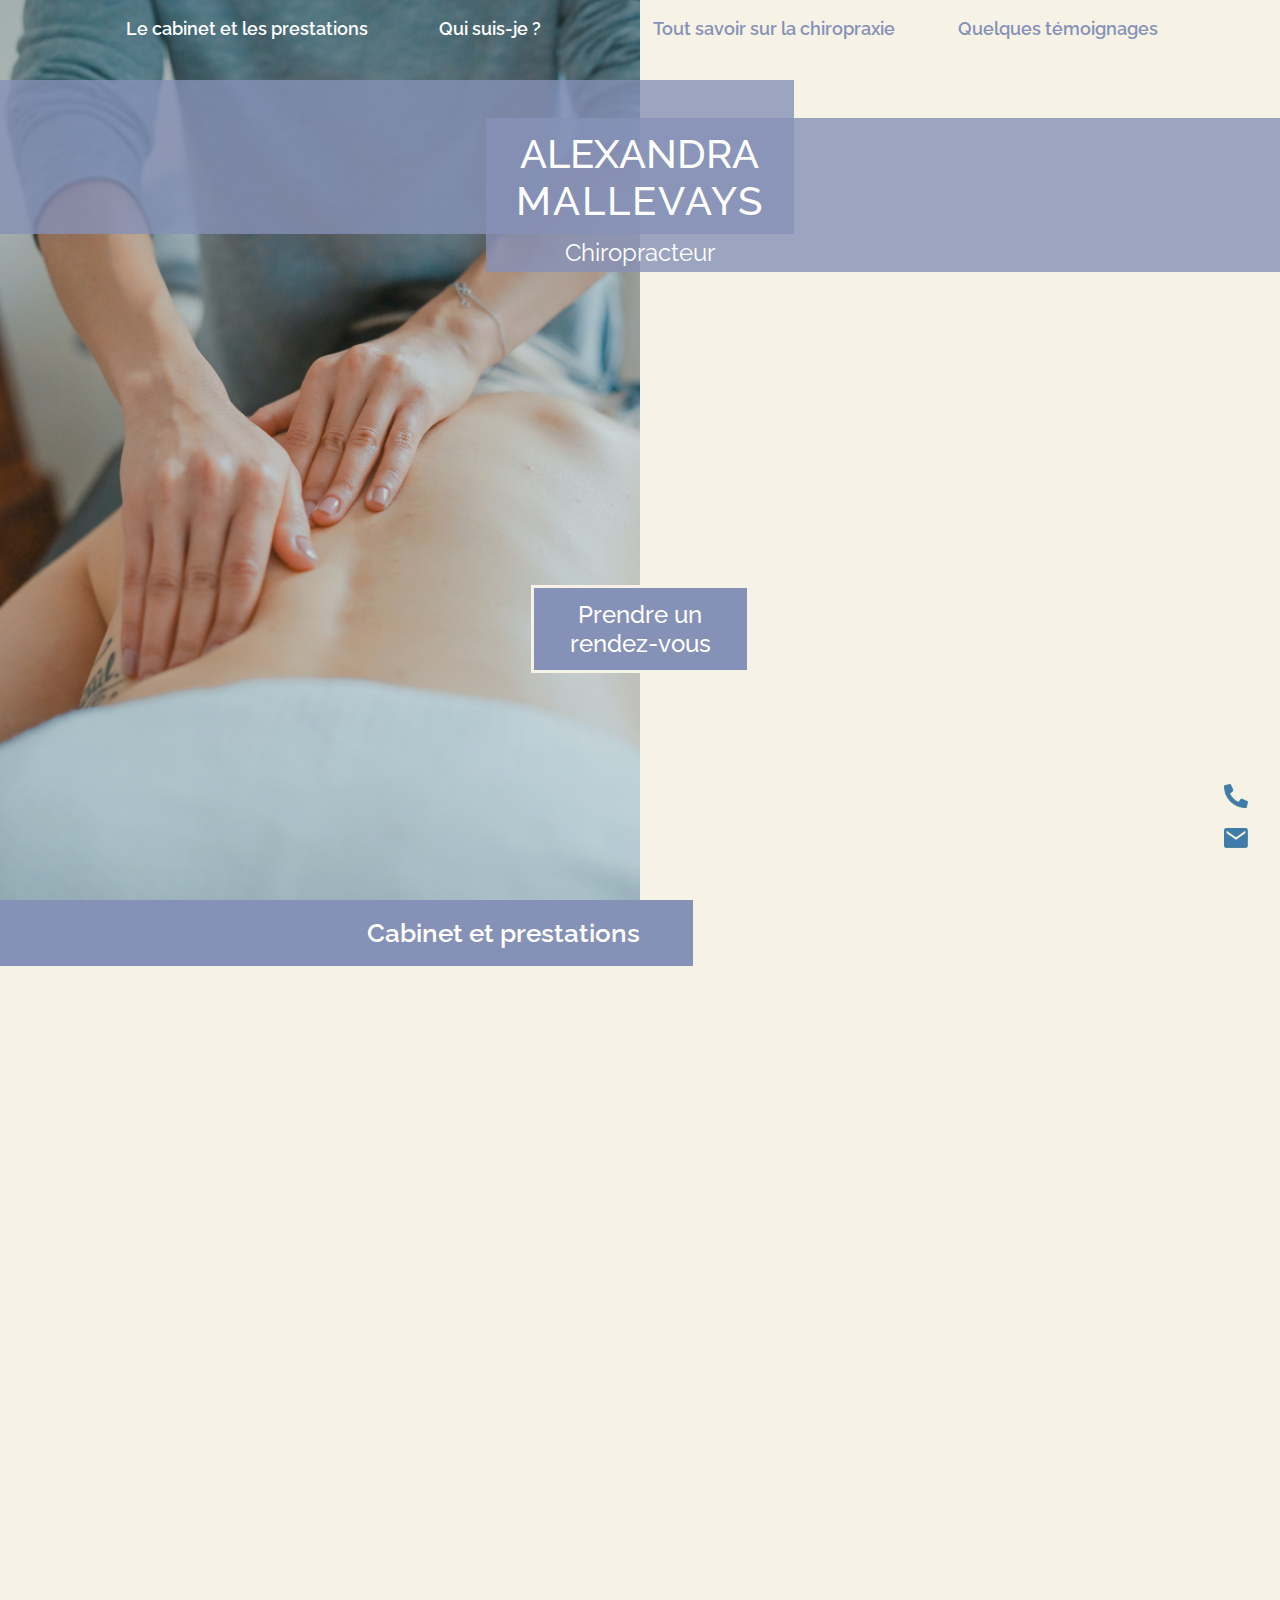
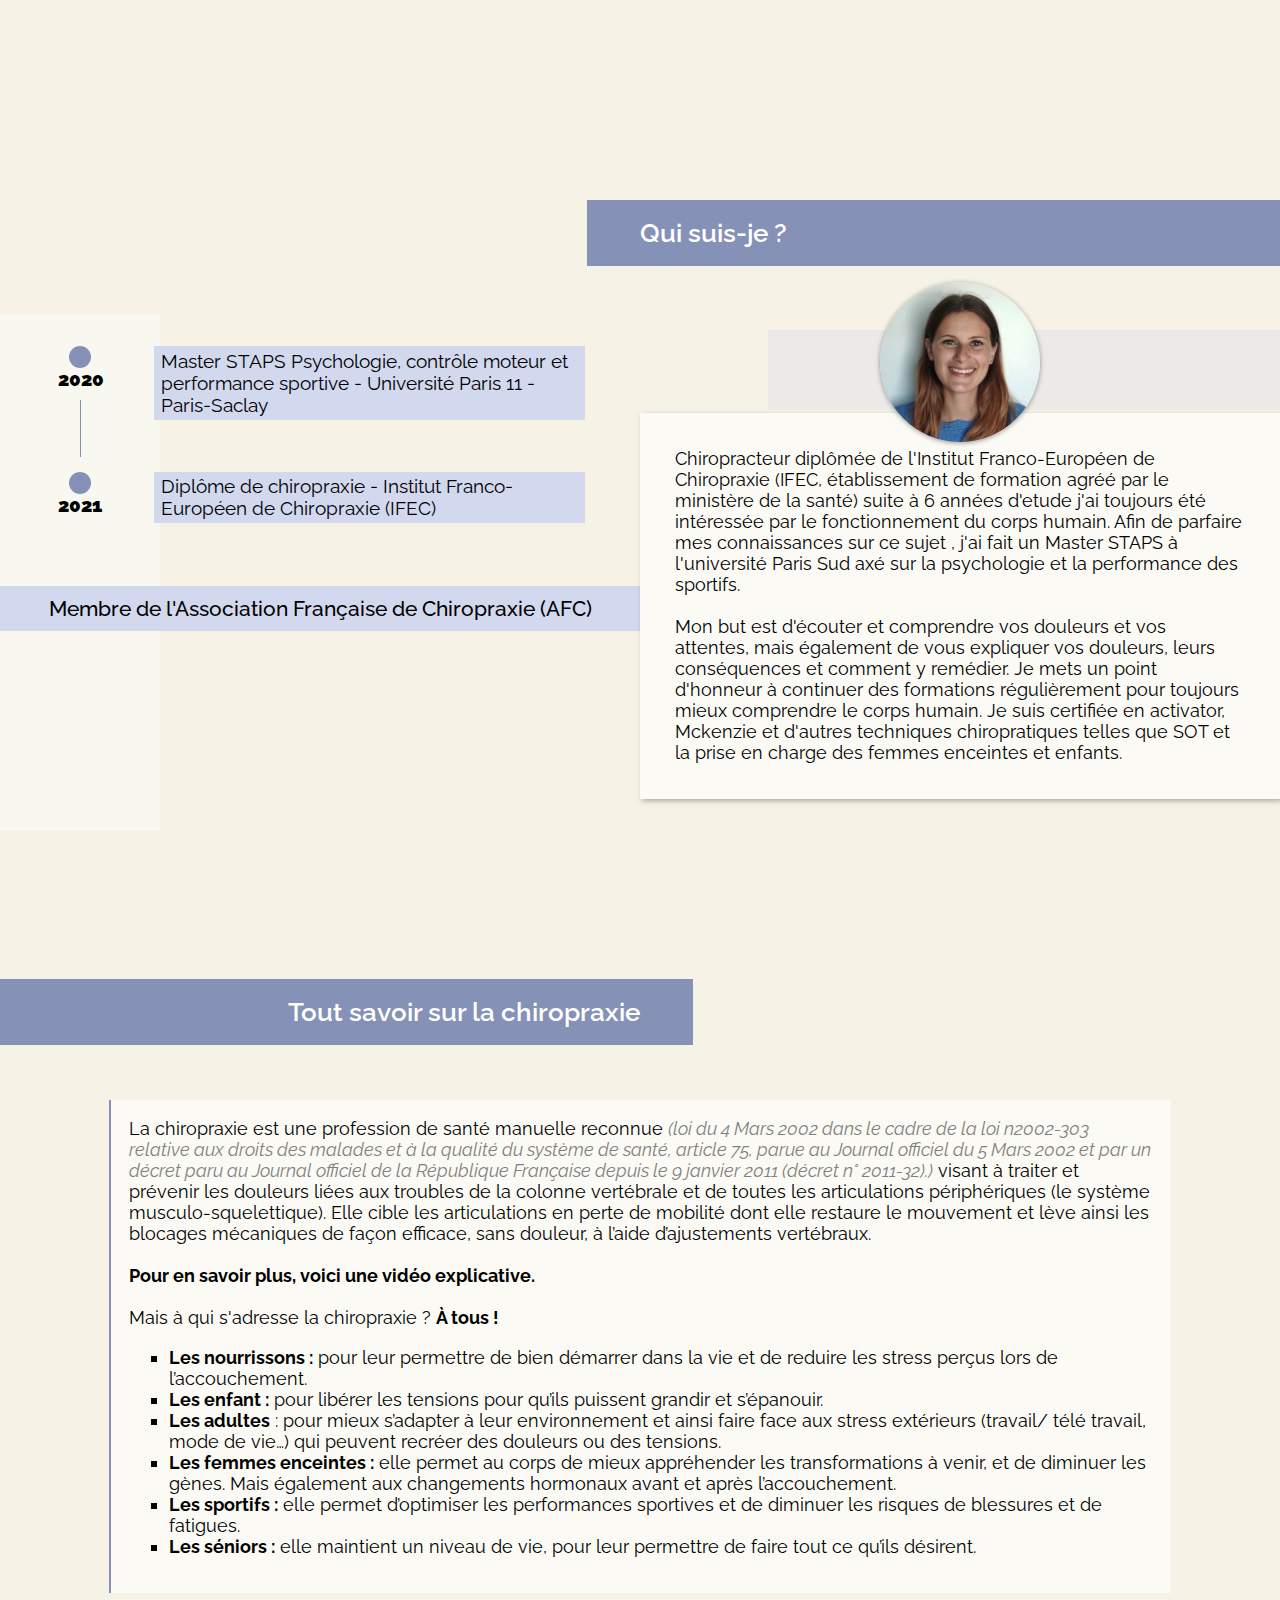
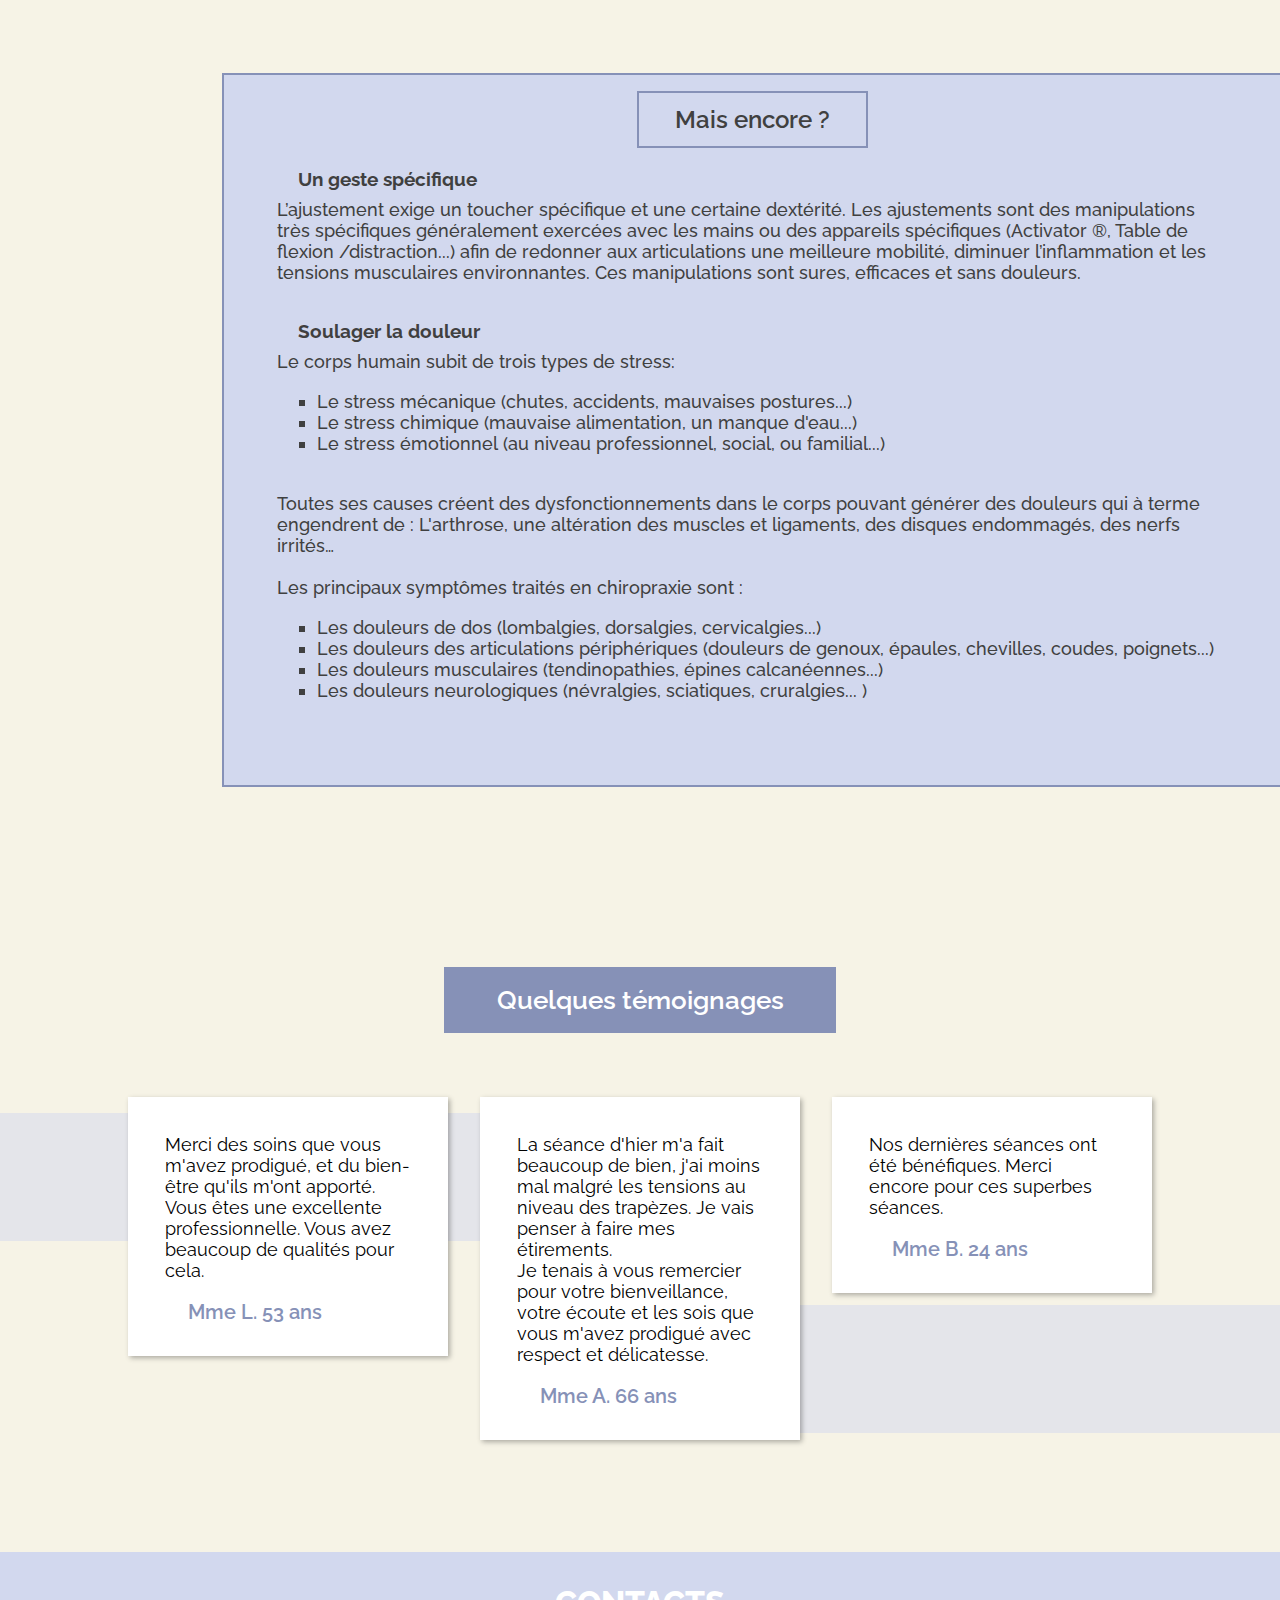
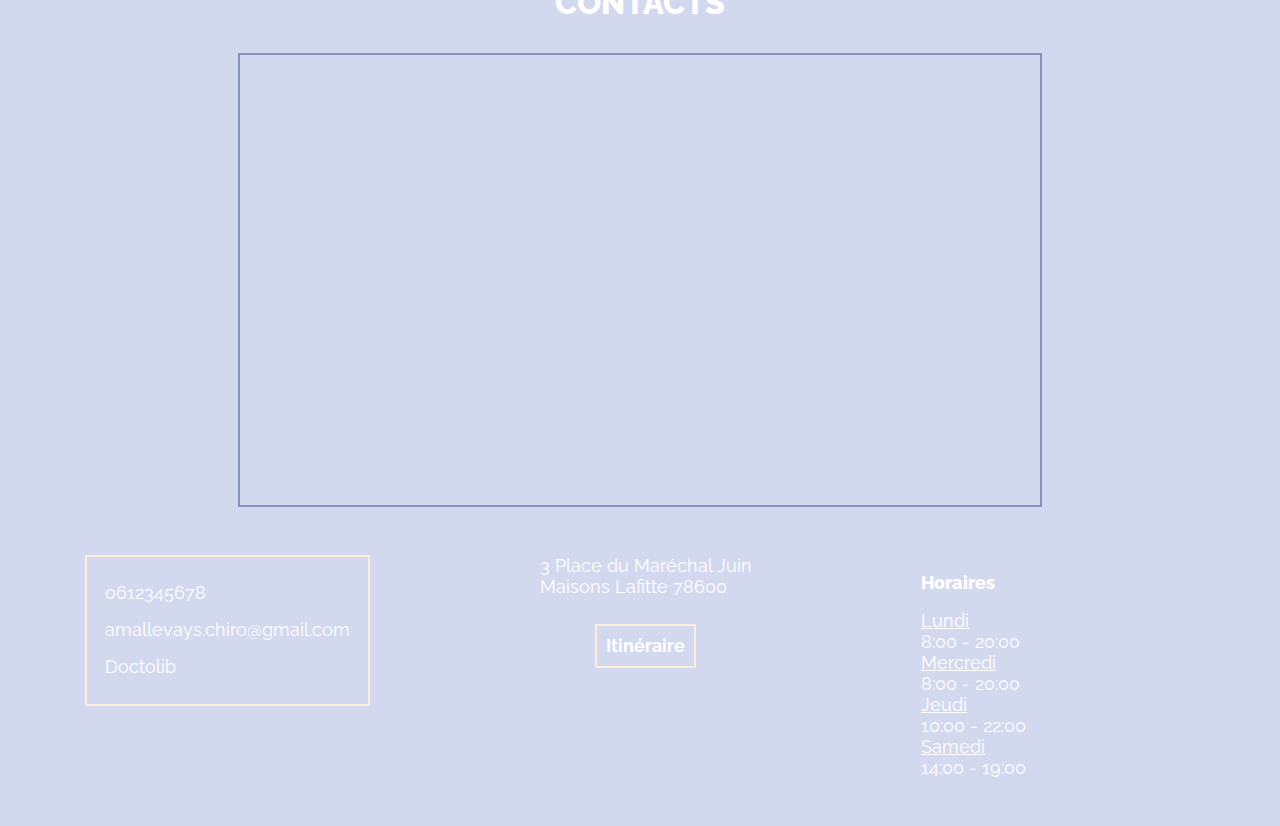
==== index.html @ d5e9457c "changed color theme and content on about and chiro page, added new section" ====
<!DOCTYPE html>
<html lang="en">
<head>
    <meta charset="UTF-8">
    <meta http-equiv="X-UA-Compatible" content="IE=edge">
    <meta name="viewport" content="width=device-width, initial-scale=1.0">
    <link rel="preconnect" href="https://fonts.googleapis.com">
    <link rel="preconnect" href="https://fonts.gstatic.com" crossorigin>
    <link href="https://fonts.googleapis.com/css2?family=Raleway:ital,wght@0,100;0,200;0,300;0,400;0,500;0,600;0,700;0,800;0,900;1,100;1,200;1,300;1,400;1,500&display=swap" rel="stylesheet">
    <link href="https://fonts.googleapis.com/css2?family=Roboto:wght@100;300&display=swap" rel="stylesheet">
    <script src="https://ajax.googleapis.com/ajax/libs/jquery/3.5.1/jquery.min.js"></script>
    <link rel="stylesheet" href="css/main.css">
    <title>Alexandra Mallevays</title>
    <script>
    if (screen.width <= 600) {
        document.location = "mobile.html";
    }
    </script>
</head>
<body>
    <div class="main-frame">
    <div class="homepage section">
        <!-- <div class="blue-rect-2"></div> -->
        <div class="bg-image"></div>
        <div class="title-box">
            <div class="__title-div-left"></div>
            <div class="__title-div-right"></div>
            <div class="__title-text">
                <div class="__row">Alexandra</div>
                <div class="__row __row-2">Mallevays</div>
                <div class="__subtitle">
                    Chiropracteur
                </div>
            </div>
        </div>

        <div class="rdv-btn" onclick="document.location = 'https://www.doctolib.fr/chiropracteur/maisons-laffitte/alexandra-mallevays?utm_campaign=google-maps&utm_content=maisons-laffitte&utm_medium=organic&utm_source=google&utm_term=chiropracteur'">
            Prendre un</br>rendez-vous
        </div>

        <div class="contact-icons">
            <div class="__phone-icon" onclick='
            var data = [new ClipboardItem({ "text/plain": new Blob(["0612345678"], { type: "text/plain" }) })];
            navigator.clipboard.write(data).then(function() {
            console.log("Copied to clipboard successfully!");
            }, function() {
            console.error("Unable to write to clipboard. :-(");
            });
            '>
                <img src="assets/icons/phonex2.png" alt="">
            </div>
            <a href="mailto:amallevays.chiro@gmail.com">
            <div class="__mail-icon">
                <img src="assets/icons/mailx2.png" alt="">
            </div>
        </a>
        </div>

        <div class="upper-menu">
            <div class="__spacer"></div>
            <div class="__spacer"></div>
            <div class="__cabinet-btn __menu-btn"><a href="#cabinet-page">&nbspLe cabinet et les prestations&nbsp</a></div>
            <div class="__me-btn __menu-btn"><a href="#about-page">&nbspQui suis-je ?&nbsp</a></div>
            <div class="spacer"></div>
            <div class="__chiro-btn __menu-btn"><a href="#chiro-page">Tout savoir sur la chiropraxie
            </a></div>
            <div class="__testimonies-btn __menu-btn"><a href="#testimonies-page">Quelques témoignages</a></div>
            <div class="__spacer"></div>
            <div class="__spacer"></div>
        </div>
    </div>

    <div class="cabinet-page section" id="cabinet-page">

        <div class="title-bar title-bar-left">
            Cabinet et prestations
        </div>

    </div>

    <div class="about-page section" id="about-page">

        <div class="title-bar title-bar-right">
            Qui suis-je ?
        </div>

        <div class="__content">
            <div class="white-rect-1"></div>
            <div class="__career">
                
                <div class="timeline">
                    <div class="__event">
                        <span class="__date">2020</span>
                        <div class="__event-text">Master STAPS Psychologie, contrôle moteur et performance sportive - Université Paris 11 - Paris-Saclay </div>
                    </div>
                    <div class="__event">
                        <span class="__date __last-date">2021</span> 
                        <div class="__event-text">Diplôme de chiropraxie - Institut Franco-Européen de Chiropraxie (IFEC)</div>
                    </div>

                </div>

                <div class="associations">Membre de l'Association Française de Chiropraxie (AFC) </div>
            </div>
            <div class="__abouttext-container">
                <div class="blue-rect-1"></div>
                <image src="assets/profile_pic.png" class="__profile-pic"></image>
                <div class="__abouttext">
                    Chiropracteur diplômée de l'Institut Franco-Européen de Chiropraxie (IFEC, établissement de formation agréé par le ministère de la santé) suite à  6 années d'etude j'ai toujours été intéressée par le fonctionnement du corps humain.
                    Afin de parfaire mes connaissances sur ce sujet , j'ai fait un Master STAPS à l'université Paris Sud axé sur la psychologie et la performance des sportifs.
                    </br></br>
                    Mon but est d'écouter et comprendre vos douleurs et vos attentes, mais également de vous expliquer vos douleurs, leurs conséquences et comment y remédier. Je mets un point d'honneur à continuer des formations régulièrement pour toujours mieux comprendre le corps humain.
                    Je suis certifiée en activator, Mckenzie et d'autres techniques chiropratiques telles que SOT et la prise en charge des femmes enceintes et enfants.
                    
                </div>
            </div>
            
        </div>

    </div>
    <div class="chiro-page section" id="chiro-page">

        <div class="title-bar title-bar-left">
            Tout savoir sur la chiropraxie
        </div>

        <div class="__content">
            <div class="__introduction">La chiropraxie est une profession de santé manuelle reconnue <i style="color: #808080">(loi du 4 Mars 2002 dans le cadre de la loi n2002-303 relative aux droits des malades et à la qualité du système de santé, article 75, parue au Journal officiel du 5 Mars 2002 et par un décret paru au Journal officiel de la République Française depuis le 9 janvier 2011 (décret n° 2011-32).)</i> visant à traiter et prévenir les douleurs liées aux troubles de la colonne vertébrale et de toutes les articulations périphériques (le système musculo-squelettique). Elle cible les articulations en perte de mobilité dont elle restaure le mouvement et lève ainsi les blocages mécaniques de façon efficace, sans douleur, à l’aide d’ajustements vertébraux.
            </br></br><b><a href="https://vimeo.com/82379771" style="cursor: pointer">Pour en savoir plus, voici une vidéo explicative.</a></b>
        

        </br></br>Mais à qui s'adresse la chiropraxie ? <b>À tous !</b> 
        <ul>
            <li><b>Les nourrissons :</b> pour leur permettre de bien démarrer dans la vie et de reduire les stress perçus lors de l’accouchement.</li>
            <li><b>Les enfant :</b> pour libérer les tensions pour qu’ils puissent grandir et s’épanouir.</li>
            <li><b>Les adultes</b> : pour mieux s’adapter à leur environnement et ainsi faire face aux stress extérieurs (travail/ télé travail, mode de vie…) qui peuvent recréer des douleurs ou des tensions.</li>
            <li><b>Les femmes enceintes :</b> elle permet au corps de mieux appréhender les transformations à venir, et de diminuer les gènes. Mais également aux changements hormonaux avant et après l’accouchement.</li>
            <li><b>Les sportifs :</b> elle permet d’optimiser les performances sportives et de diminuer les risques de blessures et de fatigues.</li>
            <li><b>Les séniors :</b> elle maintient un niveau de vie, pour leur permettre de faire tout ce qu’ils désirent.</li>
        </ul>

        
    </div>
            
            
            <div class="upsides-div">
                <div class="__header">Mais encore ?</div>
                <div class="upside">
                    <div class="__header2">Un geste spécifique</div>
                    <div class="__text">
                        L’ajustement exige un toucher spécifique et une certaine dextérité. Les ajustements sont des manipulations très spécifiques généralement exercées avec les mains ou des appareils spécifiques (Activator ®, Table de flexion /distraction...) afin de redonner aux articulations une meilleure mobilité, diminuer l’inflammation et les tensions musculaires environnantes. Ces manipulations sont sures, efficaces et sans douleurs.</div>
                </div>
                <div class="upside">
                    <div class="__header2">Soulager la douleur</div>
                    <div class="__text">Le corps humain subit de trois types de stress:
                        <ul>
                            <li>Le stress mécanique (chutes, accidents, mauvaises postures...)</li>
                            <li>Le stress chimique (mauvaise alimentation, un manque d'eau...)</li>
                            <li>Le stress émotionnel (au niveau professionnel, social, ou familial...)</li>

                        </ul>
                    </br>
                        Toutes ses causes créent des dysfonctionnements dans le corps pouvant générer des douleurs qui à terme engendrent de : L'arthrose, une altération des muscles et ligaments, des disques endommagés, des nerfs irrités…
                    </br></br>
                    Les principaux symptômes traités en chiropraxie sont :
                    <ul>
                        <li>Les douleurs de dos (lombalgies, dorsalgies, cervicalgies...)</li>
                        <li>Les douleurs des articulations périphériques (douleurs de genoux, épaules, chevilles, coudes, poignets...)</li>
                        <li>Les douleurs musculaires (tendinopathies, épines calcanéennes...)</li>
                        <li>Les douleurs neurologiques (névralgies, sciatiques, cruralgies... )</li>
                    </ul>       
                    </div>
                </div>
                
            </div>
            
        </div>

    </div>

    <div class="testimonies-page section" id="testimonies-page">

        <div class="title-bar title-bar-center">
            Quelques témoignages
        </div>

        <div class="__testimonies">

            <div class="white-rect-2"></div>
            <div class="white-rect-3"></div>

            
            <div class="testimony">
                <div class="__text">Merci des soins que vous m'avez prodigué, et du bien-être qu'ils m'ont apporté. </br>Vous êtes une excellente professionnelle. Vous avez beaucoup de qualités pour cela.</div>
                <div class="__author">Mme L. 53 ans</div>
            </div>

            <div class="testimony">
                <div class="__text">La séance d'hier m'a fait beaucoup de bien, j'ai moins mal malgré les tensions au niveau des trapèzes. Je vais penser à faire mes étirements.</br> Je tenais à vous remercier pour votre bienveillance, votre écoute et les sois que vous m'avez prodigué avec respect et délicatesse.</div>
                <div class="__author">Mme A. 66 ans</div>
            </div>

            <div class="testimony">
                <div class="__text">Nos dernières séances ont été bénéfiques. Merci encore pour ces superbes séances.</div>
                <div class="__author">Mme B. 24 ans</div>
            </div>
            
        </div>
    </div>

    <div class="contacts-page section" id="contacts-page">

        <div class="__title">CONTACTS</div>
        <iframe class="maps" src="https://www.google.com/maps/embed?pb=!1m18!1m12!1m3!1d2620.429758199022!2d2.1437367150682656!3d48.94530220253824!2m3!1f0!2f0!3f0!3m2!1i1024!2i768!4f13.1!3m3!1m2!1s0x47e661817bcd5d53%3A0xc0e5ba6e43e9ac90!2s3%20Pl.%20du%20Mar%C3%A9chal%20Juin%2C%2078600%20Maisons-Laffitte!5e0!3m2!1sfr!2sfr!4v1629821857149!5m2!1sfr!2sfr" allowfullscreen="" loading="lazy"></iframe>
        <div class="info-row">
            <div class="__contacts">
                0612345678</br>
                amallevays.chiro@gmail.com</br>
                Doctolib
            </div>
            <div class="__location">
                3 Place du Maréchal Juin</br>Maisons Lafitte 78600
                <div class="__route-btn" onclick="location.href='https://goo.gl/maps/s7NuypRD2UQCrzNB6';">Itinéraire</div>
            </div>
            <div class="__schedule">
                <span class="__header">Horaires</span>
                <div class="__day">Lundi</div> 8:00 - 20:00
                <div class="__day">Mercredi</div> 8:00 - 20:00 
                <div class="__day">Jeudi</div> 10:00 - 22:00
                <div class="__day">Samedi</div> 14:00 - 19:00
            </div>
            <div class="__spacer"></div>
        </div>

    </div>

</div>
    
    <script src="index.js"></script>
</body>
</html>
---- css/main.css ----
.homepage {
  height: 100vh;
}

.bg-image {
  position: absolute;
  height: 100vh;
  width: 50vw;
  z-index: -1;
  background: center/cover url("/assets/banner.jpg");
}

.title-box {
  position: absolute;
  width: 100%;
  height: 12em;
  margin-top: 5em;
}

.title-box .__title-div-left {
  position: absolute;
  background-color: #8691b7;
  opacity: 0.8;
  width: 62%;
  height: 80%;
}

.title-box .__title-div-right {
  position: absolute;
  right: 0;
  bottom: 0;
  background-color: #8691b7;
  opacity: 0.8;
  width: 62%;
  height: 80%;
}

.title-box .__title-text {
  position: absolute;
  display: -webkit-box;
  display: -ms-flexbox;
  display: flex;
  -webkit-box-orient: vertical;
  -webkit-box-direction: normal;
      -ms-flex-direction: column;
          flex-direction: column;
  -webkit-box-align: center;
      -ms-flex-align: center;
          align-items: center;
  left: 38%;
  top: 20%;
  width: 24%;
  height: 80%;
  padding-top: .75em;
  color: white;
}

.title-box .__title-text .__row {
  font-weight: 500;
  font-size: 2.5em;
  text-transform: uppercase;
}

.title-box .__title-text .__row-2 {
  letter-spacing: .05em;
}

.title-box .__title-text .__subtitle {
  position: absolute;
  top: 72%;
  font-size: 1.5em;
}

.rdv-btn {
  position: absolute;
  border: 0.15em solid #F6F3E6;
  background-color: #8691b7;
  left: 0;
  right: 0;
  top: 65%;
  margin: auto;
  width: -webkit-fit-content;
  width: -moz-fit-content;
  width: fit-content;
  padding: .5em 1.5em .5em 1.5em;
  text-align: center;
  font-size: 1.5em;
  font-weight: 500;
  color: #fff;
  -webkit-transition: all 0.3s;
  transition: all 0.3s;
  cursor: pointer;
}

.rdv-btn:hover {
  background-color: #d2d8ee;
}

.upper-menu {
  display: -webkit-box;
  display: -ms-flexbox;
  display: flex;
  -ms-flex-pack: distribute;
      justify-content: space-around;
}

.upper-menu .__menu-btn {
  margin-top: .5em;
  padding: .5em;
  font-size: 1.1em;
  font-weight: 600;
  -webkit-transition: all 0.5s;
  transition: all 0.5s;
  cursor: pointer;
}

.upper-menu .__me-btn {
  color: white;
}

.upper-menu .__me-btn:hover {
  background-color: rgba(255, 255, 255, 0.2);
}

.upper-menu .__chiro-btn {
  color: #8691b7;
}

.upper-menu .__chiro-btn:hover {
  background-color: rgba(210, 216, 238, 0.2);
}

.upper-menu .__testimonies-btn {
  color: #8691b7;
}

.upper-menu .__testimonies-btn:hover {
  background-color: rgba(210, 216, 238, 0.2);
}

.upper-menu .__cabinet-btn {
  color: white;
}

.upper-menu .__cabinet-btn:hover {
  background-color: rgba(255, 255, 255, 0.2);
}

.contact-icons {
  position: absolute;
  right: 2em;
  bottom: 3em;
}

.contact-icons .__phone-icon {
  cursor: pointer;
}

.contact-icons .__phone-icon::before {
  position: absolute;
  content: "";
  font-family: 'Roboto', sans-serif;
  color: #8691b7;
  font-weight: 1000;
  font-size: 1.15em;
  letter-spacing: 1px;
  right: -1em;
  opacity: 0;
  -webkit-transition: 0.5s all;
  transition: 0.5s all;
}

.contact-icons .__phone-icon:hover::before {
  right: 2em;
  top: 0.15em;
  content: "0612345678";
  opacity: 1;
}

.contact-icons .__phone-icon img {
  width: 1.5em;
  height: 1.5em;
}

.contact-icons .__mail-icon {
  margin-top: 1em;
  cursor: pointer;
}

.contact-icons .__mail-icon::before {
  position: absolute;
  content: "";
  font-family: 'Roboto', sans-serif;
  color: #8691b7;
  font-weight: 1000;
  font-size: 1.15em;
  letter-spacing: 1px;
  right: -1em;
  opacity: 0;
  -webkit-transition: 0.5s all;
  transition: 0.5s all;
}

.contact-icons .__mail-icon:hover::before {
  right: 2em;
  bottom: 0.175em;
  content: "amallevays.chiro@gmail.com";
  opacity: 1;
}

.contact-icons .__mail-icon img {
  width: 1.5em;
  height: 1.25em;
}

@media (min-width: 700px) and (max-width: 850px) {
  .title-box .__title-div-left {
    width: 65%;
  }
  .title-box .__title-div-right {
    width: 65%;
  }
}

@media (min-width: 600px) and (max-width: 700px) {
  .title-box .__title-div-left {
    width: 67%;
  }
  .title-box .__title-div-right {
    width: 67%;
  }
}

@media (min-width: 500px) and (max-width: 600px) {
  .title-box .__title-div-left {
    width: 70%;
  }
  .title-box .__title-div-right {
    width: 70%;
  }
}

@media (min-width: 0px) and (max-width: 600px) {
  .homepage {
    height: 95vh;
  }
  .bg-image {
    position: absolute;
    height: 100vh;
    width: 100vw;
    background: center/cover url("/assets/banner.jpg");
  }
  .title-box .__title-div-left {
    width: 85%;
  }
  .title-box .__title-div-right {
    width: 85%;
  }
}

.upper-menu-btn {
  position: absolute;
  right: 1em;
  width: 2.15em;
  height: 1.75em;
  top: 1em;
  z-index: 5;
}

.upper-menu-btn .__bar {
  width: 100%;
  height: .2em;
  background-color: #F6F3E6;
  border-radius: 4px;
  position: absolute;
  -webkit-transition: 0.4s;
  transition: 0.4s;
}

.upper-menu-btn .__bar1 {
  top: 1px;
}

.upper-menu-btn .__bar2 {
  top: .775em;
}

.upper-menu-btn .__bar3 {
  bottom: 1px;
}

.upper-menu-btn.toggle .__bar1 {
  -webkit-transform: rotate(-45deg) translate(-9px, 6px);
  transform: rotate(-45deg) translate(-9px, 6px);
  background-color: white;
}

.upper-menu-btn.toggle .__bar2 {
  opacity: 0;
}

.upper-menu-btn.toggle .__bar3 {
  -webkit-transform: rotate(45deg) translate(-7px, -6px);
  transform: rotate(45deg) translate(-7px, -6px);
  background-color: white;
}

.blue-rect-2 {
  position: absolute;
  height: 6em;
  width: 28%;
  background-color: rgba(210, 216, 238, 0.3);
  right: 0;
  bottom: 6%;
}

.upper-menu-mobile {
  display: block;
  position: absolute;
  width: 100%;
  height: -webkit-fit-content;
  height: -moz-fit-content;
  height: fit-content;
  padding-bottom: 2em;
  right: -100%;
  top: 0;
  background-color: #d2d8ee;
  -webkit-transition: 0.5s;
  transition: 0.5s;
}

.upper-menu-mobile .__header {
  font-size: 1.35em;
  color: white;
  font-weight: 700;
  text-align: center;
  margin: 1em;
  margin-bottom: 2em;
}

.upper-menu-mobile .__menu-btn-mobile {
  width: 85%;
  margin-left: 5%;
  border-top: 1px solid #8691b7;
  font-size: 1.25em;
  padding: 1em .5em 1em .5em;
  color: white;
  font-weight: 600;
}

.upper-menu-mobile .__contacts-btn {
  border-bottom: 1px solid #8691b7;
}

.menu-toggle {
  right: 0px;
}

.about-page {
  height: -webkit-fit-content;
  height: -moz-fit-content;
  height: fit-content;
  padding-bottom: 3em;
}

.about-page .__content {
  display: -webkit-box;
  display: -ms-flexbox;
  display: flex;
  height: 70%;
}

.about-page .__content .__career {
  width: 50%;
  height: 100%;
}

.about-page .__content .__abouttext-container {
  width: 50%;
  height: 100%;
  margin-top: 7em;
}

.about-page .__content .__abouttext-container .__profile-pic {
  width: 10em;
  height: 10em;
  position: absolute;
  left: calc(75% - 5em);
  margin-top: -6em;
  border-radius: 50%;
  -webkit-box-shadow: 0px 1px 5px rgba(0, 0, 0, 0.4);
          box-shadow: 0px 1px 5px rgba(0, 0, 0, 0.4);
}

.about-page .__content .__abouttext-container .blue-rect-1 {
  position: absolute;
  width: 40%;
  height: 5em;
  margin-top: -3em;
  margin-left: 10%;
  background-color: rgba(210, 216, 238, 0.3);
  z-index: -10;
}

.about-page .__abouttext {
  padding: 2em;
  margin-top: 2em;
  font-size: 1.1em;
  background-color: rgba(255, 255, 255, 0.6);
  -webkit-box-shadow: 2px 2px 5px rgba(0, 0, 0, 0.3);
          box-shadow: 2px 2px 5px rgba(0, 0, 0, 0.3);
}

.timeline:first-child {
  margin-top: 5em;
}

.timeline .__event {
  display: -webkit-box;
  display: -ms-flexbox;
  display: flex;
  margin-top: 0.75em;
  font-size: 1.2em;
}

.timeline .__event-text {
  height: -webkit-fit-content;
  height: -moz-fit-content;
  height: fit-content;
  max-width: 65%;
  background-color: #d2d8ee;
  padding: 0.2em 0.4em 0.2em 0.4em;
  color: black;
}

.timeline .__date {
  width: 3em;
  margin-left: 3em;
  margin-right: 2em;
  font-weight: 900;
}

.timeline .__date::before {
  content: "";
  height: 1.15em;
  width: 1.15em;
  display: block;
  margin-left: 0.6em;
  background-color: #8691b7;
  border-radius: 50%;
}

.timeline .__date::after {
  content: "";
  height: 3em;
  width: 0.05em;
  display: block;
  margin-top: .5em;
  margin-left: 1.15em;
  background-color: #8691b7;
}

.timeline .__last-date::after {
  display: none;
}

.associations {
  font-size: 1.3em;
  font-weight: 500;
  width: 100%;
  text-align: center;
  background-color: #d2d8ee;
  color: black;
  padding-top: .5em;
  padding-bottom: .5em;
  margin-top: 3em;
}

.white-rect-1 {
  position: absolute;
  background-color: rgba(255, 255, 255, 0.4);
  width: 10em;
  height: 80%;
  z-index: -10;
  margin-top: 3em;
}

@media (min-width: 600px) and (max-width: 1000px) {
  .about-page .__content {
    -webkit-box-orient: vertical;
    -webkit-box-direction: reverse;
        -ms-flex-direction: column-reverse;
            flex-direction: column-reverse;
  }
  .about-page .__content .__career {
    width: 60%;
    margin-left: auto;
    margin-right: auto;
    height: -webkit-fit-content;
    height: -moz-fit-content;
    height: fit-content;
    margin-bottom: 7em;
  }
  .about-page .__content .__abouttext-container {
    width: 70%;
    height: -webkit-fit-content;
    height: -moz-fit-content;
    height: fit-content;
    margin-top: 7em;
    margin-bottom: 0em;
    margin-left: auto;
    margin-right: auto;
  }
  .blue-rect-1 {
    margin-left: 45% !important;
  }
  .white-rect-1 {
    left: 20%;
  }
}

@media (min-width: 100px) and (max-width: 600px) {
  .about-page .title-bar {
    margin-bottom: 0em;
  }
  .about-page .__content {
    -webkit-box-orient: vertical;
    -webkit-box-direction: reverse;
        -ms-flex-direction: column-reverse;
            flex-direction: column-reverse;
  }
  .about-page .__content .__abouttext-container {
    width: 100%;
  }
  .about-page .__content .__career {
    width: 100%;
  }
  .about-page .blue-rect-1 {
    width: 50% !important;
    margin-left: 50% !important;
  }
  .timeline:first-child {
    margin-top: 5em;
  }
  .timeline .__event {
    display: -webkit-box;
    display: -ms-flexbox;
    display: flex;
    margin-top: 0.75em;
    font-size: 1.2em;
  }
  .timeline .__event-text {
    height: -webkit-fit-content;
    height: -moz-fit-content;
    height: fit-content;
    max-width: 70%;
    background-color: #d2d8ee;
    padding: 0.2em 0.4em 0.2em 0.4em;
  }
  .timeline .__date {
    margin-left: 1em;
    margin-right: 1em;
  }
  .timeline .__date::before {
    margin-left: 0.6em;
  }
  .timeline .__date::after {
    margin-left: 1.15em;
  }
  .white-rect-1 {
    height: 60%;
    margin-top: 6em;
  }
}

.chiro-page {
  height: -webkit-fit-content;
  height: -moz-fit-content;
  height: fit-content;
  padding-bottom: 3em;
}

.chiro-page .title-bar {
  margin-top: 5em;
}

.chiro-page .__content {
  display: block;
  height: 70%;
}

.chiro-page .__content .__introduction {
  width: 80%;
  margin-top: 3em;
  margin-left: auto;
  margin-right: auto;
  font-size: 1.15em;
  padding: 1em;
  border-left: 2px solid #8691b7;
  background-color: rgba(255, 255, 255, 0.6);
}

.upsides-div {
  width: 80%;
  background-color: #d2d8ee;
  height: -webkit-fit-content;
  height: -moz-fit-content;
  height: fit-content;
  margin-top: 5em;
  margin-right: 0;
  margin-left: auto;
  display: -webkit-box;
  display: -ms-flexbox;
  display: flex;
  -webkit-box-orient: vertical;
  -webkit-box-direction: normal;
      -ms-flex-direction: column;
          flex-direction: column;
  padding: 1em;
  padding-bottom: 3em;
  border-left: 2px solid #8691b7;
  border-top: 2px solid #8691b7;
  border-bottom: 2px solid #8691b7;
}

.upsides-div .__header {
  width: -webkit-fit-content;
  width: -moz-fit-content;
  width: fit-content;
  margin-left: auto;
  margin-right: auto;
  text-align: center;
  font-size: 1.5em;
  font-weight: 600;
  padding: .5em 1.5em .5em 1.5em;
  color: #404040;
  border: 2px solid #8691b7;
}

.upside {
  display: -webkit-box;
  display: -ms-flexbox;
  display: flex;
  -webkit-box-orient: vertical;
  -webkit-box-direction: normal;
      -ms-flex-direction: column;
          flex-direction: column;
}

.upside .__icon {
  margin-left: 3em;
  margin-right: 3em;
}

.upside .__header2 {
  color: #404040;
  font-weight: 700;
  font-size: 1.2em;
  margin-left: 3em;
  margin-top: 1em;
}

.upside .__text {
  height: -webkit-fit-content;
  height: -moz-fit-content;
  height: fit-content;
  margin-top: auto;
  margin-bottom: auto;
  font-size: 1.15em;
  color: #404040;
  padding: .5em 2em 1em 2em;
  font-weight: 500;
}

#injured-icon {
  width: 8em;
}

#sleep-icon {
  width: 20em;
}

#sport-icon {
  width: 18em;
}

@media (min-width: 0px) and (max-width: 600px) {
  .chiro-page .__content .__introduction {
    width: 80%;
    margin-top: 0;
  }
  .upsides-div {
    width: calc(100% - 2em);
    border-left: none;
    margin-right: auto;
    margin-left: auto;
  }
  .upsides-div .__header {
    width: 50%;
    margin-left: auto;
    margin-right: auto;
  }
  .upside {
    -webkit-box-orient: vertical;
    -webkit-box-direction: normal;
        -ms-flex-direction: column;
            flex-direction: column;
  }
  .upside .__icon {
    margin-top: 3em;
    margin-left: auto;
    margin-right: auto;
  }
}

.testimonies-page {
  height: -webkit-fit-content;
  height: -moz-fit-content;
  height: fit-content;
}

.testimonies-page .title-bar {
  margin-top: 5em;
}

.testimonies-page .__testimonies {
  display: -webkit-box;
  display: -ms-flexbox;
  display: flex;
  -ms-flex-wrap: wrap;
      flex-wrap: wrap;
  -webkit-box-pack: center;
      -ms-flex-pack: center;
          justify-content: center;
  height: 80%;
  width: 100%;
  padding-top: 3em;
}

.testimony {
  width: 25%;
  margin: 1em;
  height: -webkit-fit-content;
  height: -moz-fit-content;
  height: fit-content;
  padding-bottom: 2em;
  background-color: white;
  -webkit-box-shadow: 2px 2px 5px rgba(0, 0, 0, 0.3);
          box-shadow: 2px 2px 5px rgba(0, 0, 0, 0.3);
}

.testimony .__text {
  font-size: 1.15em;
  margin: 1em 1em 0em 1em;
  padding: 1em;
}

.testimony .__author {
  font-size: 1.25em;
  margin-left: 3em;
  font-weight: 600;
  color: #8691b7;
}

.white-rect-2 {
  position: absolute;
  width: 50%;
  height: 8em;
  left: 0;
  margin-top: 2em;
  z-index: -10;
  background-color: rgba(210, 216, 238, 0.5);
}

.white-rect-3 {
  position: absolute;
  width: 50%;
  height: 8em;
  right: 0;
  margin-top: 14em;
  z-index: -10;
  background-color: rgba(210, 216, 238, 0.5);
}

@media (min-width: 0px) and (max-width: 600px) {
  .testimonies-page .__title-bar-center {
    width: 100%;
    text-align: center;
    padding-left: 0;
  }
  .testimonies-page .__testimonies {
    display: -webkit-box;
    display: -ms-flexbox;
    display: flex;
    -webkit-box-orient: vertical;
    -webkit-box-direction: normal;
        -ms-flex-direction: column;
            flex-direction: column;
  }
  .testimony {
    width: 95%;
    margin-left: auto;
    margin-right: auto;
  }
  .white-rect-2 {
    width: 8em;
    height: 35%;
    left: 2em;
    margin-top: 0em;
  }
  .white-rect-3 {
    width: 8em;
    height: 30%;
    right: 2em;
    margin-top: 15em;
  }
}

.contacts-page {
  display: -webkit-box;
  display: -ms-flexbox;
  display: flex;
  -webkit-box-orient: vertical;
  -webkit-box-direction: normal;
      -ms-flex-direction: column;
          flex-direction: column;
  padding-bottom: 3em;
  margin-top: 6em;
  padding-top: 2em;
  background-color: #d2d8ee;
}

.contacts-page .__title {
  font-size: 2em;
  color: white;
  font-weight: 800;
  margin-bottom: 1em;
  margin-left: auto;
  margin-right: auto;
}

.maps {
  width: 800px;
  height: 450px;
  margin-left: auto;
  margin-right: auto;
  border: 2px solid #8691b7;
}

.info-row {
  display: -webkit-box;
  display: -ms-flexbox;
  display: flex;
  margin-top: 3em;
  -webkit-box-orient: horizontal;
  -webkit-box-direction: normal;
      -ms-flex-direction: row;
          flex-direction: row;
  -ms-flex-pack: distribute;
      justify-content: space-around;
  color: white;
}

.info-row .__contacts {
  font-size: 1.15em;
  line-height: 2em;
  height: -webkit-fit-content;
  height: -moz-fit-content;
  height: fit-content;
  padding: 1em;
  border: 2px solid #faeed9;
}

.info-row .__location {
  font-size: 1.15em;
  display: -webkit-box;
  display: -ms-flexbox;
  display: flex;
  -webkit-box-orient: vertical;
  -webkit-box-direction: normal;
      -ms-flex-direction: column;
          flex-direction: column;
}

.info-row .__location .__route-btn {
  padding: .5em;
  margin-left: auto;
  margin-right: auto;
  font-weight: 700;
  border: 2px solid #faeed9;
  cursor: pointer;
  -webkit-transition: 0.4s;
  transition: 0.4s;
  margin-top: 1.5em;
}

.info-row .__location .__route-btn:hover {
  background-color: rgba(255, 255, 255, 0.2);
}

.info-row .__schedule {
  font-size: 1.15em;
}

.info-row .__schedule .__header {
  font-weight: 800;
  line-height: 3em;
}

.info-row .__schedule .__day {
  text-decoration: underline;
}

@media (min-width: 0px) and (max-width: 600px) {
  .maps {
    width: 100%;
    border: none;
  }
  .info-row {
    -webkit-box-orient: vertical;
    -webkit-box-direction: normal;
        -ms-flex-direction: column;
            flex-direction: column;
    -webkit-box-align: center;
        -ms-flex-align: center;
            align-items: center;
  }
  .info-row .__location {
    width: 50%;
    margin-top: 2em;
    padding-top: 2em;
    border-top: 1px solid #8691b7;
  }
  .info-row .__schedule {
    width: 50%;
    margin-top: 2em;
    padding-top: 2em;
    border-top: 1px solid #8691b7;
  }
}

.cabinet-page {
  height: 100vh;
}

.cabinet-page .title-bar {
  margin-top: 0em;
  margin-bottom: 3em;
}

body {
  padding: 0;
  margin: 0;
  background-color: #F6F3E6;
  font-size: 100%;
  font-family: "Raleway", sans-serif;
}

a:link {
  text-decoration: inherit;
  color: inherit;
  cursor: pointer;
}

a:visited {
  text-decoration: inherit;
  color: inherit;
  cursor: pointer;
}

.main-frame {
  overflow-x: hidden;
  position: relative;
  width: 100%;
}

.section {
  position: relative;
}

@media (min-width: 1150px) and (max-width: 1250px) {
  body {
    font-size: 90%;
  }
}

@media (min-width: 1024px) and (max-width: 1150px) {
  body {
    font-size: 80%;
  }
}

@media (min-width: 768px) and (max-width: 1024px) {
  body {
    font-size: 80%;
  }
}

@media (min-width: 450px) and (max-width: 768px) {
  body {
    font-size: 80%;
  }
}

@media (min-width: 0px) and (max-width: 450px) {
  body {
    font-size: 90%;
  }
}

.title-bar {
  opacity: 1;
  background-color: #8691b7;
  color: white;
  line-height: 2.5em;
  vertical-align: center;
  font-size: 1.65em;
  font-weight: 600;
}

.title-bar-left {
  width: 50%;
  padding-right: 2em;
  text-align: right;
}

.title-bar-right {
  padding-left: 2em;
  text-align: left;
  margin-left: calc(50% - 2em);
}

.title-bar-center {
  width: -webkit-fit-content;
  width: -moz-fit-content;
  width: fit-content;
  padding-left: 2em;
  padding-right: 2em;
  margin-left: auto;
  margin-right: auto;
  text-align: left;
}

ul {
  list-style: square;
}

@media (min-width: 100px) and (max-width: 600) {
  .title-bar {
    width: 100%;
    padding-left: 0;
    padding-right: 0;
    text-align: center;
  }
}
/*# sourceMappingURL=main.css.map */
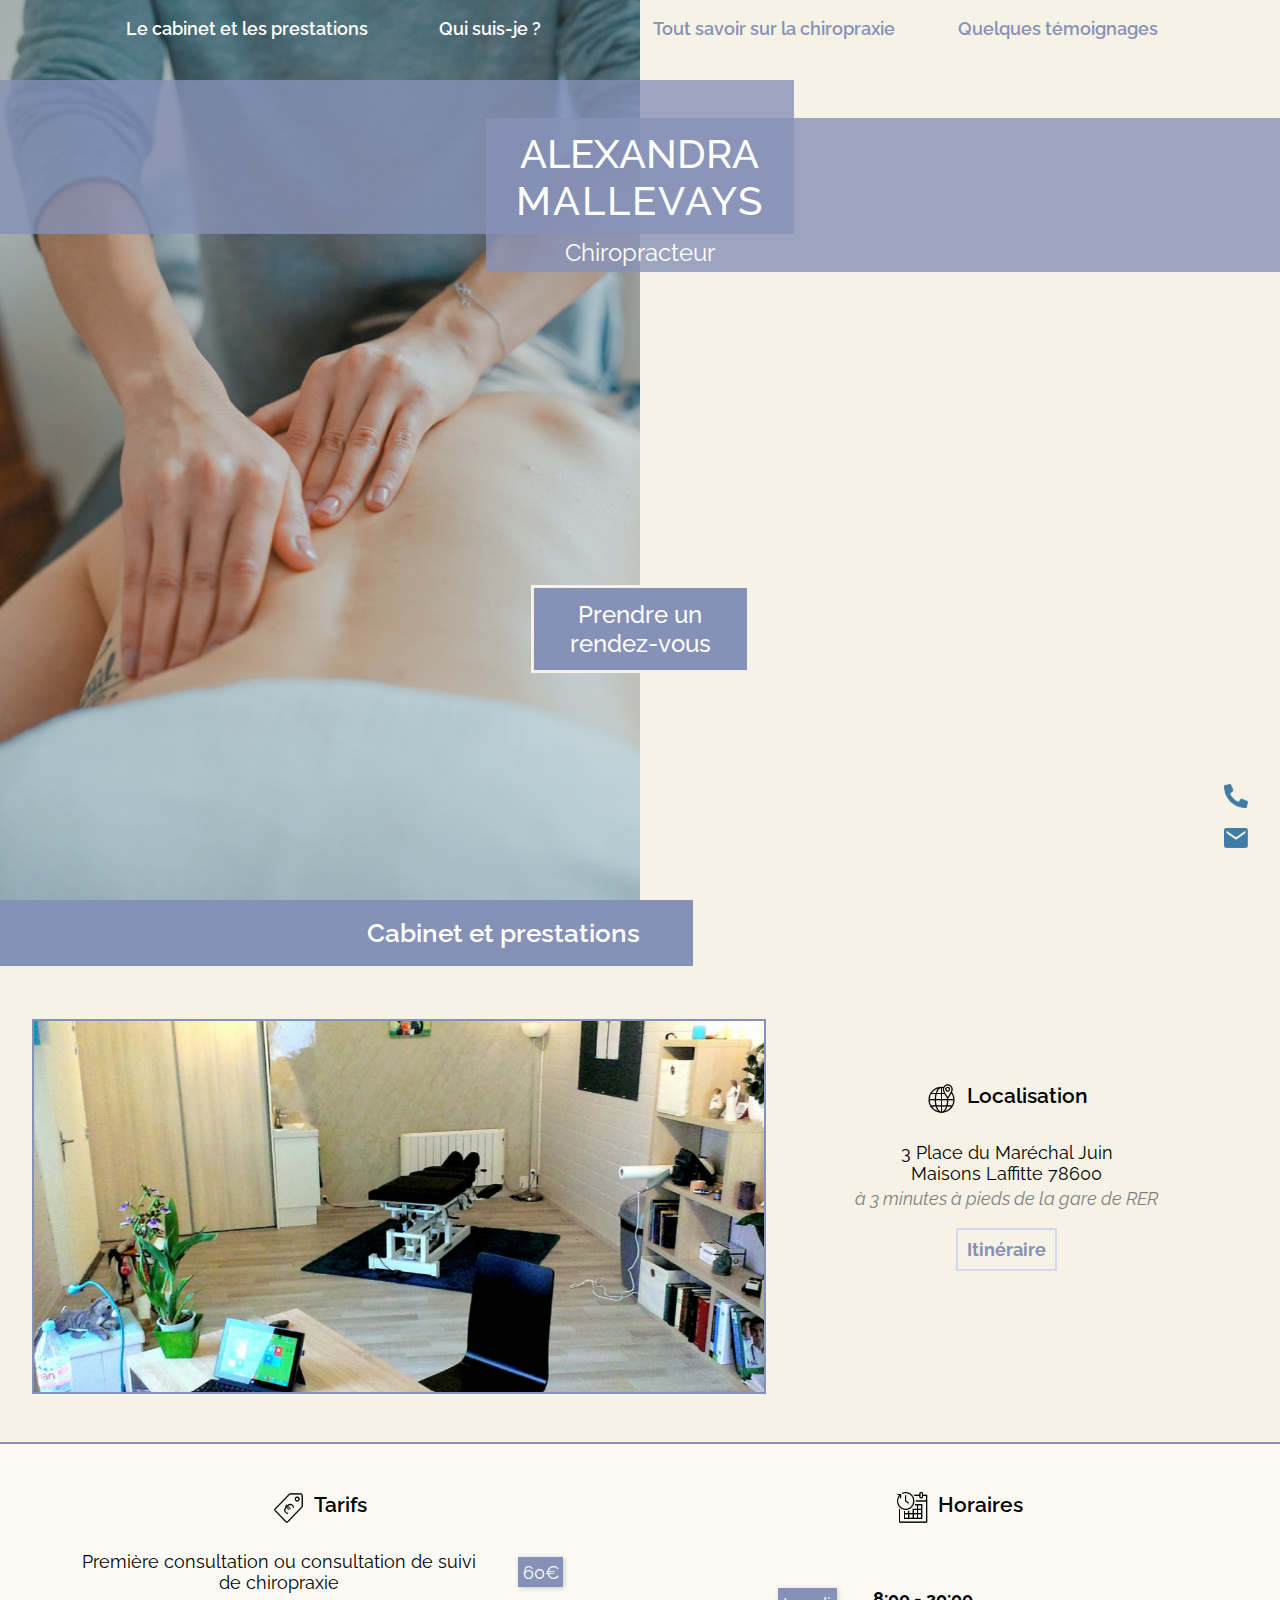
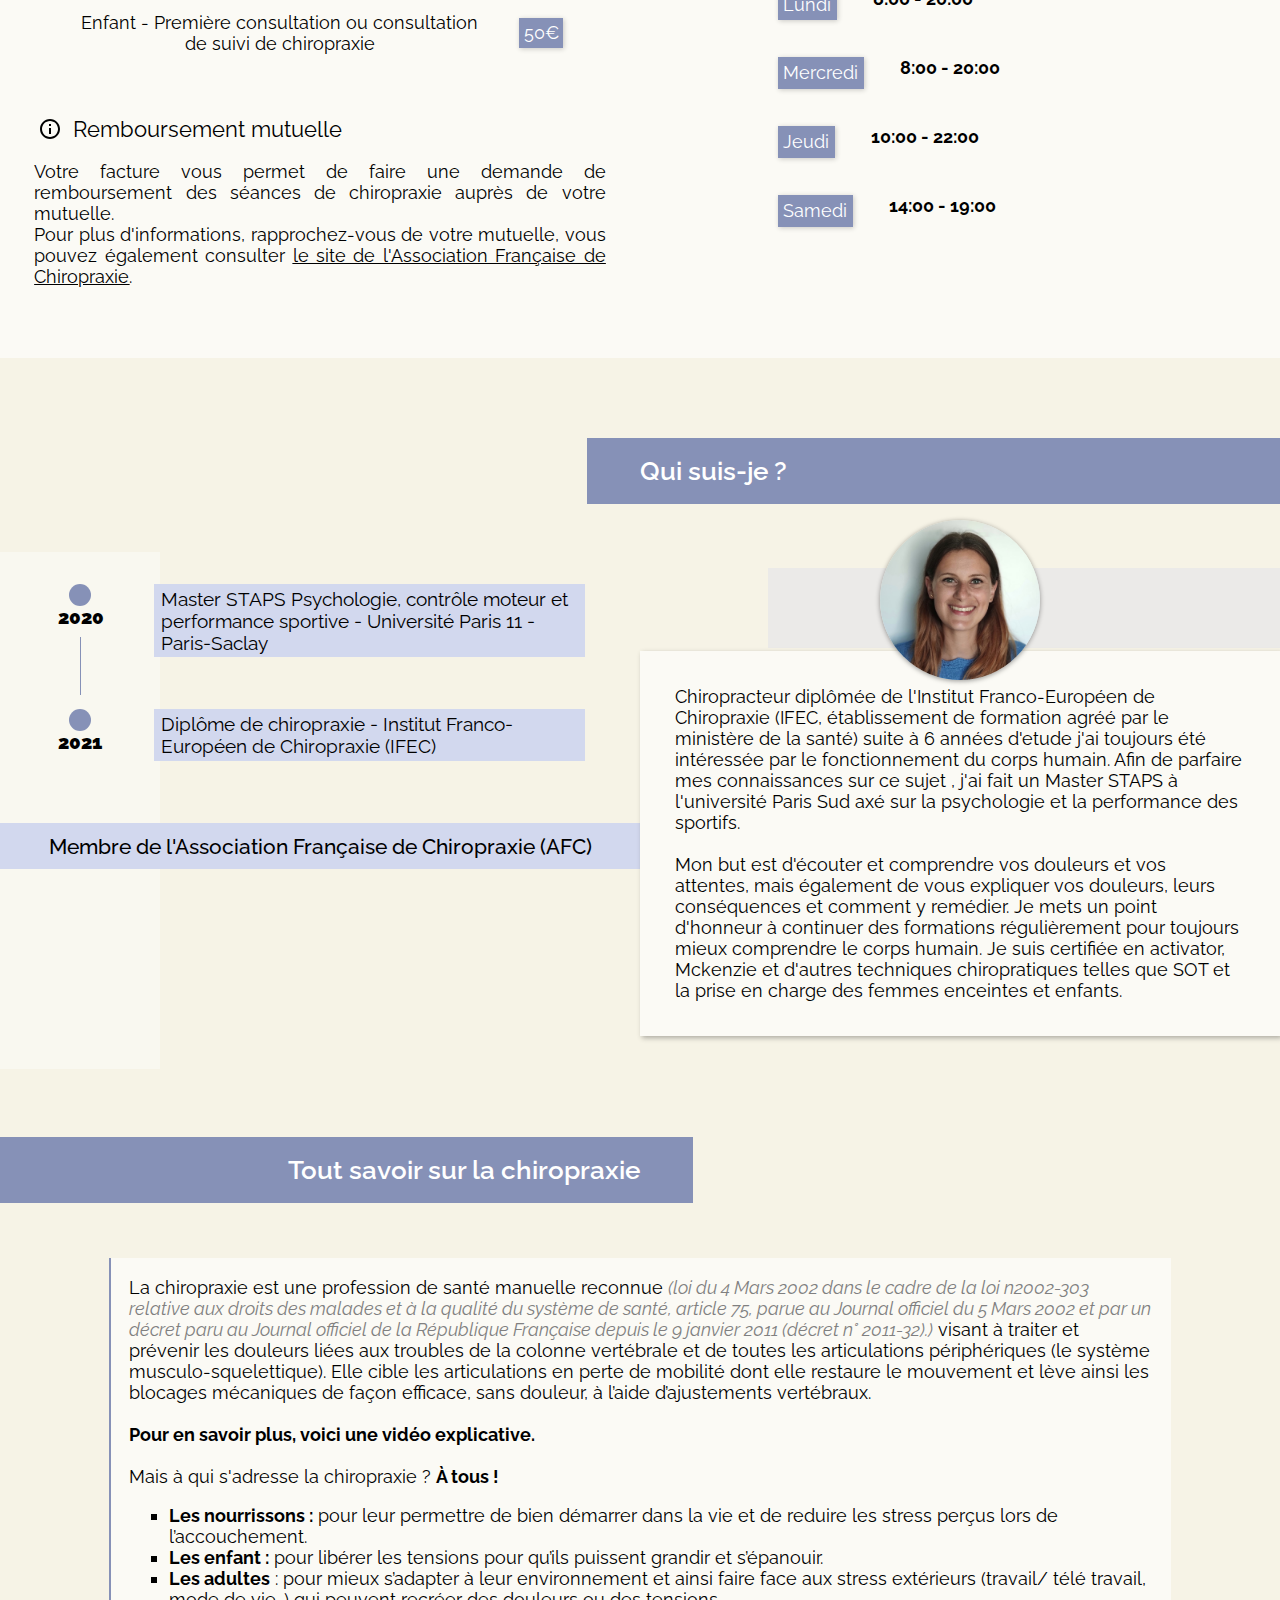
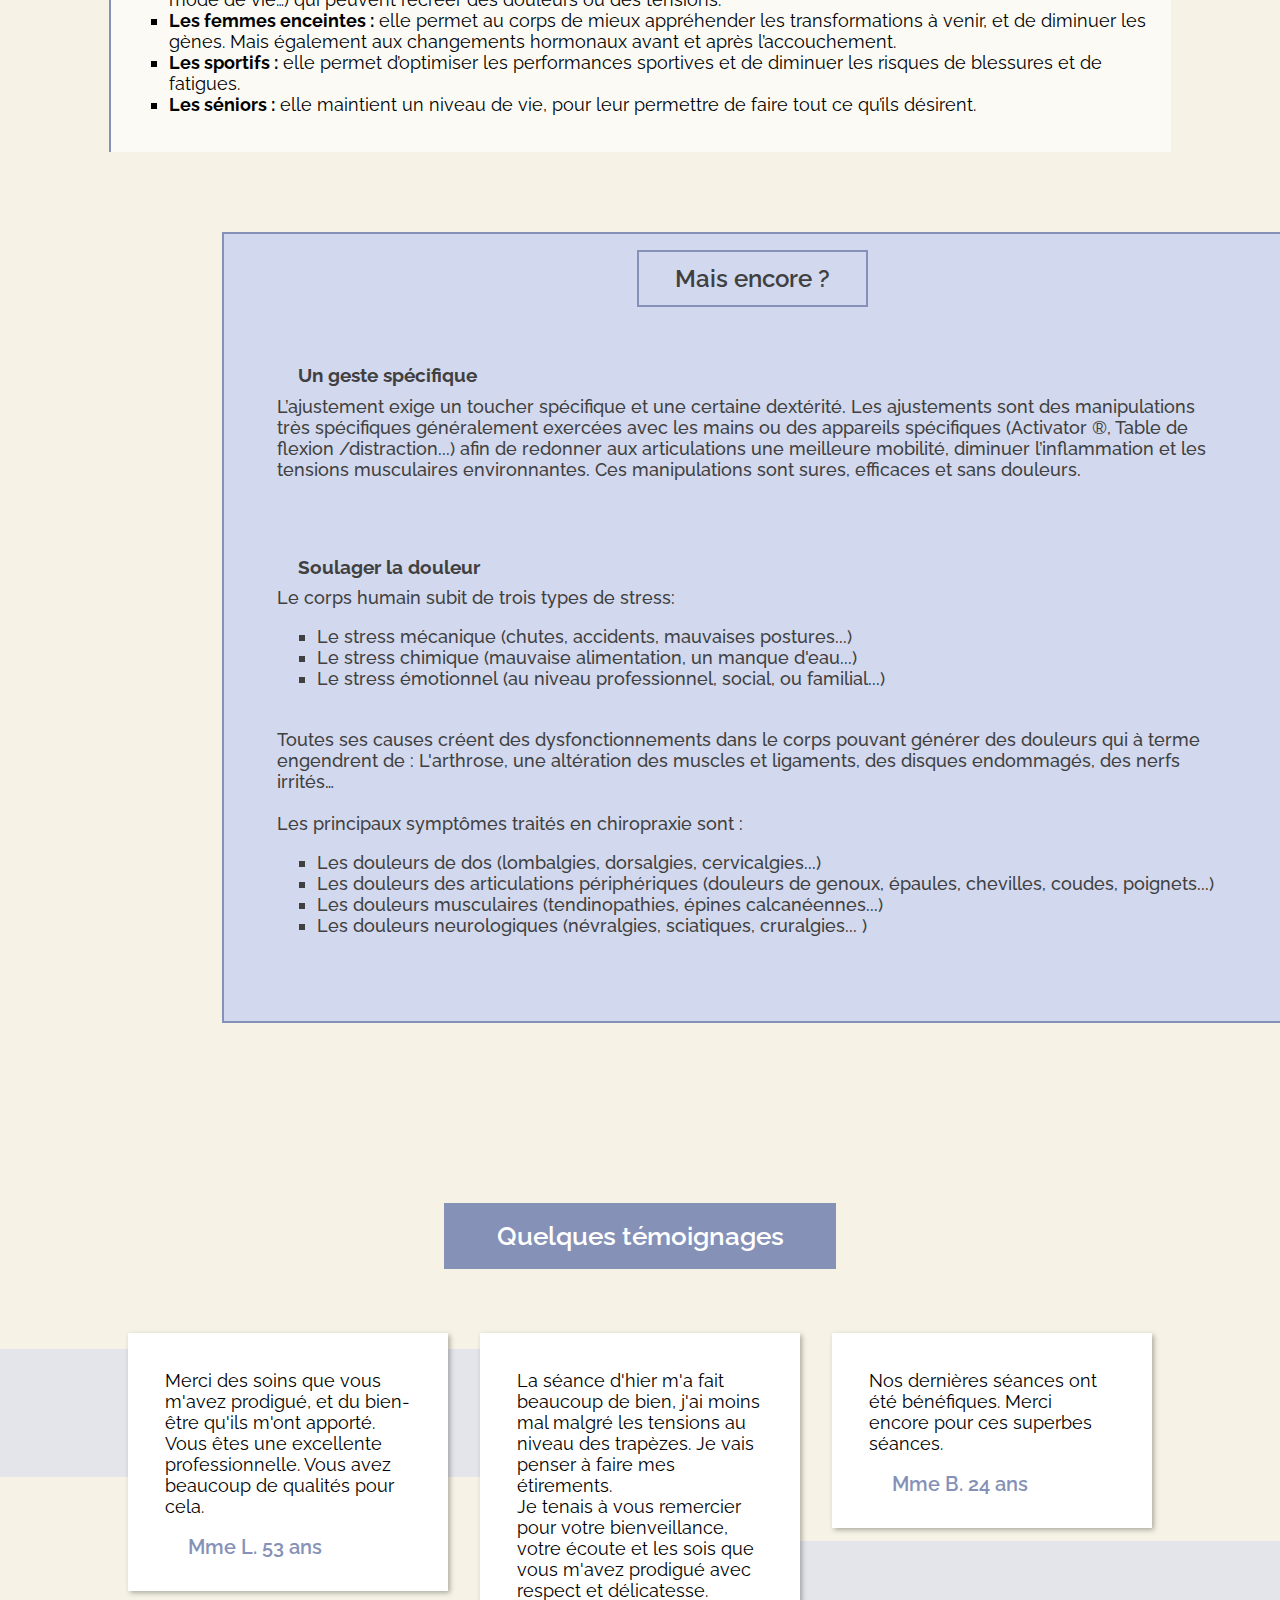
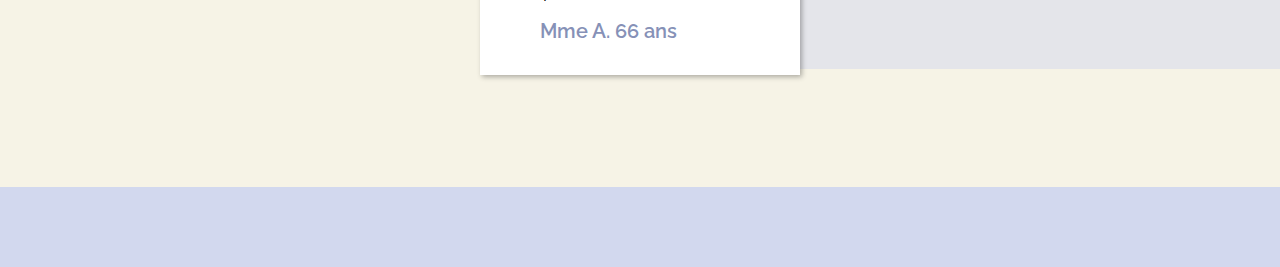
==== commit 8c0a3ba9: "added new category and fixed media queries" ====
--- a/index.html
+++ b/index.html
@@ -11,11 +11,6 @@
     <script src="https://ajax.googleapis.com/ajax/libs/jquery/3.5.1/jquery.min.js"></script>
     <link rel="stylesheet" href="css/main.css">
     <title>Alexandra Mallevays</title>
-    <script>
-    if (screen.width <= 600) {
-        document.location = "mobile.html";
-    }
-    </script>
 </head>
 <body>
     <div class="main-frame">
@@ -40,18 +35,18 @@
 
         <div class="contact-icons">
             <div class="__phone-icon" onclick='
-            var data = [new ClipboardItem({ "text/plain": new Blob(["0612345678"], { type: "text/plain" }) })];
+            var data = [new ClipboardItem({ "text/plain": new Blob(["0650796913"], { type: "text/plain" }) })];
             navigator.clipboard.write(data).then(function() {
             console.log("Copied to clipboard successfully!");
             }, function() {
             console.error("Unable to write to clipboard. :-(");
             });
             '>
-                <img src="assets/icons/phonex2.png" alt="">
+                <img src="assets/icons/phonex2.png" alt="Téléphone">
             </div>
             <a href="mailto:amallevays.chiro@gmail.com">
             <div class="__mail-icon">
-                <img src="assets/icons/mailx2.png" alt="">
+                <img src="assets/icons/mailx2.png" alt="Mail">
             </div>
         </a>
         </div>
@@ -68,12 +63,89 @@
             <div class="__spacer"></div>
             <div class="__spacer"></div>
         </div>
+
+
+        <div class="upper-menu-btn" onclick="toggleBtn(this)">
+            <div class="__bar1 __bar"></div>
+            <div class="__bar2 __bar"></div>
+            <div class="__bar3 __bar"></div>
+        </div>
+
+        <div class="upper-menu-mobile">
+            <div class="__header">MENU</div>
+            <a href="#cabinet-page"> <div class="__menu-btn-mobile">Cabinet et Prestations</div></a>
+            <a href="#about-page"><div class="__menu-btn-mobile __contacts-btn">Qui suis-je ?</div></a>
+            <a href="#chiro-page"><div class="__menu-btn-mobile">Tout sur la chiropraxie</div></a>
+            <a href="#testimonies-page"><div class="__menu-btn-mobile">Quelques témoignages</div></a>
+        </div>
+
+
+
     </div>
 
     <div class="cabinet-page section" id="cabinet-page">
 
         <div class="title-bar title-bar-left">
             Cabinet et prestations
+        </div>
+
+        <div class="__image-row">
+            <img src="assets/cabinet.png" class="cabinet-img" alt="Photo Cabinet">
+            <div class="__location __element">
+                <div class="__header">
+                    <img src="assets/icons/location.png" alt="" class="__icon">
+                    Localisation
+                </div>
+                <div class="__body">
+                    3 Place du Maréchal Juin</br>Maisons Laffitte 78600
+                    <i style="margin-top: 0.25em; color: #808080">à 3 minutes à pieds de la gare de RER</i>
+                    <a class="__route-btn" href="https://goo.gl/maps/s7NuypRD2UQCrzNB6">Itinéraire</a>
+                    
+                </div>
+
+            </div>
+        </div>
+        
+
+        <div class="__content">
+            
+            <div class="__prices __element">
+                <div class="__header">
+                    <img src="assets/icons/prices.png" alt="" class="__icon">
+                    Tarifs
+                </div>
+                <div class="__body">
+                    <div class="__price-cat">
+                        <div class="__cat">Première consultation ou consultation de suivi de chiropraxie</div>
+                        <div class="__price">60€</div>
+                    </div>
+                    <div class="__price-cat">
+                        <div class="__cat">Enfant - Première consultation ou consultation de suivi de chiropraxie</div>
+                        <div class="__price">50€</div>
+                    </div>
+                    <div class="__infos-header">
+                        <img src="assets/icons/infos.svg" alt="">
+                        Remboursement mutuelle
+                    </div>
+                    <div class="__infos">
+                        Votre facture vous permet de faire une demande de remboursement des séances de chiropraxie auprès de votre mutuelle.</br> Pour plus d'informations, rapprochez-vous de votre mutuelle, vous pouvez également consulter <u><a href="http://www.chiropraxie.com/mutuelles/">le site de l'Association Française de Chiropraxie</a></u>.
+                    </div>
+                </div>
+
+            </div>
+            <div class="__schedule __element">
+                <div class="__header">
+                    <img src="assets/icons/schedule.png" alt="" class="__icon">
+                    Horaires
+                </div>
+                <div class="__body">
+                    <div class="__day"><div class="__label">Lundi</div> 8:00 - 20:00</div>
+                    <div class="__day"><div class="__label">Mercredi</div> 8:00 - 20:00 </div>
+                    <div class="__day"><div class="__label">Jeudi</div> 10:00 - 22:00</div>
+                    <div class="__day"><div class="__label">Samedi</div> 14:00 - 19:00</div>
+                       
+                </div>
+            </div>
         </div>
 
     </div>
@@ -209,7 +281,7 @@
     </div>
 
     <div class="contacts-page section" id="contacts-page">
-
+<!-- 
         <div class="__title">CONTACTS</div>
         <iframe class="maps" src="https://www.google.com/maps/embed?pb=!1m18!1m12!1m3!1d2620.429758199022!2d2.1437367150682656!3d48.94530220253824!2m3!1f0!2f0!3f0!3m2!1i1024!2i768!4f13.1!3m3!1m2!1s0x47e661817bcd5d53%3A0xc0e5ba6e43e9ac90!2s3%20Pl.%20du%20Mar%C3%A9chal%20Juin%2C%2078600%20Maisons-Laffitte!5e0!3m2!1sfr!2sfr!4v1629821857149!5m2!1sfr!2sfr" allowfullscreen="" loading="lazy"></iframe>
         <div class="info-row">
@@ -230,12 +302,17 @@
                 <div class="__day">Samedi</div> 14:00 - 19:00
             </div>
             <div class="__spacer"></div>
-        </div>
+        </div> -->
 
     </div>
 
 </div>
     
-    <script src="index.js"></script>
+<script>
+let toggleBtn = (elt) => {
+        elt.classList.toggle("toggle");
+        $(".upper-menu-mobile")[0].classList.toggle("menu-toggle");
+    }
+</script>
 </body>
 </html>--- a/css/main.css
+++ b/css/main.css
@@ -173,7 +173,7 @@
 .contact-icons .__phone-icon:hover::before {
   right: 2em;
   top: 0.15em;
-  content: "0612345678";
+  content: "0650796913";
   opacity: 1;
 }
 
@@ -265,6 +265,7 @@
   height: 1.75em;
   top: 1em;
   z-index: 5;
+  display: none;
 }
 
 .upper-menu-btn .__bar {
@@ -315,18 +316,19 @@
 }
 
 .upper-menu-mobile {
-  display: block;
+  display: none;
   position: absolute;
   width: 100%;
   height: -webkit-fit-content;
   height: -moz-fit-content;
   height: fit-content;
-  padding-bottom: 2em;
+  padding-bottom: 4em;
   right: -100%;
   top: 0;
-  background-color: #d2d8ee;
+  background-color: #8691b7;
   -webkit-transition: 0.5s;
   transition: 0.5s;
+  border-bottom: 2px solid #d2d8ee;
 }
 
 .upper-menu-mobile .__header {
@@ -341,7 +343,7 @@
 .upper-menu-mobile .__menu-btn-mobile {
   width: 85%;
   margin-left: 5%;
-  border-top: 1px solid #8691b7;
+  border-top: 1px solid #d2d8ee;
   font-size: 1.25em;
   padding: 1em .5em 1em .5em;
   color: white;
@@ -349,11 +351,37 @@
 }
 
 .upper-menu-mobile .__contacts-btn {
-  border-bottom: 1px solid #8691b7;
+  border-bottom: 1px solid #d2d8ee;
 }
 
 .menu-toggle {
   right: 0px;
+}
+
+@media (min-width: 0px) and (max-width: 1000px) {
+  .upper-menu-mobile {
+    display: block;
+  }
+  .upper-menu-btn {
+    display: block;
+  }
+  .upper-menu-btn .__bar {
+    background-color: #8691b7;
+  }
+  .upper-menu {
+    display: none;
+  }
+}
+
+@media (min-width: 450px) and (max-width: 1000px) {
+  .upper-menu-btn.toggle .__bar1 {
+    -webkit-transform: rotate(-45deg) translate(-9px, 6px);
+    transform: rotate(-45deg) translate(-7px, 6px);
+  }
+  .upper-menu-btn.toggle .__bar3 {
+    -webkit-transform: rotate(45deg) translate(-7px, -6px);
+    transform: rotate(45deg) translate(-6px, -6px);
+  }
 }
 
 .about-page {
@@ -581,7 +609,7 @@
 }
 
 .chiro-page .title-bar {
-  margin-top: 5em;
+  margin-top: 2em;
 }
 
 .chiro-page .__content {
@@ -657,7 +685,7 @@
   font-weight: 700;
   font-size: 1.2em;
   margin-left: 3em;
-  margin-top: 1em;
+  margin-top: 3em;
 }
 
 .upside .__text {
@@ -940,12 +968,206 @@
 }
 
 .cabinet-page {
-  height: 100vh;
+  height: -webkit-fit-content;
+  height: -moz-fit-content;
+  height: fit-content;
 }
 
 .cabinet-page .title-bar {
   margin-top: 0em;
+  margin-bottom: 2em;
+}
+
+.cabinet-page .cabinet-img {
+  width: 60%;
+  border: 2px solid #8691b7;
   margin-bottom: 3em;
+}
+
+.cabinet-page .__image-row {
+  display: -webkit-box;
+  display: -ms-flexbox;
+  display: flex;
+  -webkit-box-orient: horizontal;
+  -webkit-box-direction: normal;
+      -ms-flex-direction: row;
+          flex-direction: row;
+  -ms-flex-pack: distribute;
+      justify-content: space-around;
+  padding: 0 2em 0 2em;
+}
+
+.cabinet-page .__content {
+  width: 100%;
+  display: -webkit-box;
+  display: -ms-flexbox;
+  display: flex;
+  -webkit-box-orient: horizontal;
+  -webkit-box-direction: normal;
+      -ms-flex-direction: row;
+          flex-direction: row;
+  -ms-flex-pack: distribute;
+      justify-content: space-around;
+  background-color: rgba(255, 255, 255, 0.6);
+  padding-top: 2em;
+  margin-bottom: 5em;
+  border-top: 2px solid #8691b7;
+}
+
+.cabinet-page .__header {
+  display: -webkit-box;
+  display: -ms-flexbox;
+  display: flex;
+  -webkit-box-orient: horizontal;
+  -webkit-box-direction: normal;
+      -ms-flex-direction: row;
+          flex-direction: row;
+  font-size: 1.3em;
+  font-weight: 600;
+  -webkit-box-pack: center;
+      -ms-flex-pack: center;
+          justify-content: center;
+}
+
+.cabinet-page .__header .__icon {
+  width: 1.5em;
+  height: 1.5em;
+  margin-right: .5em;
+}
+
+.cabinet-page .__element {
+  -webkit-box-flex: 1;
+      -ms-flex: 1;
+          flex: 1;
+  padding: 1em;
+}
+
+.cabinet-page .__location {
+  margin-top: 3em;
+}
+
+.cabinet-page .__body {
+  font-size: 1.15em;
+  display: -webkit-box;
+  display: -ms-flexbox;
+  display: flex;
+  -webkit-box-orient: vertical;
+  -webkit-box-direction: normal;
+      -ms-flex-direction: column;
+          flex-direction: column;
+  text-align: center;
+  padding-top: 1.5em;
+}
+
+.cabinet-page .__body .__route-btn {
+  color: #8691b7;
+  padding: .5em;
+  width: -webkit-fit-content;
+  width: -moz-fit-content;
+  width: fit-content;
+  margin: 1em auto 3em auto;
+  font-weight: 700;
+  border: 2px solid #d2d8ee;
+  -webkit-transition: 0.4s;
+  transition: 0.4s;
+}
+
+.cabinet-page .__body .__route-btn:hover {
+  background-color: #8691b7;
+  color: white;
+}
+
+.cabinet-page .__price-cat {
+  display: -webkit-box;
+  display: -ms-flexbox;
+  display: flex;
+  -webkit-box-orient: horizontal;
+  -webkit-box-direction: normal;
+      -ms-flex-direction: row;
+          flex-direction: row;
+  width: 80%;
+  margin-left: auto;
+  margin-right: auto;
+  margin-bottom: 1em;
+}
+
+.cabinet-page .__price-cat .__price {
+  height: -webkit-fit-content;
+  height: -moz-fit-content;
+  height: fit-content;
+  margin-top: auto;
+  margin-bottom: auto;
+  margin-left: 2em;
+  padding: 0.25em;
+  background-color: #8691b7;
+  color: white;
+  -webkit-box-shadow: 1px 1px 5px rgba(0, 0, 0, 0.2);
+          box-shadow: 1px 1px 5px rgba(0, 0, 0, 0.2);
+}
+
+.cabinet-page .__infos-header {
+  font-size: 1.2em;
+  display: -webkit-box;
+  display: -ms-flexbox;
+  display: flex;
+  margin-top: 2em;
+}
+
+.cabinet-page .__infos-header img {
+  margin-right: .5em;
+  margin-left: 1em;
+}
+
+.cabinet-page .__infos {
+  text-align: justify;
+  padding: 1em;
+  margin-bottom: 2em;
+}
+
+.cabinet-page .__day {
+  display: -webkit-box;
+  display: -ms-flexbox;
+  display: flex;
+  margin-top: 2em;
+  margin-left: 20%;
+  font-weight: 700;
+}
+
+.cabinet-page .__day .__label {
+  padding: 0.3em;
+  background-color: #8691b7;
+  color: white;
+  -webkit-box-shadow: 1px 1px 5px rgba(0, 0, 0, 0.2);
+          box-shadow: 1px 1px 5px rgba(0, 0, 0, 0.2);
+  margin-right: 2em;
+  font-weight: 400;
+}
+
+@media (min-width: 0px) and (max-width: 600px) {
+  .cabinet-page .__image-row {
+    -webkit-box-orient: vertical;
+    -webkit-box-direction: normal;
+        -ms-flex-direction: column;
+            flex-direction: column;
+    padding: 0;
+  }
+  .cabinet-page .cabinet-img {
+    width: 100%;
+    margin-bottom: 1em;
+  }
+  .cabinet-page .__content {
+    -webkit-box-orient: vertical;
+    -webkit-box-direction: normal;
+        -ms-flex-direction: column;
+            flex-direction: column;
+  }
+  .cabinet-page .__infos {
+    text-align: left;
+  }
+  .cabinet-page .__day {
+    margin-left: auto;
+    margin-right: auto;
+  }
 }
 
 body {
@@ -1045,11 +1267,12 @@
   list-style: square;
 }
 
-@media (min-width: 100px) and (max-width: 600) {
+@media (min-width: 100px) and (max-width: 600px) {
   .title-bar {
     width: 100%;
     padding-left: 0;
     padding-right: 0;
+    margin-left: 0;
     text-align: center;
   }
 }
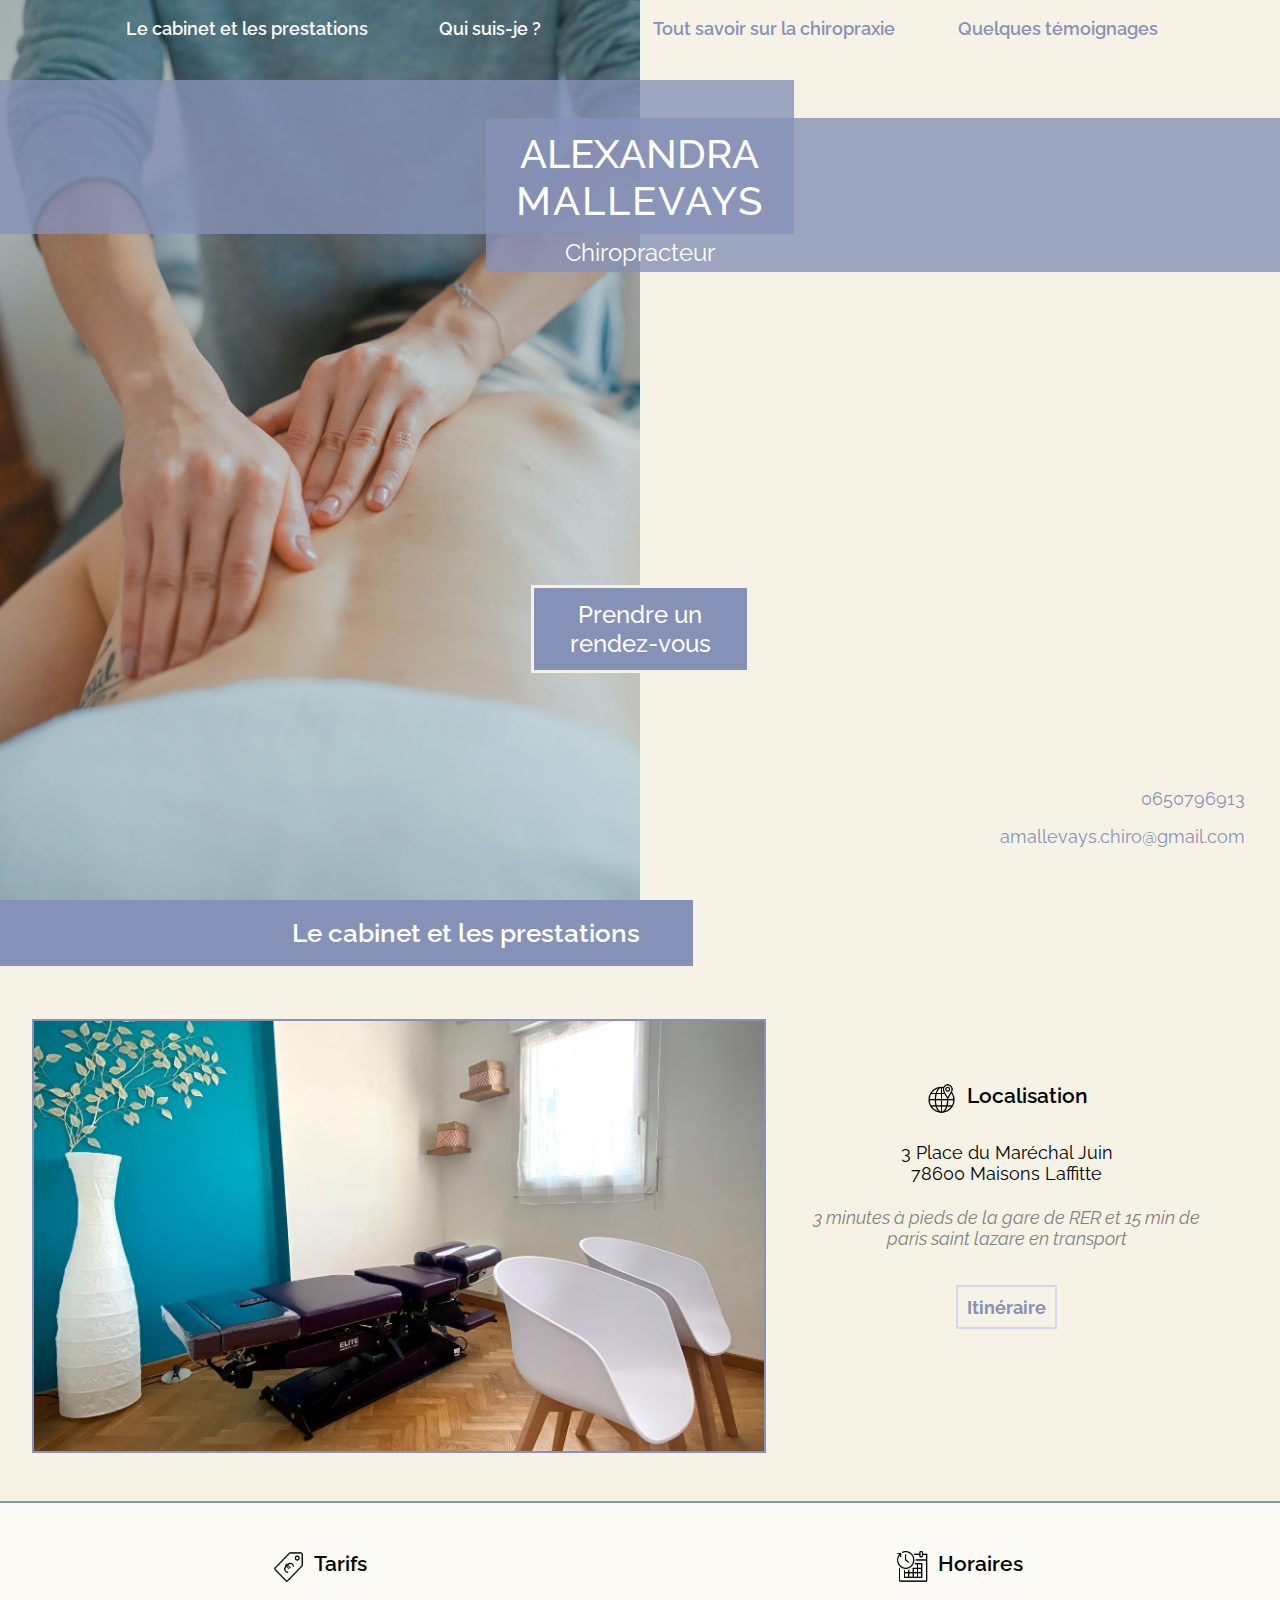
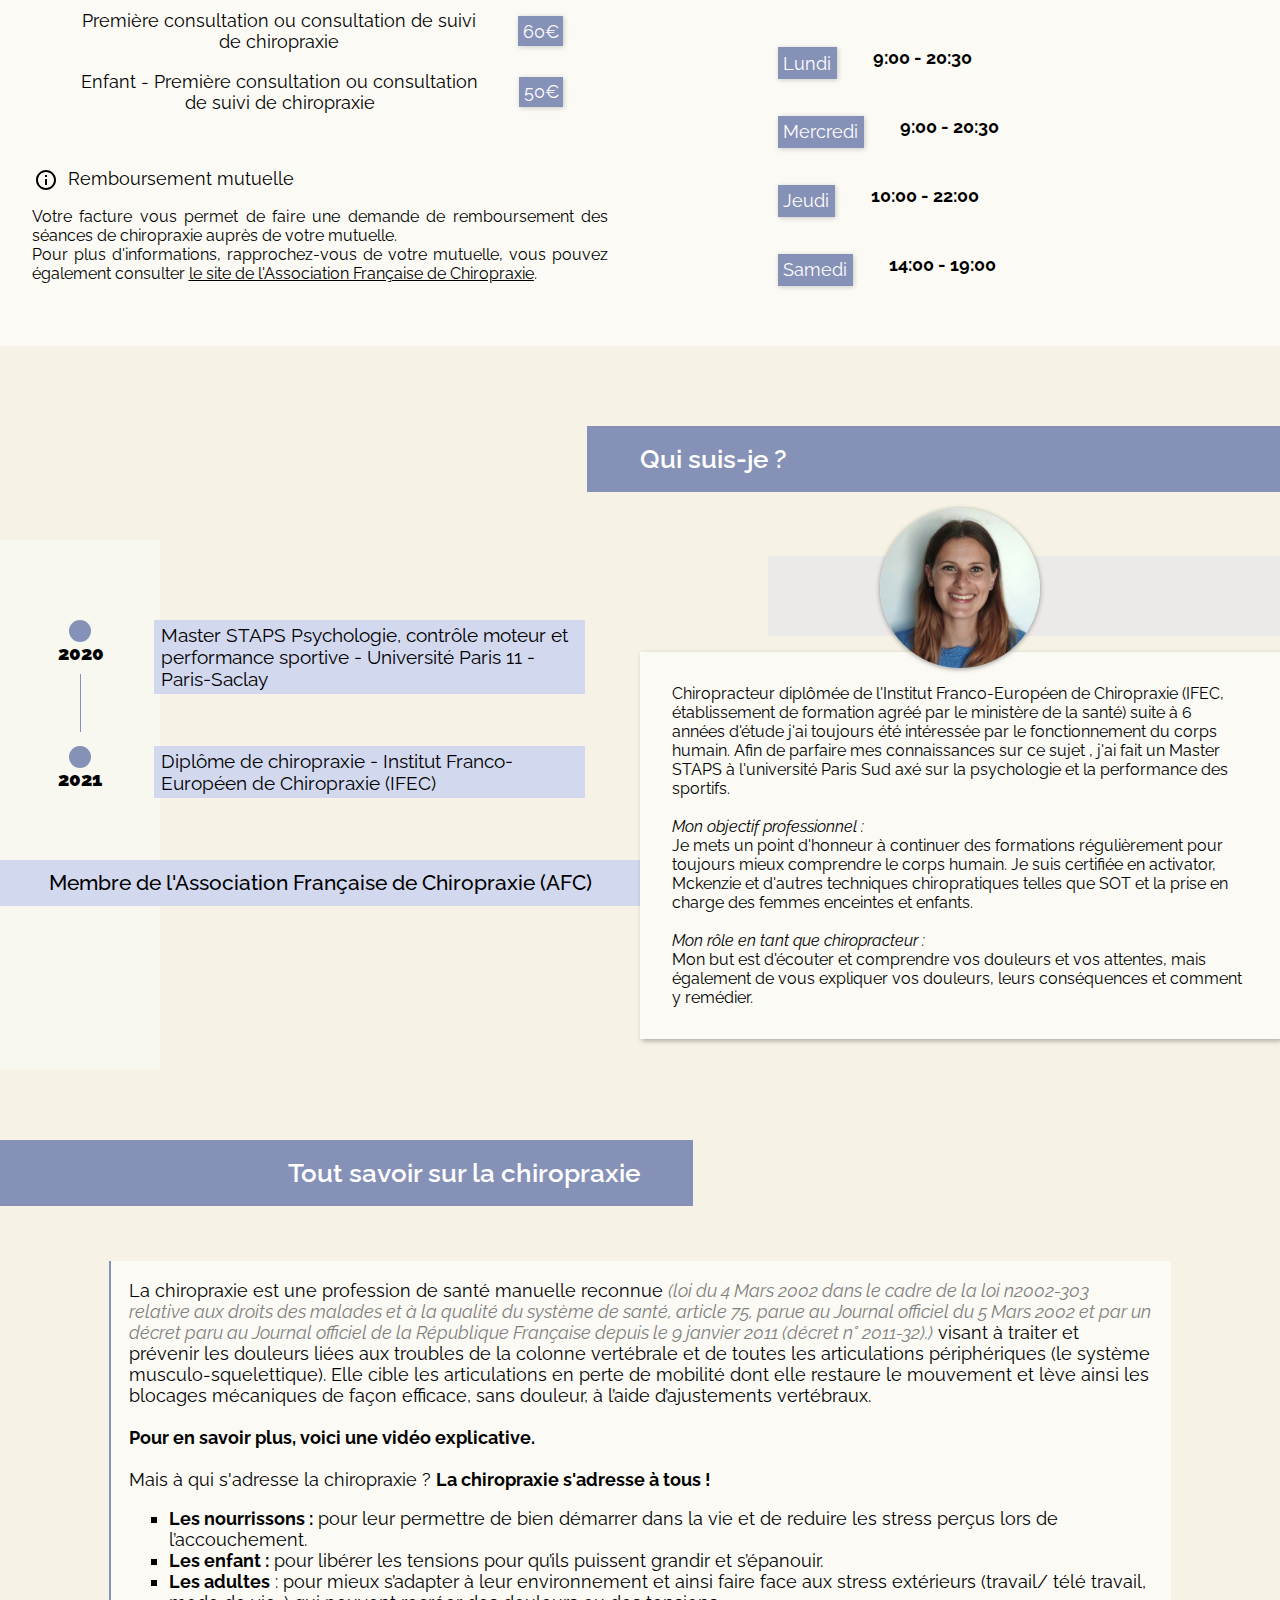
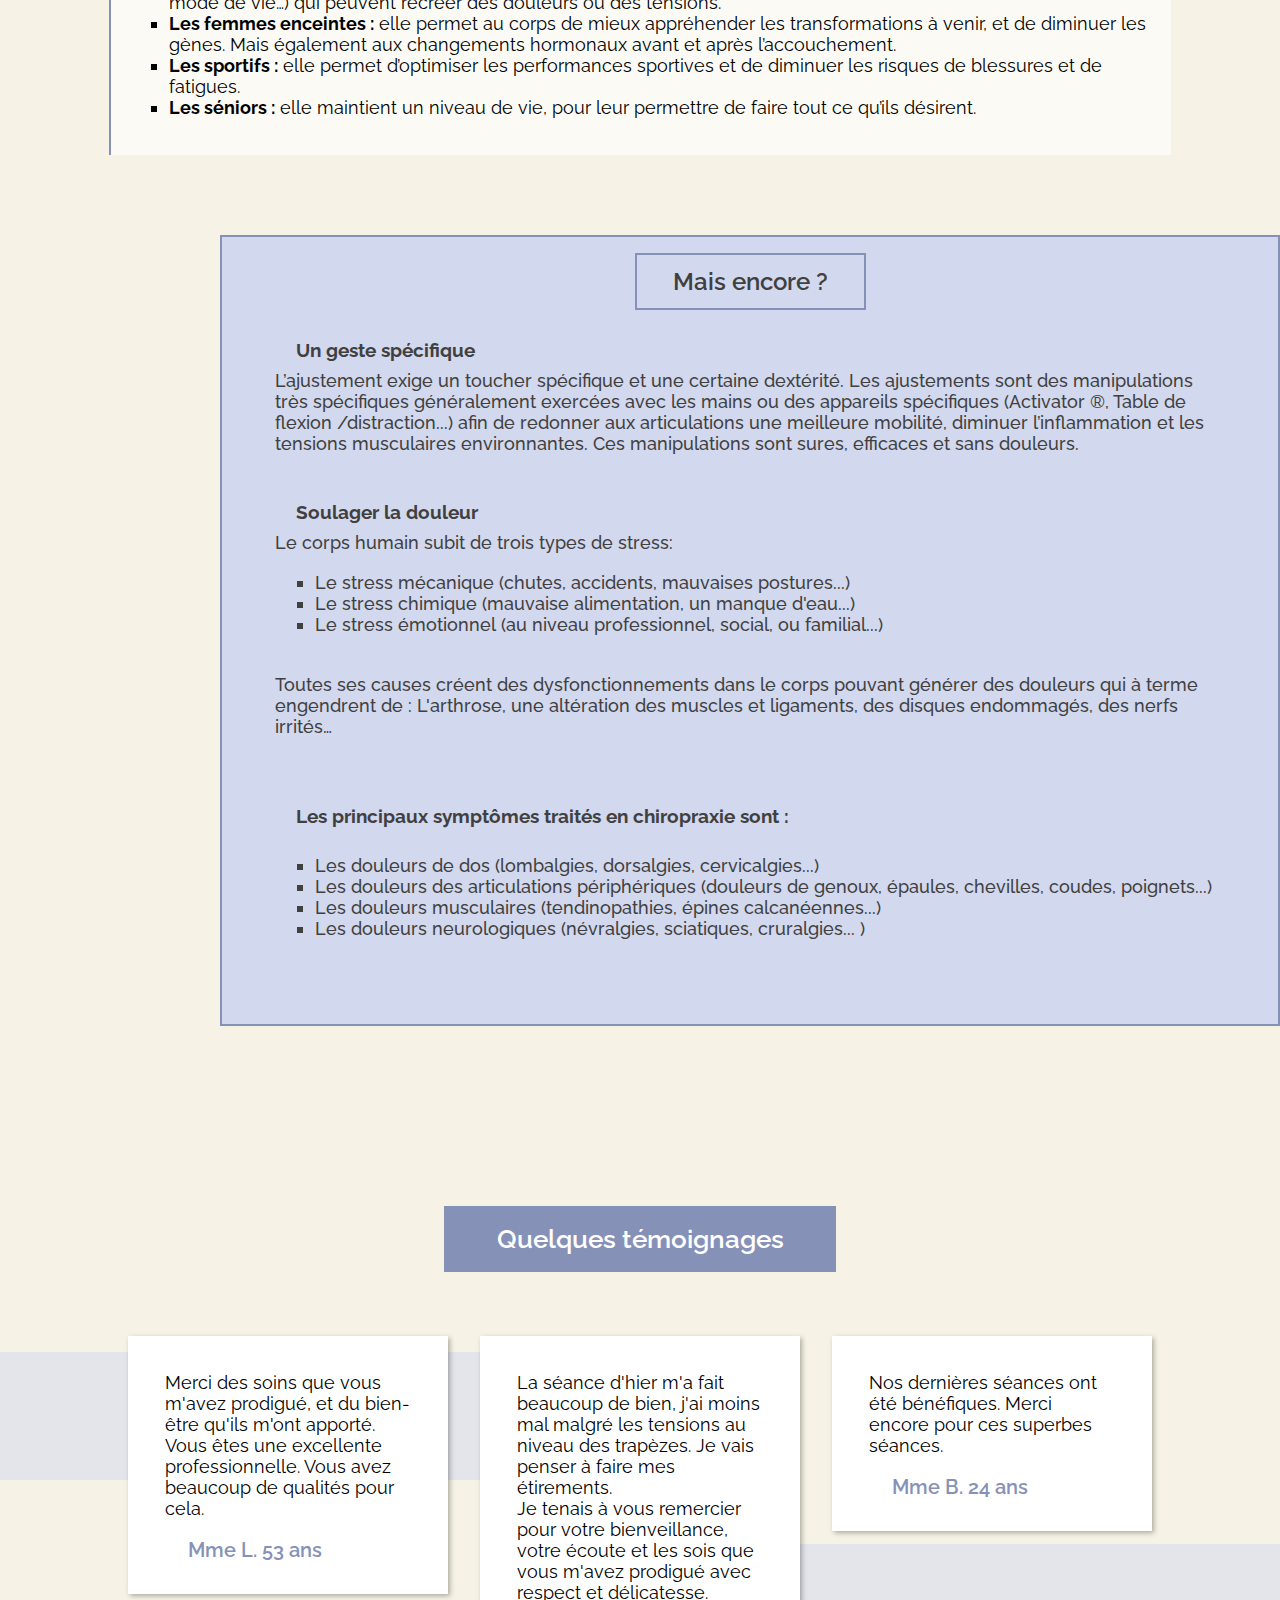
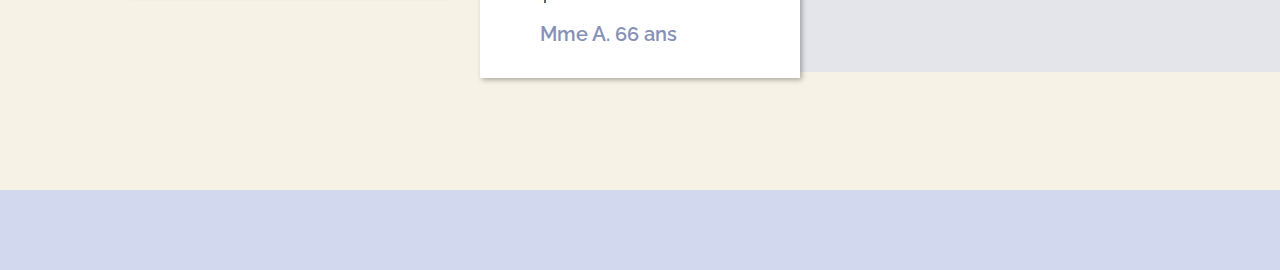
==== commit 819b4d9e: "made small changes to text" ====
--- a/index.html
+++ b/index.html
@@ -34,7 +34,8 @@
         </div>
 
         <div class="contact-icons">
-            <div class="__phone-icon" onclick='
+            <div class="__phone-icon __contact-icon" 
+            onclick='
             var data = [new ClipboardItem({ "text/plain": new Blob(["0650796913"], { type: "text/plain" }) })];
             navigator.clipboard.write(data).then(function() {
             console.log("Copied to clipboard successfully!");
@@ -42,11 +43,13 @@
             console.error("Unable to write to clipboard. :-(");
             });
             '>
-                <img src="assets/icons/phonex2.png" alt="Téléphone">
+                0650796913 
+                <!-- <img src="assets/icons/phonex2.png" alt="Téléphone"> -->
             </div>
             <a href="mailto:amallevays.chiro@gmail.com">
-            <div class="__mail-icon">
-                <img src="assets/icons/mailx2.png" alt="Mail">
+            <div class="__mail-icon __contact-icon">
+                amallevays.chiro@gmail.com
+                <!-- <img src="assets/icons/mailx2.png" alt="Mail"> -->
             </div>
         </a>
         </div>
@@ -86,19 +89,19 @@
     <div class="cabinet-page section" id="cabinet-page">
 
         <div class="title-bar title-bar-left">
-            Cabinet et prestations
+            Le cabinet et les prestations
         </div>
 
         <div class="__image-row">
-            <img src="assets/cabinet.png" class="cabinet-img" alt="Photo Cabinet">
+            <img src="assets/cabinet.jpg" class="cabinet-img" alt="Photo Cabinet">
             <div class="__location __element">
                 <div class="__header">
                     <img src="assets/icons/location.png" alt="" class="__icon">
                     Localisation
                 </div>
                 <div class="__body">
-                    3 Place du Maréchal Juin</br>Maisons Laffitte 78600
-                    <i style="margin-top: 0.25em; color: #808080">à 3 minutes à pieds de la gare de RER</i>
+                    3 Place du Maréchal Juin</br>78600 Maisons Laffitte 
+                    <i style="margin-top: 0.25em; color: #808080; padding: 1em;">3 minutes à pieds de la gare de RER et 15 min de paris saint lazare en transport</i>
                     <a class="__route-btn" href="https://goo.gl/maps/s7NuypRD2UQCrzNB6">Itinéraire</a>
                     
                 </div>
@@ -139,8 +142,8 @@
                     Horaires
                 </div>
                 <div class="__body">
-                    <div class="__day"><div class="__label">Lundi</div> 8:00 - 20:00</div>
-                    <div class="__day"><div class="__label">Mercredi</div> 8:00 - 20:00 </div>
+                    <div class="__day"><div class="__label">Lundi</div> 9:00 - 20:30</div>
+                    <div class="__day"><div class="__label">Mercredi</div> 9:00 - 20:30</div>
                     <div class="__day"><div class="__label">Jeudi</div> 10:00 - 22:00</div>
                     <div class="__day"><div class="__label">Samedi</div> 14:00 - 19:00</div>
                        
@@ -178,12 +181,14 @@
                 <div class="blue-rect-1"></div>
                 <image src="assets/profile_pic.png" class="__profile-pic"></image>
                 <div class="__abouttext">
-                    Chiropracteur diplômée de l'Institut Franco-Européen de Chiropraxie (IFEC, établissement de formation agréé par le ministère de la santé) suite à  6 années d'etude j'ai toujours été intéressée par le fonctionnement du corps humain.
-                    Afin de parfaire mes connaissances sur ce sujet , j'ai fait un Master STAPS à l'université Paris Sud axé sur la psychologie et la performance des sportifs.
-                    </br></br>
-                    Mon but est d'écouter et comprendre vos douleurs et vos attentes, mais également de vous expliquer vos douleurs, leurs conséquences et comment y remédier. Je mets un point d'honneur à continuer des formations régulièrement pour toujours mieux comprendre le corps humain.
-                    Je suis certifiée en activator, Mckenzie et d'autres techniques chiropratiques telles que SOT et la prise en charge des femmes enceintes et enfants.
-                    
+                    Chiropracteur diplômée de l'Institut Franco-Européen de Chiropraxie (IFEC, établissement de formation agréé par le ministère de la santé) suite à 6 années d'étude j'ai toujours été intéressée par le fonctionnement du corps humain. Afin de parfaire mes connaissances sur ce sujet , j'ai fait un Master STAPS à l'université Paris Sud axé sur la psychologie et la performance des sportifs.
+                </br></br>
+                <i>Mon objectif professionnel :</i> </br>
+                Je mets un point d'honneur à continuer des formations régulièrement pour toujours mieux comprendre le corps humain. Je suis certifiée en activator, Mckenzie et d'autres techniques chiropratiques telles que SOT et la prise en charge des femmes enceintes et enfants.
+            </br></br>
+                <i>Mon rôle en tant que chiropracteur :</i></br>
+                Mon but est d'écouter et comprendre vos douleurs et vos attentes, mais également de vous expliquer vos douleurs, leurs conséquences et comment y remédier. 
+                                    
                 </div>
             </div>
             
@@ -201,7 +206,7 @@
             </br></br><b><a href="https://vimeo.com/82379771" style="cursor: pointer">Pour en savoir plus, voici une vidéo explicative.</a></b>
         
 
-        </br></br>Mais à qui s'adresse la chiropraxie ? <b>À tous !</b> 
+        </br></br>Mais à qui s'adresse la chiropraxie ? <b>La chiropraxie s'adresse à tous !</b> 
         <ul>
             <li><b>Les nourrissons :</b> pour leur permettre de bien démarrer dans la vie et de reduire les stress perçus lors de l’accouchement.</li>
             <li><b>Les enfant :</b> pour libérer les tensions pour qu’ils puissent grandir et s’épanouir.</li>
@@ -234,7 +239,9 @@
                     </br>
                         Toutes ses causes créent des dysfonctionnements dans le corps pouvant générer des douleurs qui à terme engendrent de : L'arthrose, une altération des muscles et ligaments, des disques endommagés, des nerfs irrités…
                     </br></br>
-                    Les principaux symptômes traités en chiropraxie sont :
+                    </div>
+                    <div class="__header2">Les principaux symptômes traités en chiropraxie sont :</div>
+                    <div class="__text">
                     <ul>
                         <li>Les douleurs de dos (lombalgies, dorsalgies, cervicalgies...)</li>
                         <li>Les douleurs des articulations périphériques (douleurs de genoux, épaules, chevilles, coudes, poignets...)</li>
--- a/css/main.css
+++ b/css/main.css
@@ -150,31 +150,13 @@
   position: absolute;
   right: 2em;
   bottom: 3em;
+  text-align: right;
+  font-size: 1.1em;
+  color: #8691b7;
 }
 
 .contact-icons .__phone-icon {
   cursor: pointer;
-}
-
-.contact-icons .__phone-icon::before {
-  position: absolute;
-  content: "";
-  font-family: 'Roboto', sans-serif;
-  color: #8691b7;
-  font-weight: 1000;
-  font-size: 1.15em;
-  letter-spacing: 1px;
-  right: -1em;
-  opacity: 0;
-  -webkit-transition: 0.5s all;
-  transition: 0.5s all;
-}
-
-.contact-icons .__phone-icon:hover::before {
-  right: 2em;
-  top: 0.15em;
-  content: "0650796913";
-  opacity: 1;
 }
 
 .contact-icons .__phone-icon img {
@@ -185,27 +167,6 @@
 .contact-icons .__mail-icon {
   margin-top: 1em;
   cursor: pointer;
-}
-
-.contact-icons .__mail-icon::before {
-  position: absolute;
-  content: "";
-  font-family: 'Roboto', sans-serif;
-  color: #8691b7;
-  font-weight: 1000;
-  font-size: 1.15em;
-  letter-spacing: 1px;
-  right: -1em;
-  opacity: 0;
-  -webkit-transition: 0.5s all;
-  transition: 0.5s all;
-}
-
-.contact-icons .__mail-icon:hover::before {
-  right: 2em;
-  bottom: 0.175em;
-  content: "amallevays.chiro@gmail.com";
-  opacity: 1;
 }
 
 .contact-icons .__mail-icon img {
@@ -400,7 +361,8 @@
 
 .about-page .__content .__career {
   width: 50%;
-  height: 100%;
+  height: 90%;
+  margin-top: 3em;
 }
 
 .about-page .__content .__abouttext-container {
@@ -432,8 +394,8 @@
 
 .about-page .__abouttext {
   padding: 2em;
-  margin-top: 2em;
-  font-size: 1.1em;
+  margin-top: 3em;
+  font-size: 1em;
   background-color: rgba(255, 255, 255, 0.6);
   -webkit-box-shadow: 2px 2px 5px rgba(0, 0, 0, 0.3);
           box-shadow: 2px 2px 5px rgba(0, 0, 0, 0.3);
@@ -646,9 +608,7 @@
           flex-direction: column;
   padding: 1em;
   padding-bottom: 3em;
-  border-left: 2px solid #8691b7;
-  border-top: 2px solid #8691b7;
-  border-bottom: 2px solid #8691b7;
+  border: 2px solid #8691b7;
 }
 
 .upsides-div .__header {
@@ -685,7 +645,7 @@
   font-weight: 700;
   font-size: 1.2em;
   margin-left: 3em;
-  margin-top: 3em;
+  margin-top: 1.5em;
 }
 
 .upside .__text {
@@ -1106,7 +1066,7 @@
 }
 
 .cabinet-page .__infos-header {
-  font-size: 1.2em;
+  font-size: 1em;
   display: -webkit-box;
   display: -ms-flexbox;
   display: flex;
@@ -1121,6 +1081,7 @@
 .cabinet-page .__infos {
   text-align: justify;
   padding: 1em;
+  font-size: 0.85em;
   margin-bottom: 2em;
 }
 
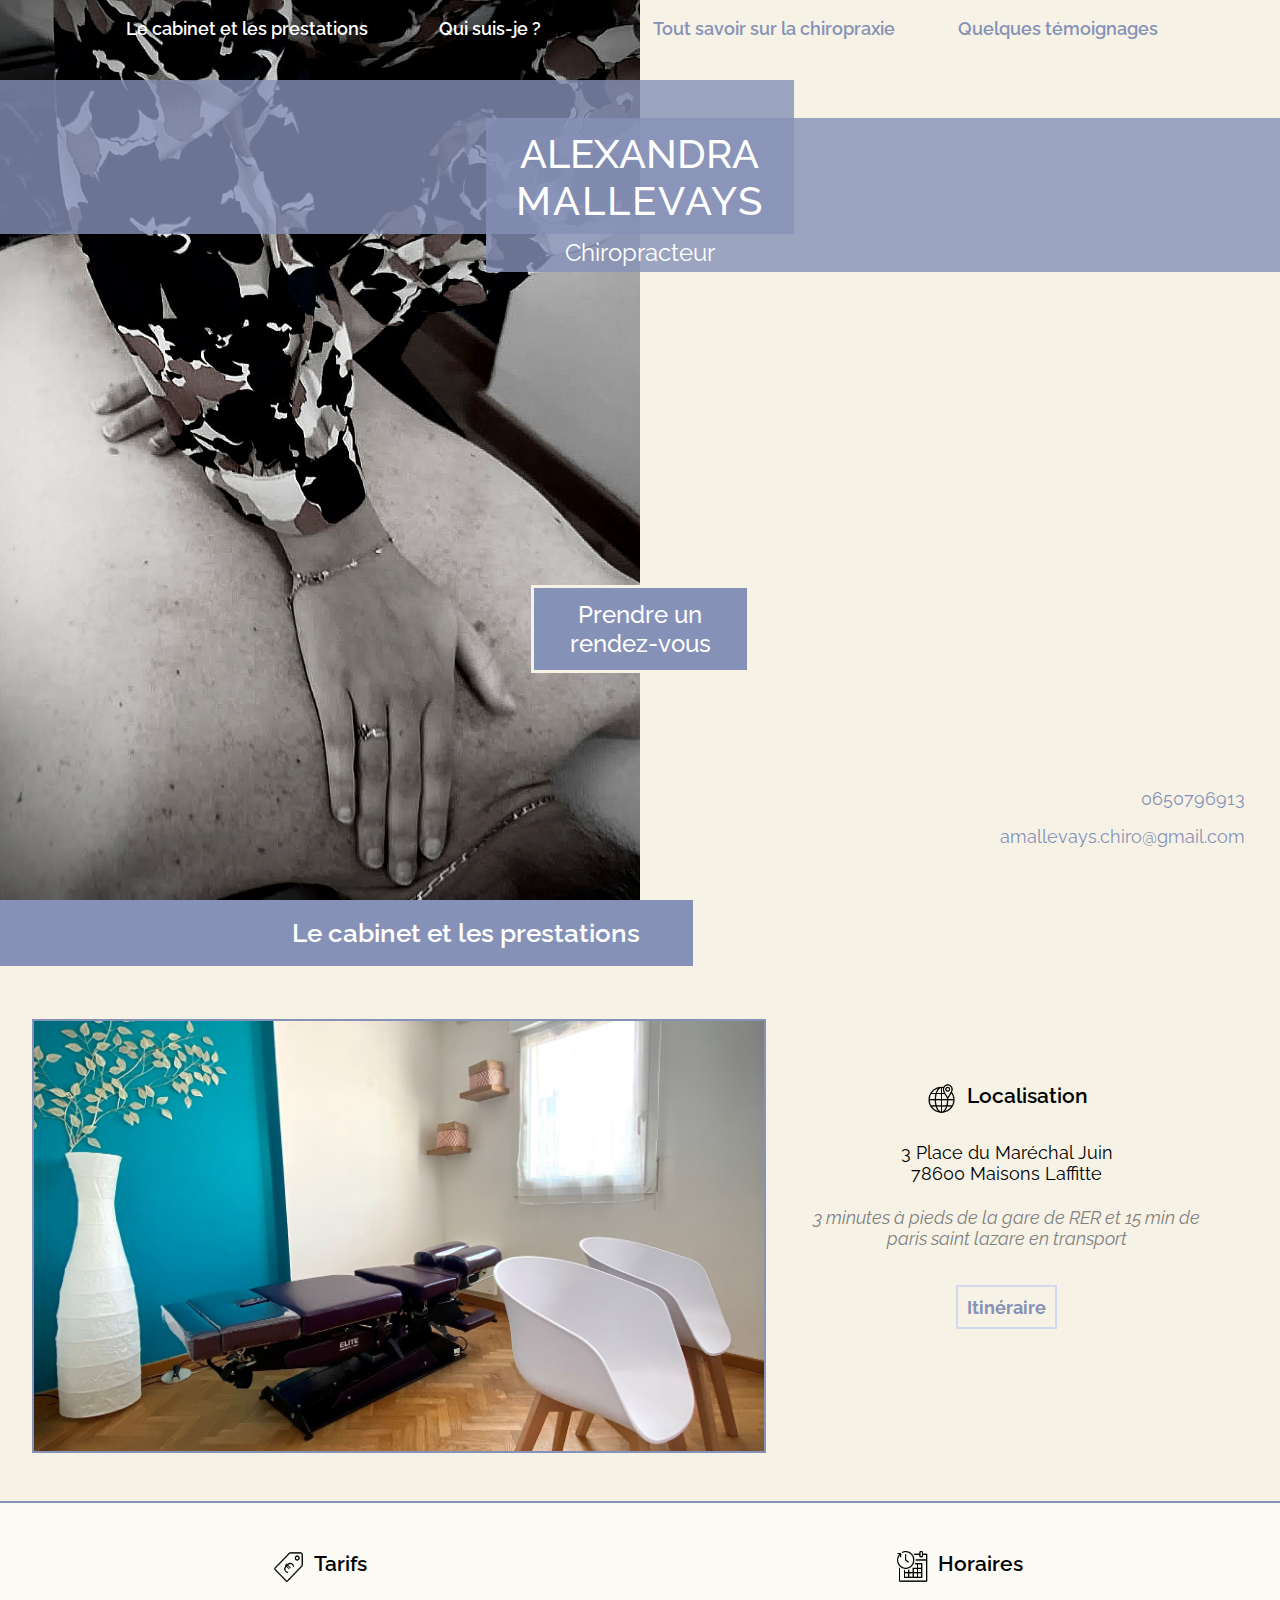
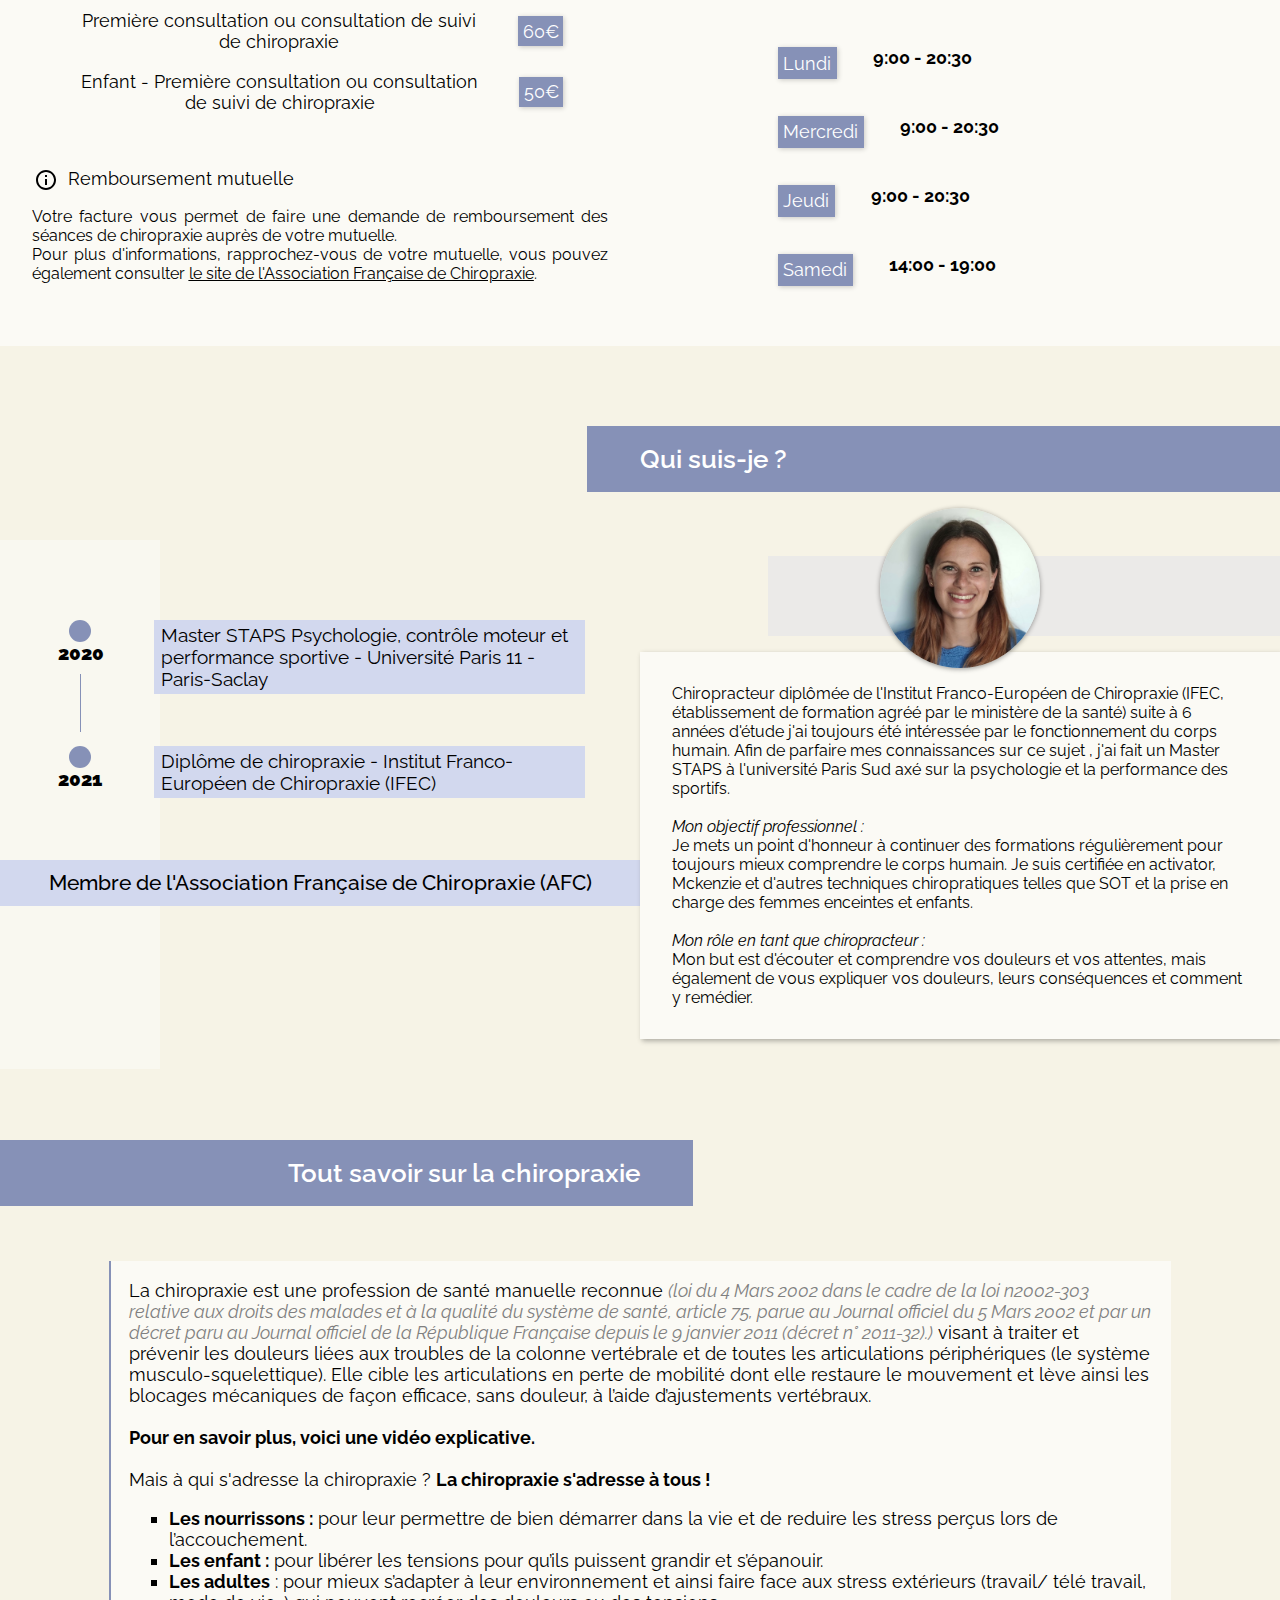
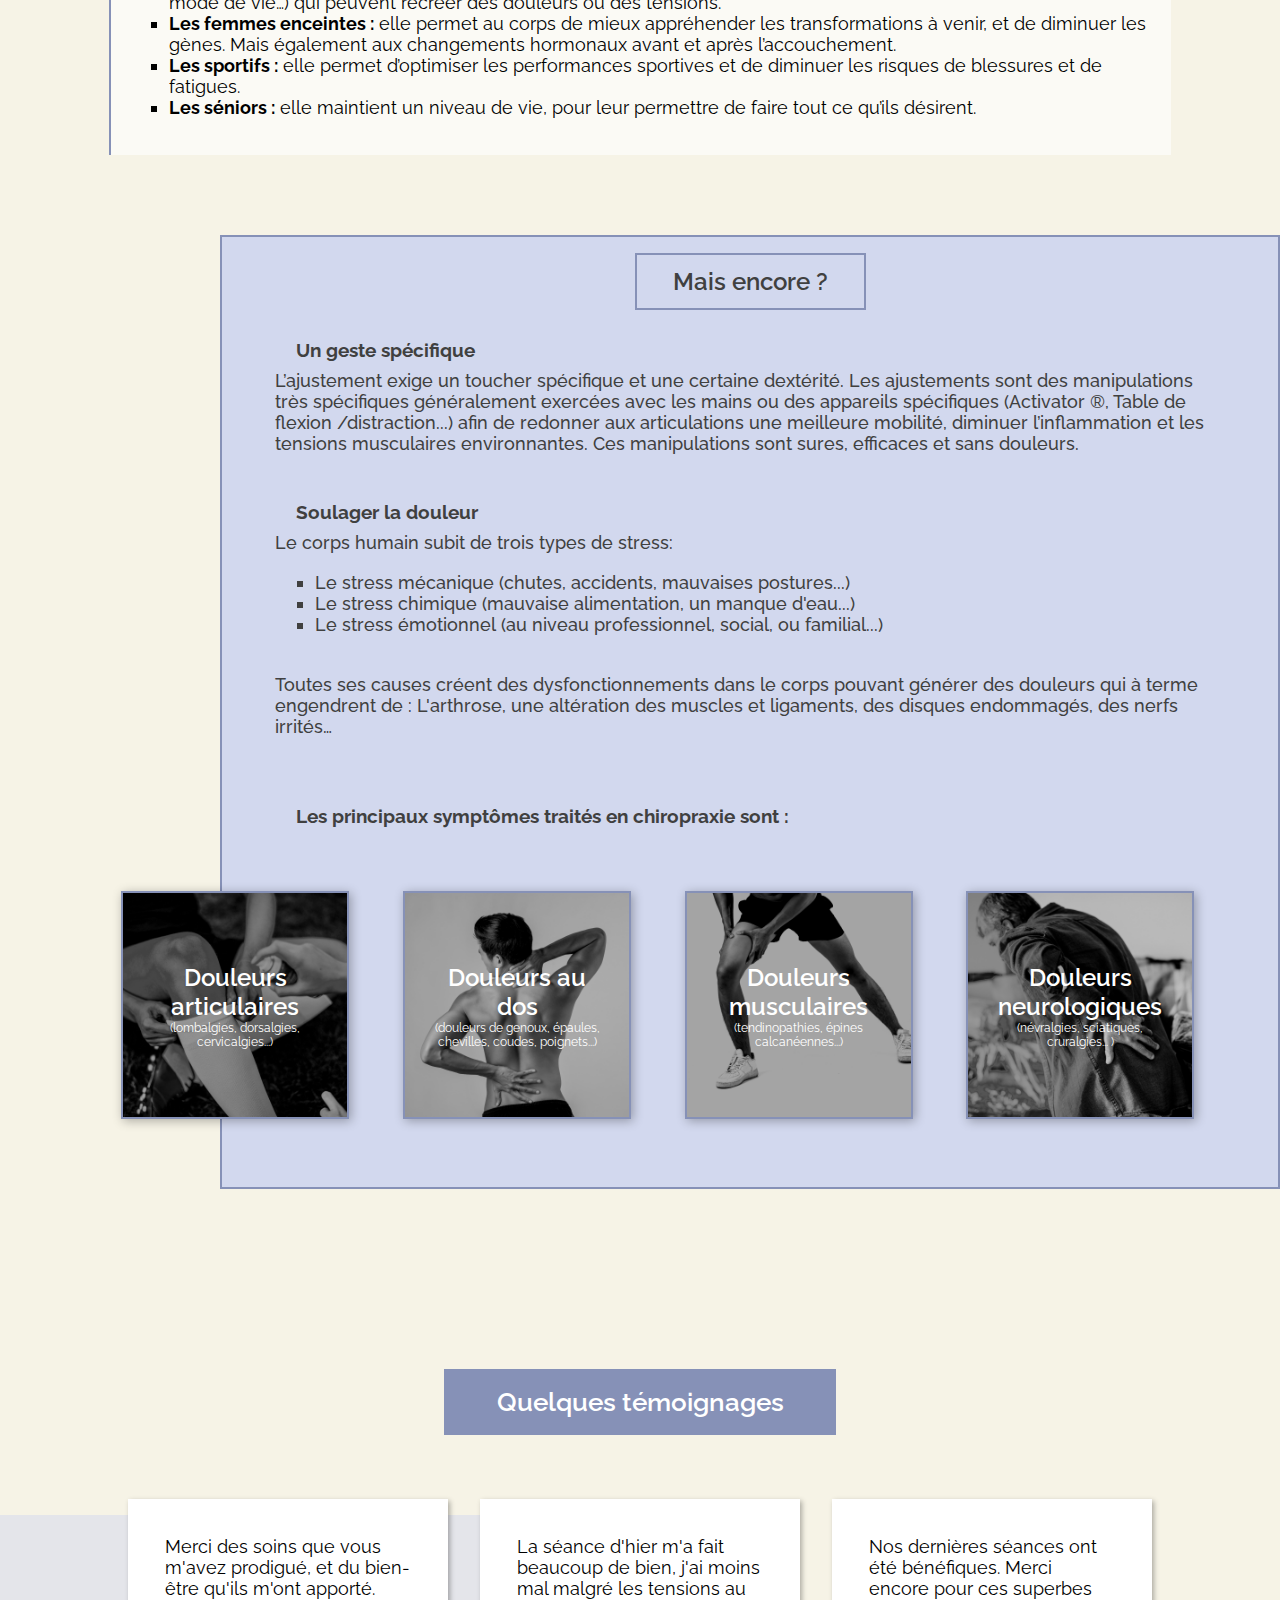
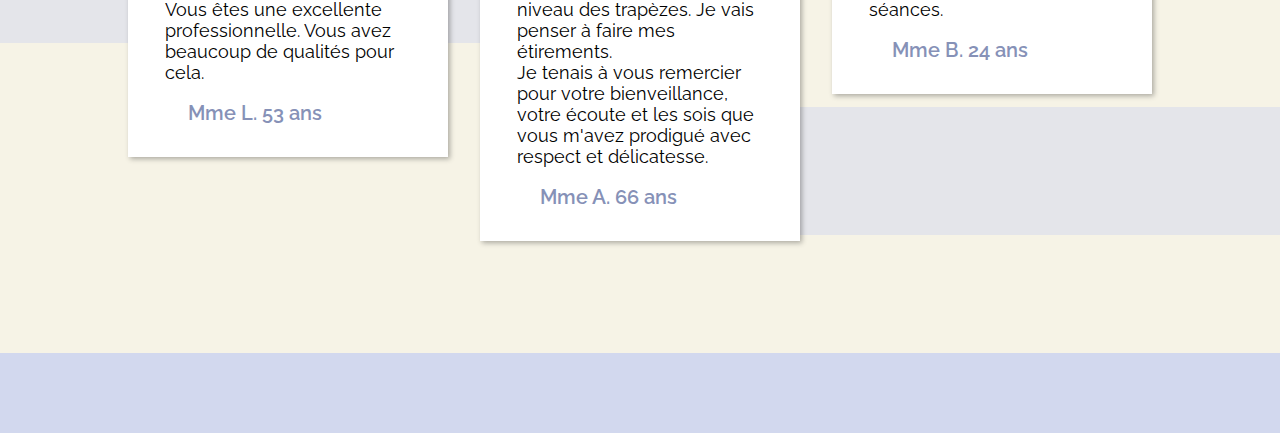
==== commit 2e5f47be: "added new images to pain types" ====
--- a/index.html
+++ b/index.html
@@ -144,7 +144,7 @@
                 <div class="__body">
                     <div class="__day"><div class="__label">Lundi</div> 9:00 - 20:30</div>
                     <div class="__day"><div class="__label">Mercredi</div> 9:00 - 20:30</div>
-                    <div class="__day"><div class="__label">Jeudi</div> 10:00 - 22:00</div>
+                    <div class="__day"><div class="__label">Jeudi</div> 9:00 - 20:30</div>
                     <div class="__day"><div class="__label">Samedi</div> 14:00 - 19:00</div>
                        
                 </div>
@@ -241,13 +241,36 @@
                     </br></br>
                     </div>
                     <div class="__header2">Les principaux symptômes traités en chiropraxie sont :</div>
-                    <div class="__text">
-                    <ul>
-                        <li>Les douleurs de dos (lombalgies, dorsalgies, cervicalgies...)</li>
-                        <li>Les douleurs des articulations périphériques (douleurs de genoux, épaules, chevilles, coudes, poignets...)</li>
-                        <li>Les douleurs musculaires (tendinopathies, épines calcanéennes...)</li>
-                        <li>Les douleurs neurologiques (névralgies, sciatiques, cruralgies... )</li>
-                    </ul>       
+                    <div class="__illustrations">
+                        <div class="__paintype">
+                            <div class="__label">Douleurs articulaires</br>
+                                <div class="__subtitle">(lombalgies, dorsalgies, cervicalgies...)</div>
+                            </div>
+                            <img src="assets/illustrations/jointpain.jpg" class="__img" alt="">
+                        </div>
+                        <div class="__paintype">
+                            <div class="__label">Douleurs au dos</br>
+                                <div class="__subtitle">(douleurs de genoux, épaules, chevilles, coudes, poignets...)</div>
+                            </div>
+                            <img src="assets/illustrations/backpain.jpg" class="__img" alt="">
+                        </div>
+                        <div class="__paintype">
+                            <div class="__label">Douleurs musculaires</br>
+                                <div class="__subtitle">(tendinopathies, épines calcanéennes...)</div>
+                            </div>
+                            <img src="assets/illustrations/musclepain.jpg" class="__img" alt="">
+                        </div>
+                        <div class="__paintype">
+                            <div class="__label">Douleurs neurologiques</br>
+                                <div class="__subtitle">(névralgies, sciatiques, cruralgies... )</div>
+                            </div>
+                            <img src="assets/illustrations/neuropain.jpg" class="__img" alt="">
+                        </div>
+                        
+                       
+                       
+                       
+                       
                     </div>
                 </div>
                 
--- a/css/main.css
+++ b/css/main.css
@@ -660,6 +660,52 @@
   font-weight: 500;
 }
 
+.upside .__illustrations {
+  position: relative;
+  margin-top: 3em;
+  width: 110%;
+  left: -14%;
+  display: -webkit-box;
+  display: -ms-flexbox;
+  display: flex;
+  -webkit-box-orient: horizontal;
+  -webkit-box-direction: normal;
+      -ms-flex-direction: row;
+          flex-direction: row;
+  -ms-flex-pack: distribute;
+      justify-content: space-around;
+  -ms-flex-wrap: wrap;
+      flex-wrap: wrap;
+}
+
+.upside .__illustrations .__paintype {
+  margin: 1em;
+  position: relative;
+}
+
+.upside .__illustrations .__paintype .__label {
+  position: absolute;
+  color: white;
+  width: 80%;
+  text-align: center;
+  font-size: 1.5em;
+  font-weight: 600;
+  padding: 3em 10%;
+}
+
+.upside .__illustrations .__paintype .__subtitle {
+  font-size: 0.5em;
+  font-weight: 400;
+}
+
+.upside .__illustrations .__paintype .__img {
+  width: 14em;
+  height: 14em;
+  border: 2px solid #8691b7;
+  -webkit-box-shadow: 2px 2px 10px rgba(0, 0, 0, 0.3);
+          box-shadow: 2px 2px 10px rgba(0, 0, 0, 0.3);
+}
+
 #injured-icon {
   width: 8em;
 }
@@ -687,6 +733,19 @@
     width: 50%;
     margin-left: auto;
     margin-right: auto;
+  }
+  .upsides-div .__illustrations {
+    width: 100%;
+    left: 0%;
+    -webkit-box-orient: vertical;
+    -webkit-box-direction: normal;
+        -ms-flex-direction: column;
+            flex-direction: column;
+    -ms-flex-wrap: nowrap;
+        flex-wrap: nowrap;
+    -webkit-box-align: center;
+        -ms-flex-align: center;
+            align-items: center;
   }
   .upside {
     -webkit-box-orient: vertical;
@@ -940,6 +999,7 @@
 
 .cabinet-page .cabinet-img {
   width: 60%;
+  height: auto;
   border: 2px solid #8691b7;
   margin-bottom: 3em;
 }
@@ -952,6 +1012,9 @@
   -webkit-box-direction: normal;
       -ms-flex-direction: row;
           flex-direction: row;
+  -webkit-box-align: start;
+      -ms-flex-align: start;
+          align-items: flex-start;
   -ms-flex-pack: distribute;
       justify-content: space-around;
   padding: 0 2em 0 2em;
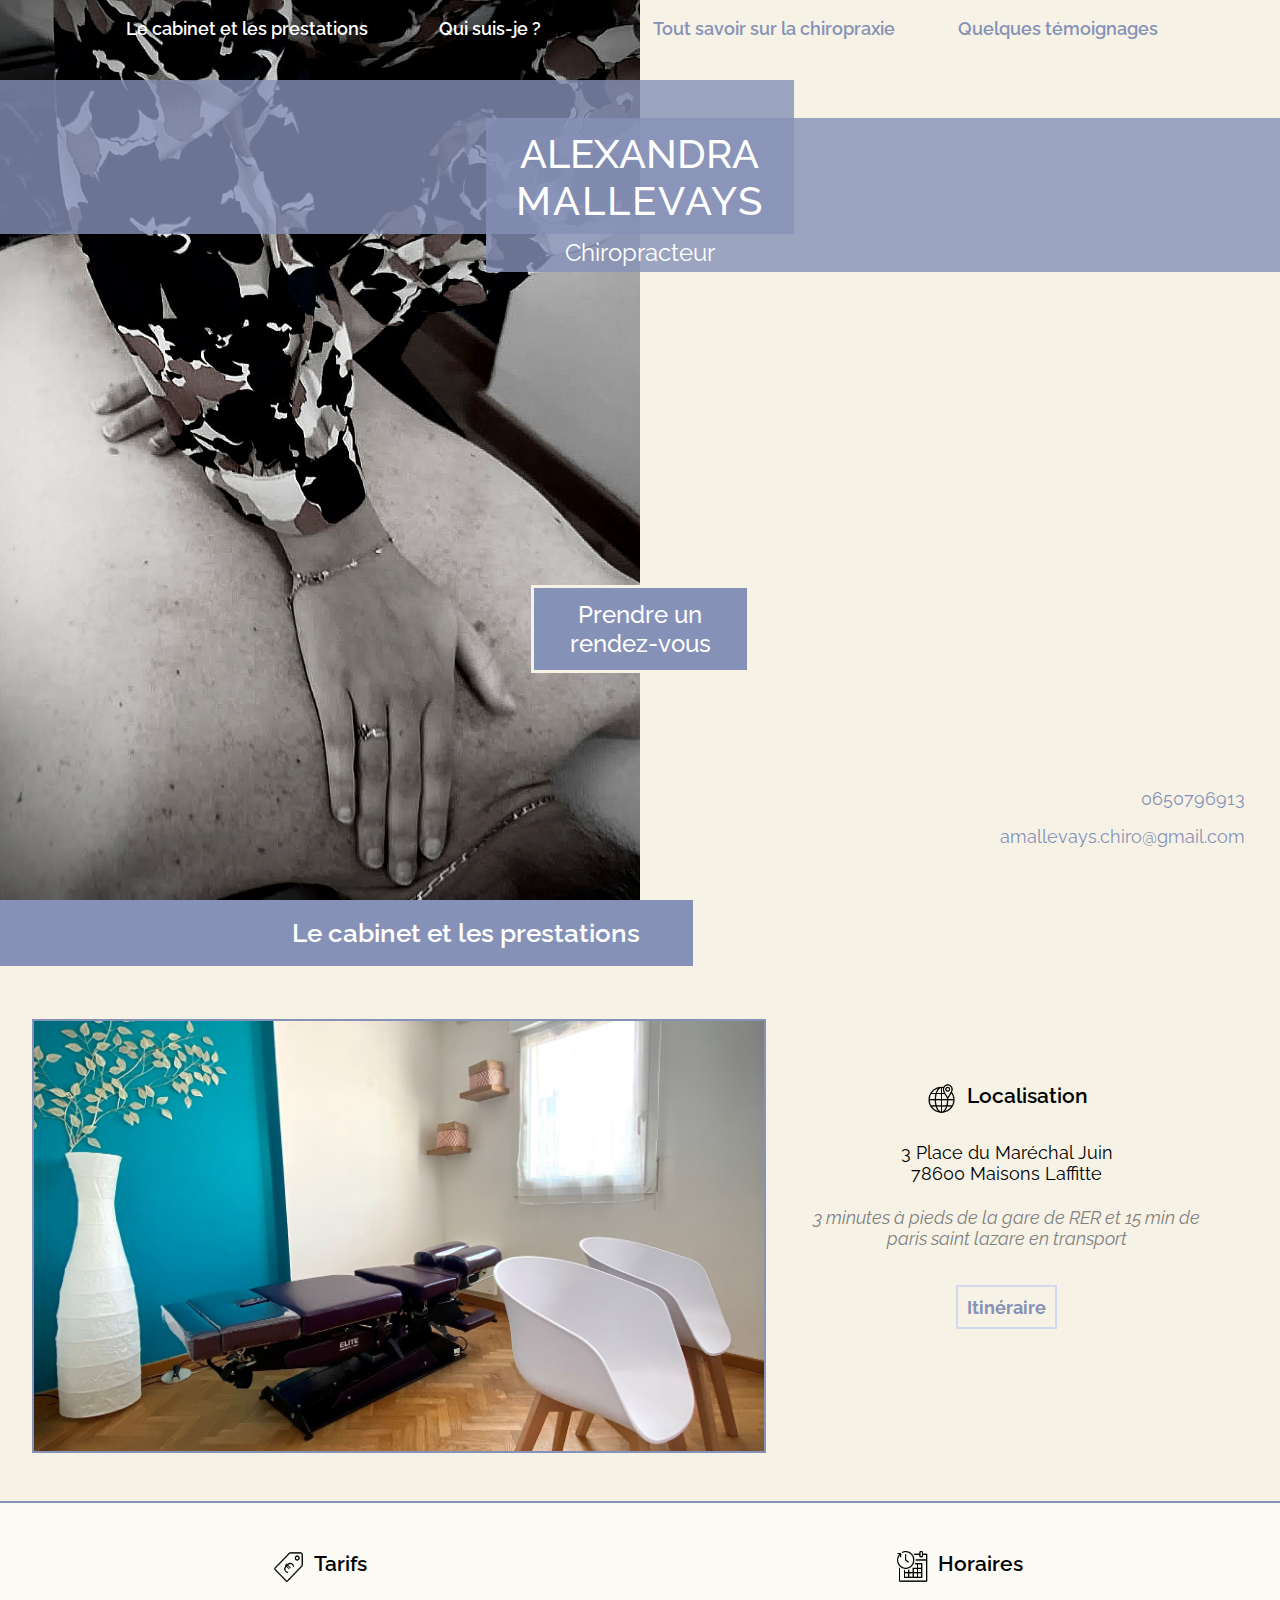
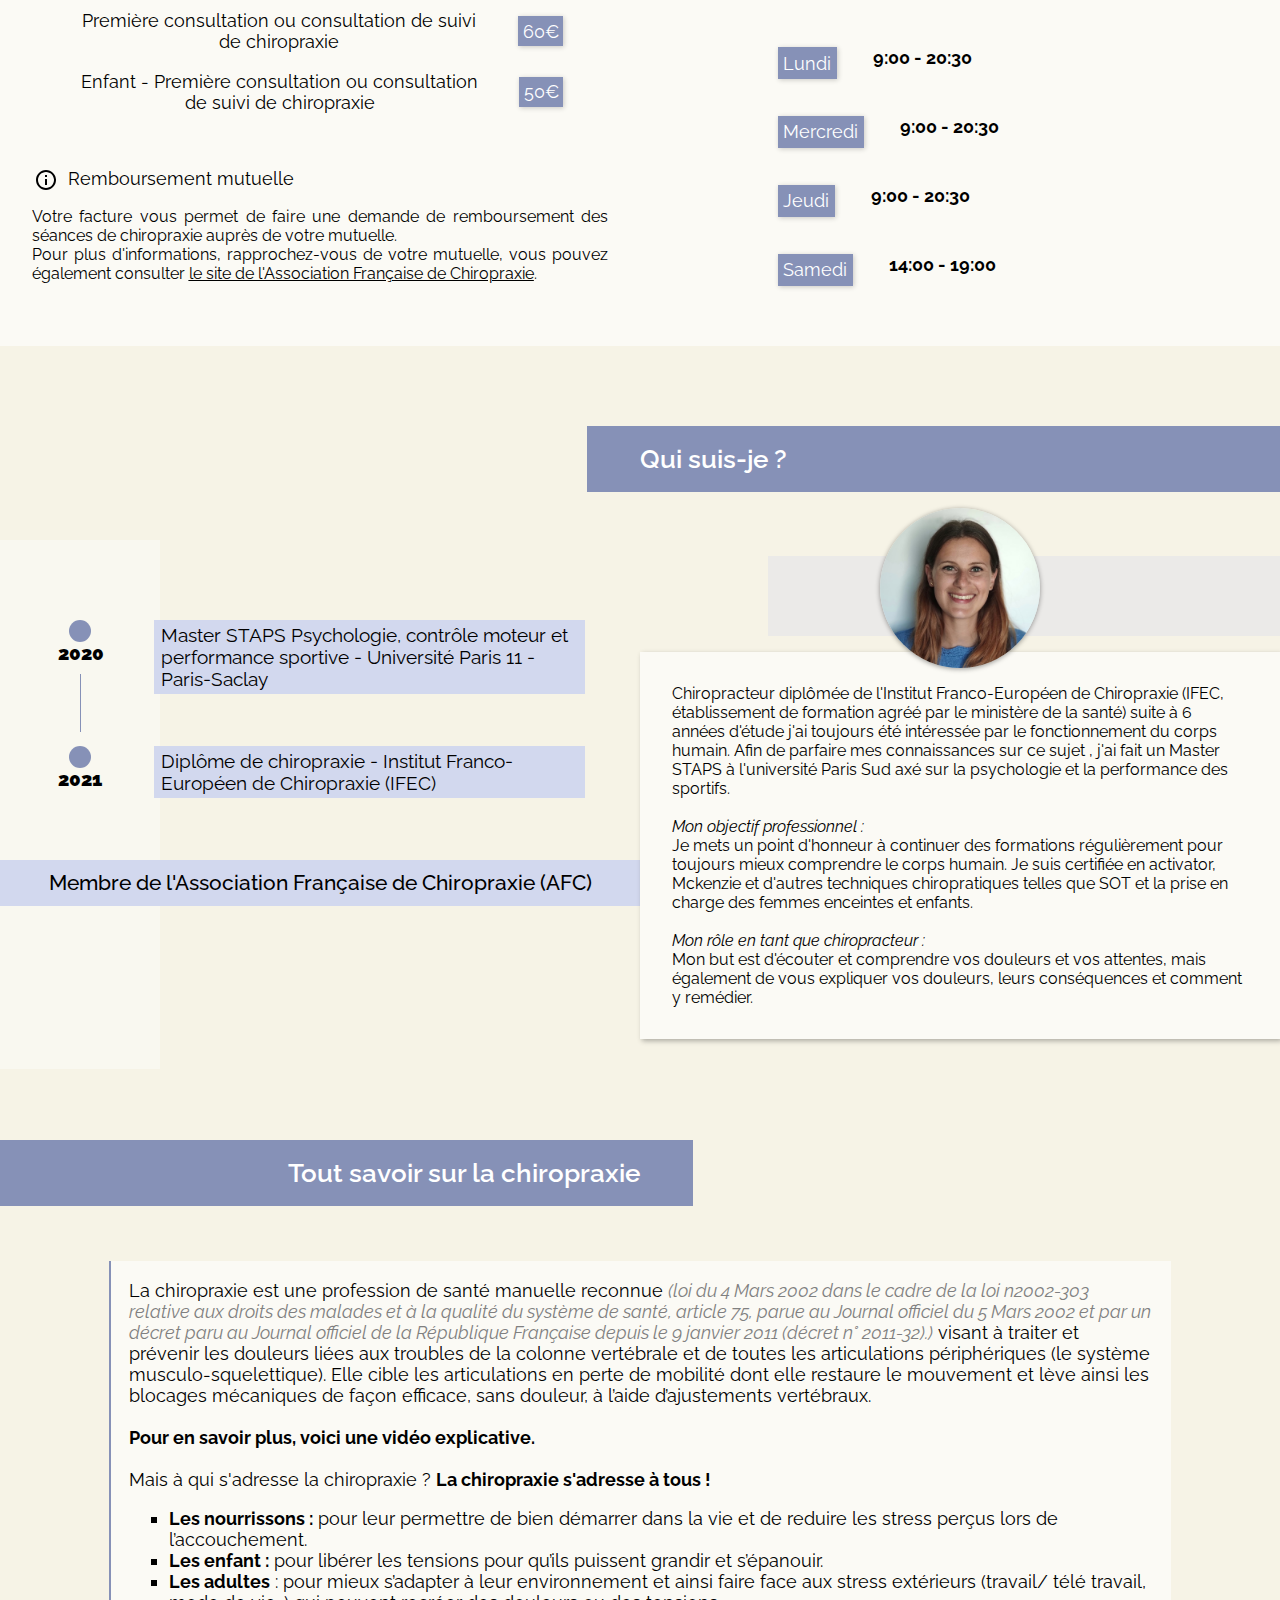
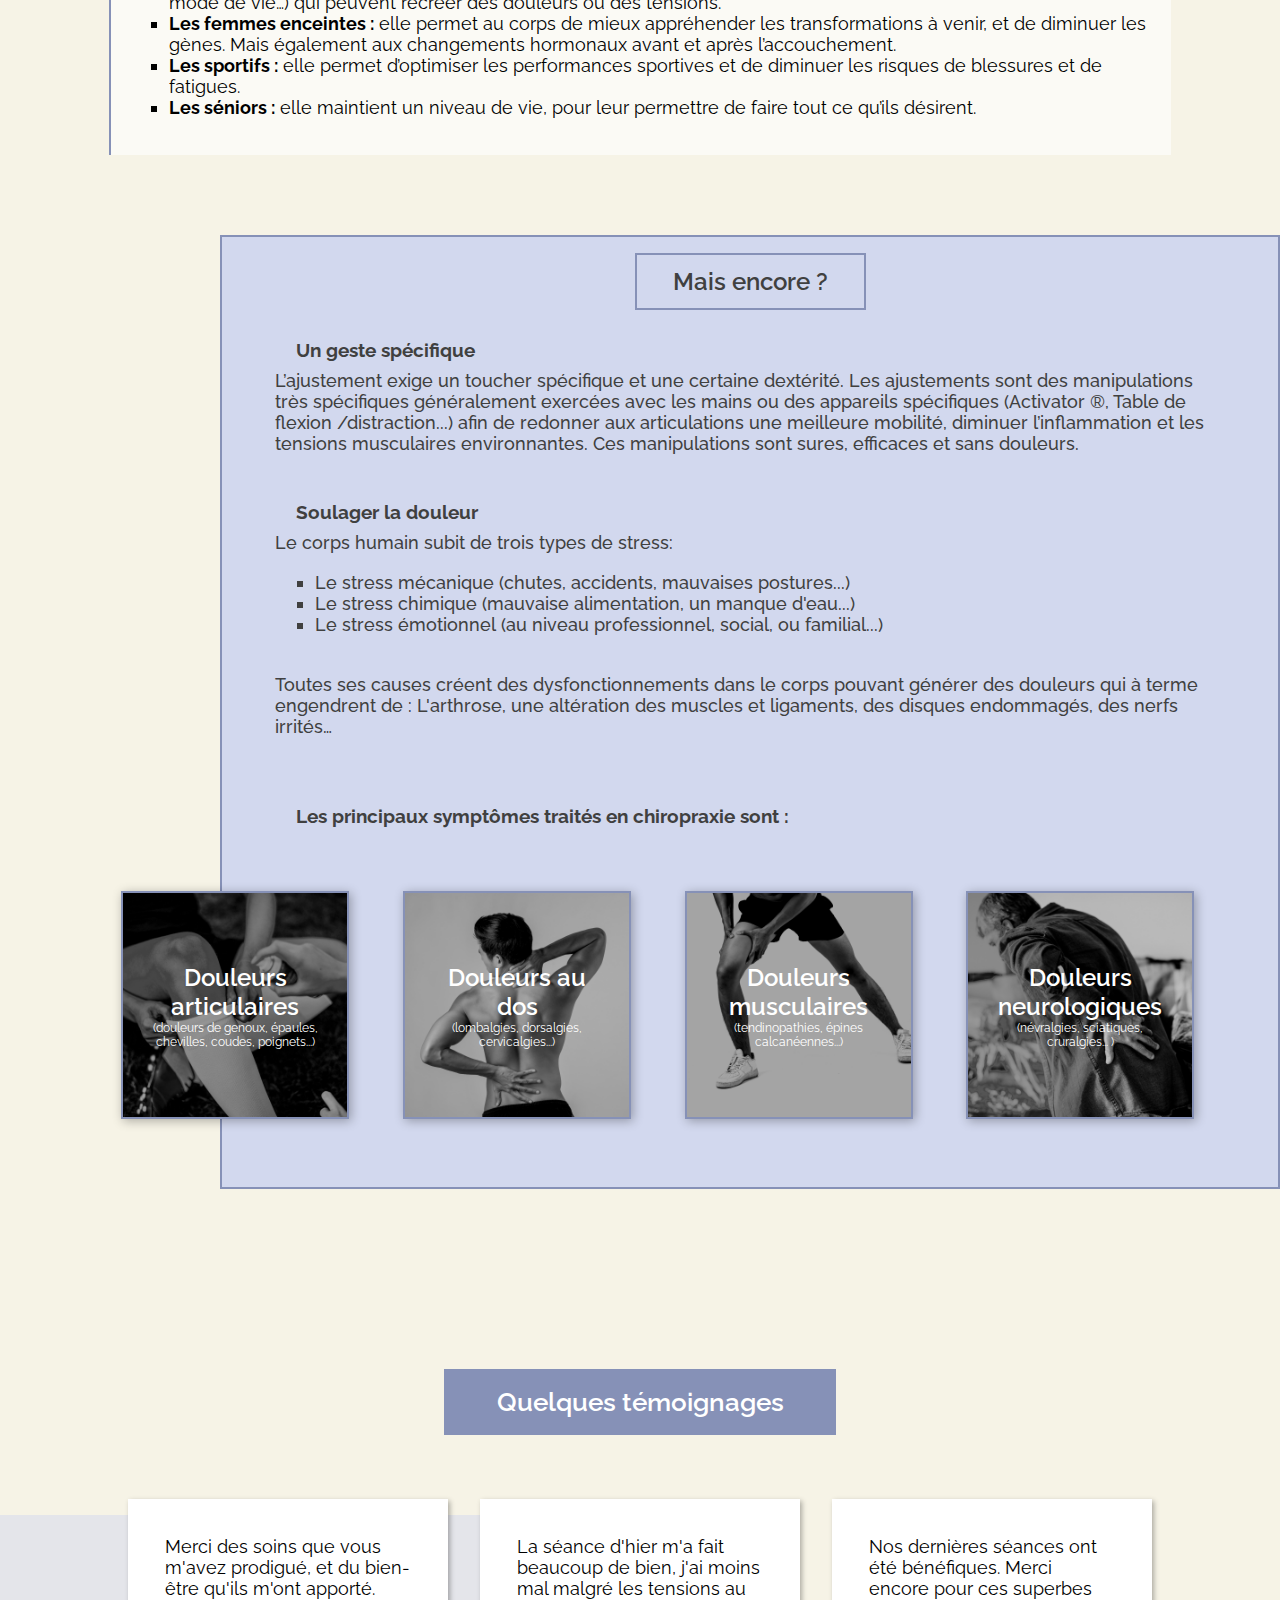
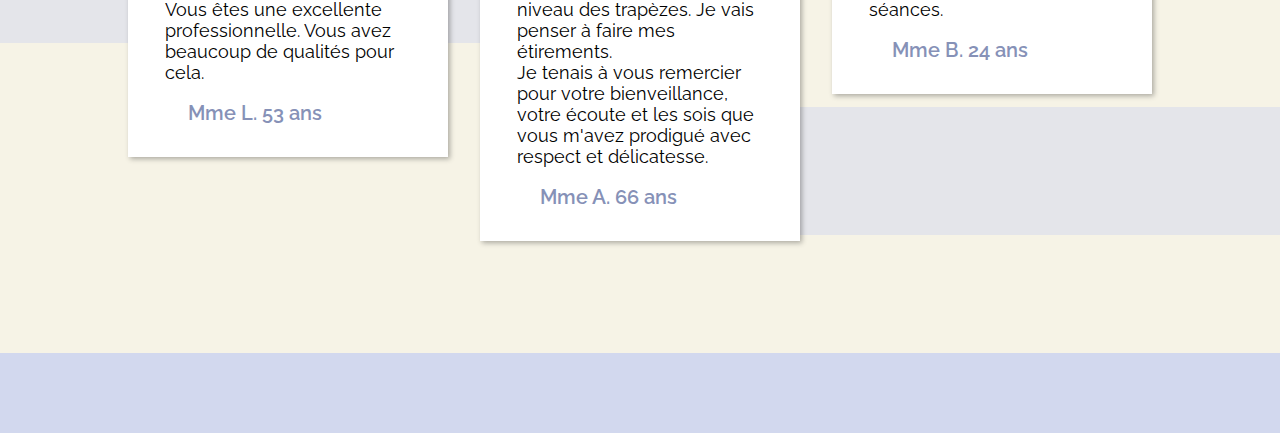
==== commit 80318b34: "fixed media query and text" ====
--- a/index.html
+++ b/index.html
@@ -4,13 +4,16 @@
     <meta charset="UTF-8">
     <meta http-equiv="X-UA-Compatible" content="IE=edge">
     <meta name="viewport" content="width=device-width, initial-scale=1.0">
+    <meta name="description" content="Alexandra Mallevays : Chiropracteur à Maisons-Laffitte. La chiropraxie permet de soulager vos douleurs de dos, musculaires, neurologiques ou articulaires pour vous faire regagner en énergie.">
+    
+    <meta name="keywords" content="chiropracteur, chiropraxie, alexandra, mallevays, maisons laffitte">
     <link rel="preconnect" href="https://fonts.googleapis.com">
     <link rel="preconnect" href="https://fonts.gstatic.com" crossorigin>
     <link href="https://fonts.googleapis.com/css2?family=Raleway:ital,wght@0,100;0,200;0,300;0,400;0,500;0,600;0,700;0,800;0,900;1,100;1,200;1,300;1,400;1,500&display=swap" rel="stylesheet">
     <link href="https://fonts.googleapis.com/css2?family=Roboto:wght@100;300&display=swap" rel="stylesheet">
     <script src="https://ajax.googleapis.com/ajax/libs/jquery/3.5.1/jquery.min.js"></script>
     <link rel="stylesheet" href="css/main.css">
-    <title>Alexandra Mallevays</title>
+    <title>Chiropracteur - Alexandra Mallevays</title>
 </head>
 <body>
     <div class="main-frame">
@@ -76,9 +79,9 @@
 
         <div class="upper-menu-mobile">
             <div class="__header">MENU</div>
-            <a href="#cabinet-page"> <div class="__menu-btn-mobile">Cabinet et Prestations</div></a>
+            <a href="#cabinet-page"> <div class="__menu-btn-mobile">Le cabinet et les prestations</div></a>
             <a href="#about-page"><div class="__menu-btn-mobile __contacts-btn">Qui suis-je ?</div></a>
-            <a href="#chiro-page"><div class="__menu-btn-mobile">Tout sur la chiropraxie</div></a>
+            <a href="#chiro-page"><div class="__menu-btn-mobile">Tout savoir sur la chiropraxie</div></a>
             <a href="#testimonies-page"><div class="__menu-btn-mobile">Quelques témoignages</div></a>
         </div>
 
@@ -244,13 +247,13 @@
                     <div class="__illustrations">
                         <div class="__paintype">
                             <div class="__label">Douleurs articulaires</br>
-                                <div class="__subtitle">(lombalgies, dorsalgies, cervicalgies...)</div>
+                                <div class="__subtitle">(douleurs de genoux, épaules, chevilles, coudes, poignets...)</div>
                             </div>
                             <img src="assets/illustrations/jointpain.jpg" class="__img" alt="">
                         </div>
                         <div class="__paintype">
                             <div class="__label">Douleurs au dos</br>
-                                <div class="__subtitle">(douleurs de genoux, épaules, chevilles, coudes, poignets...)</div>
+                                <div class="__subtitle">(lombalgies, dorsalgies, cervicalgies...)</div>
                             </div>
                             <img src="assets/illustrations/backpain.jpg" class="__img" alt="">
                         </div>
--- a/css/main.css
+++ b/css/main.css
@@ -217,6 +217,11 @@
   .title-box .__title-div-right {
     width: 85%;
   }
+  .contact-icons {
+    bottom: .5em;
+    right: 0.5em;
+    color: white;
+  }
 }
 
 .upper-menu-btn {
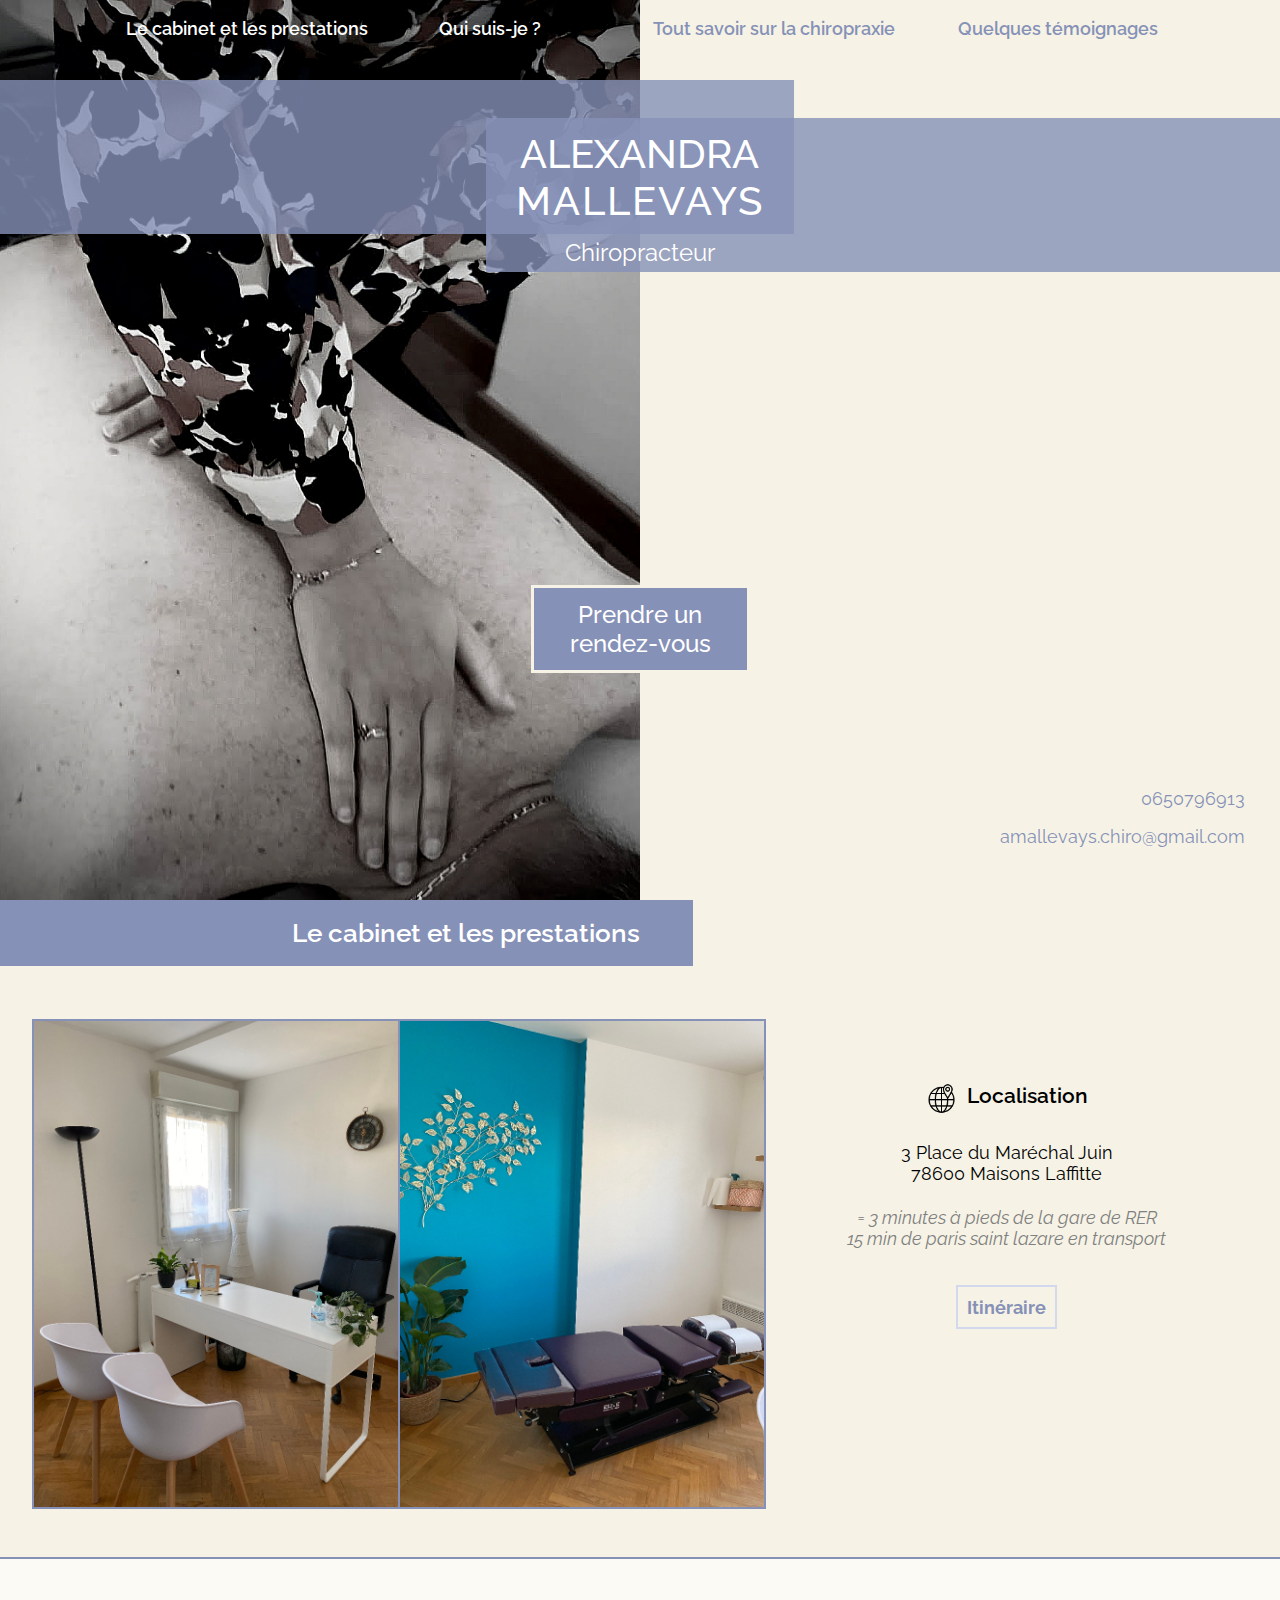
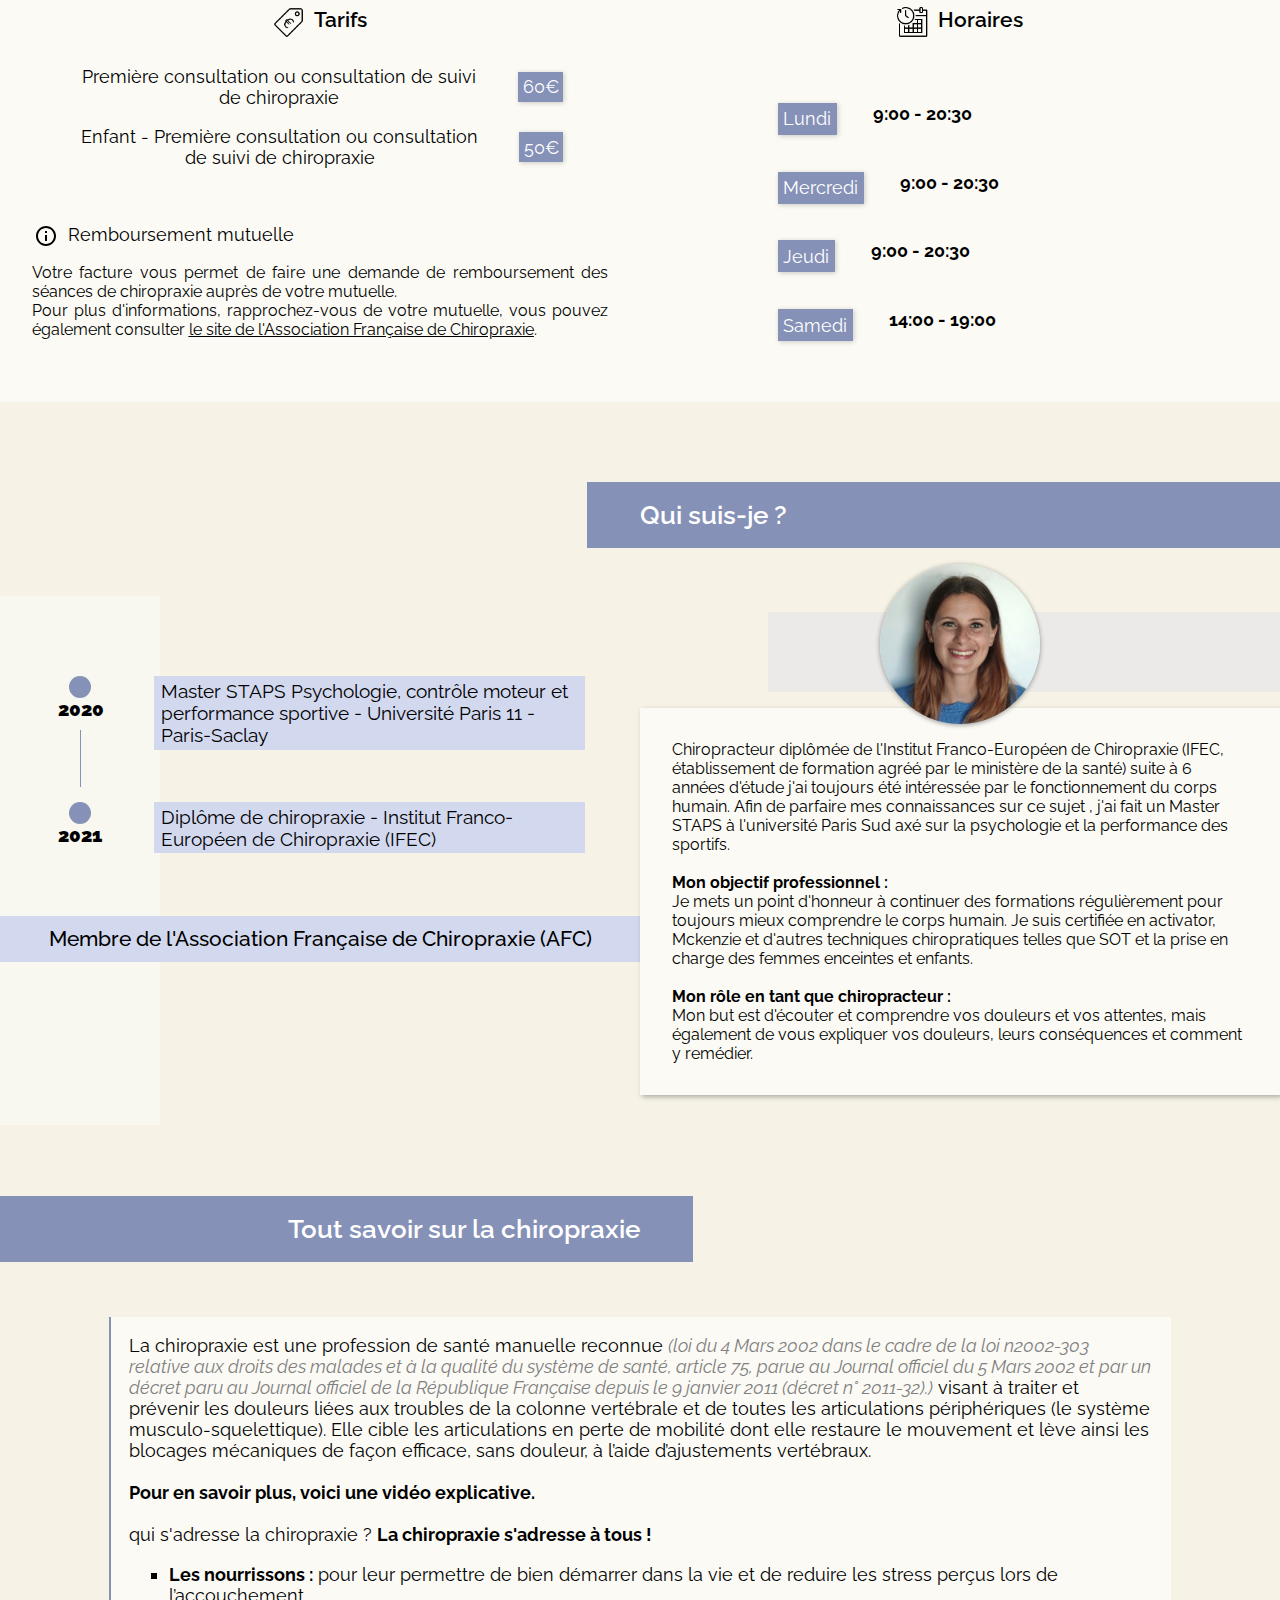
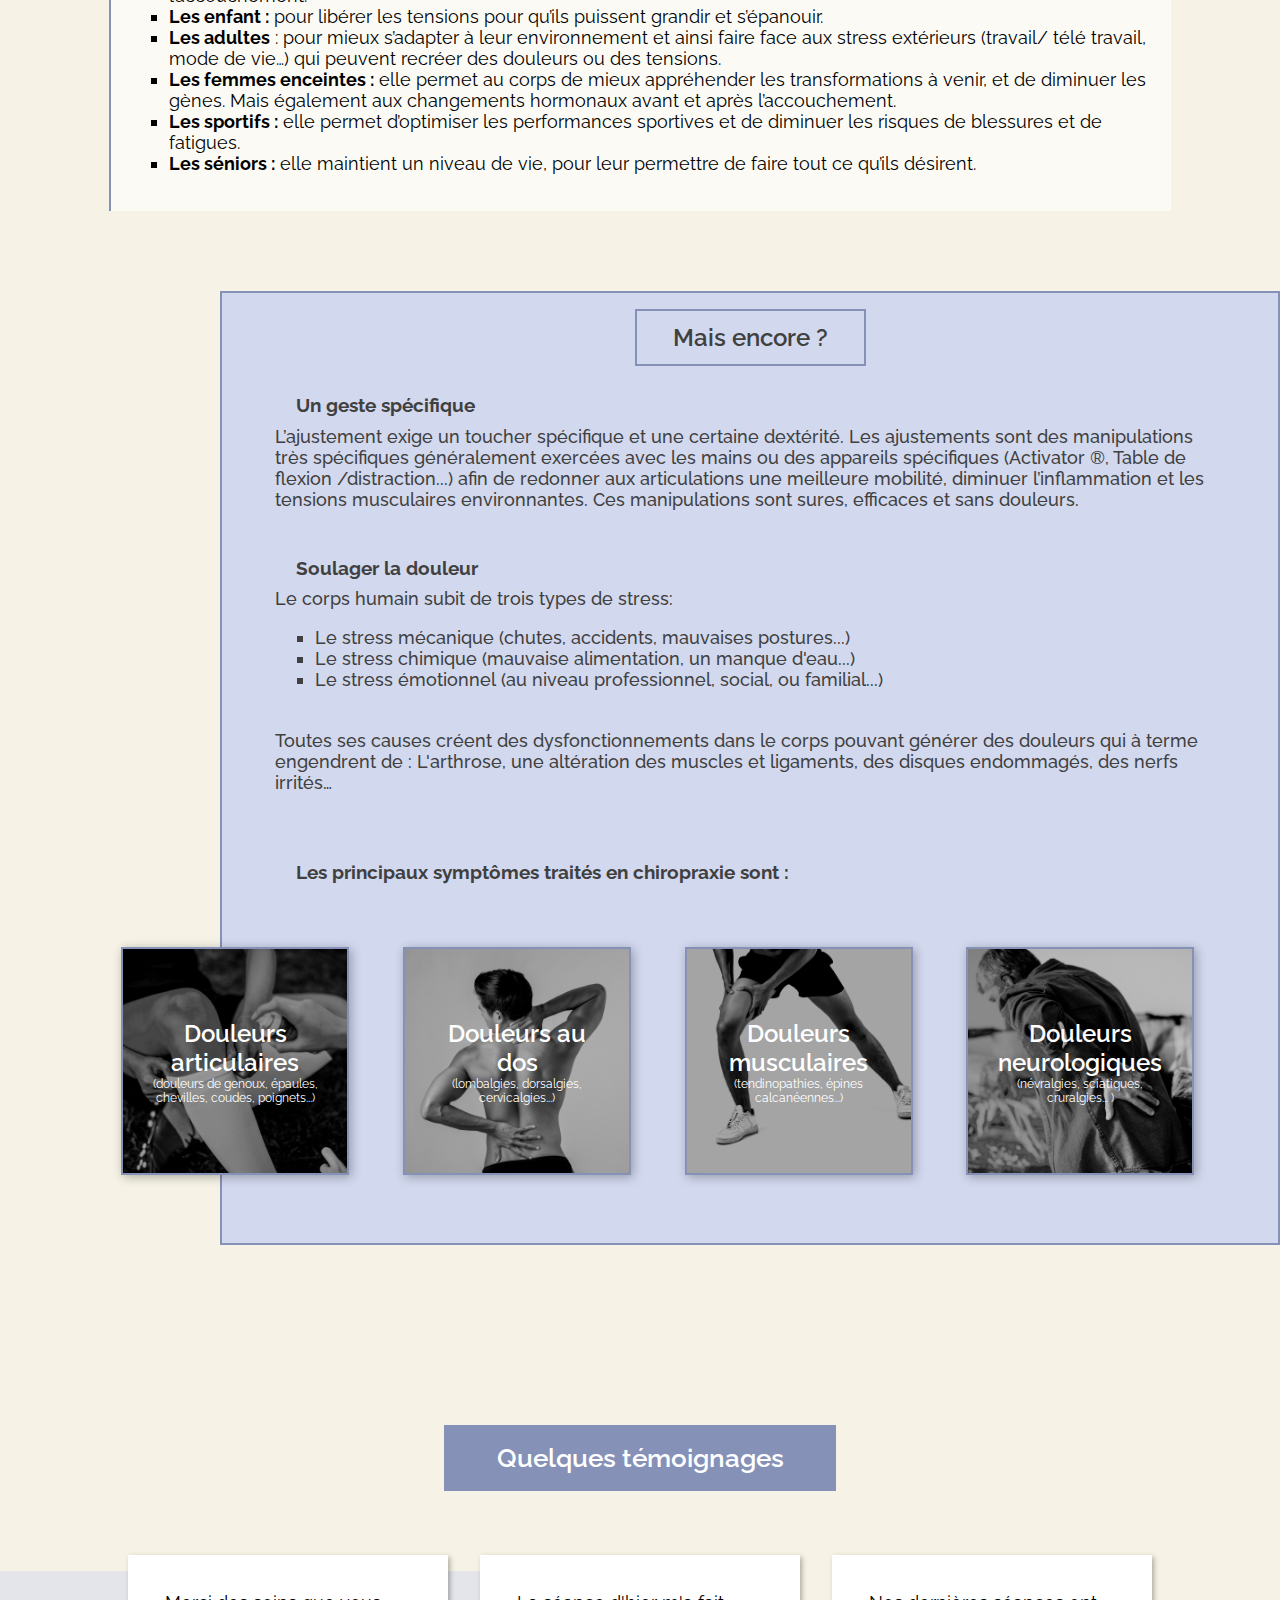
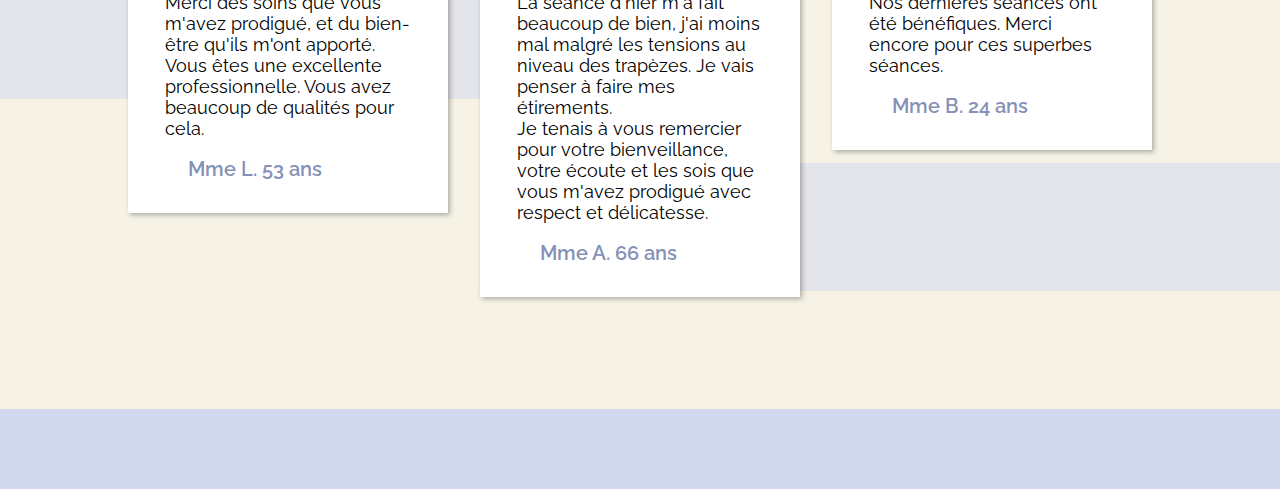
==== commit d56d4680: "changed images and made a few text changes" ====
--- a/index.html
+++ b/index.html
@@ -104,7 +104,7 @@
                 </div>
                 <div class="__body">
                     3 Place du Maréchal Juin</br>78600 Maisons Laffitte 
-                    <i style="margin-top: 0.25em; color: #808080; padding: 1em;">3 minutes à pieds de la gare de RER et 15 min de paris saint lazare en transport</i>
+                    <i style="margin-top: 0.25em; color: #808080; padding: 1em;"> = 3 minutes à pieds de la gare de RER</br>15 min de paris saint lazare en transport</i>
                     <a class="__route-btn" href="https://goo.gl/maps/s7NuypRD2UQCrzNB6">Itinéraire</a>
                     
                 </div>
@@ -186,10 +186,10 @@
                 <div class="__abouttext">
                     Chiropracteur diplômée de l'Institut Franco-Européen de Chiropraxie (IFEC, établissement de formation agréé par le ministère de la santé) suite à 6 années d'étude j'ai toujours été intéressée par le fonctionnement du corps humain. Afin de parfaire mes connaissances sur ce sujet , j'ai fait un Master STAPS à l'université Paris Sud axé sur la psychologie et la performance des sportifs.
                 </br></br>
-                <i>Mon objectif professionnel :</i> </br>
+                <b>Mon objectif professionnel :</b> </br>
                 Je mets un point d'honneur à continuer des formations régulièrement pour toujours mieux comprendre le corps humain. Je suis certifiée en activator, Mckenzie et d'autres techniques chiropratiques telles que SOT et la prise en charge des femmes enceintes et enfants.
             </br></br>
-                <i>Mon rôle en tant que chiropracteur :</i></br>
+                <b>Mon rôle en tant que chiropracteur :</b></br>
                 Mon but est d'écouter et comprendre vos douleurs et vos attentes, mais également de vous expliquer vos douleurs, leurs conséquences et comment y remédier. 
                                     
                 </div>
@@ -209,7 +209,7 @@
             </br></br><b><a href="https://vimeo.com/82379771" style="cursor: pointer">Pour en savoir plus, voici une vidéo explicative.</a></b>
         
 
-        </br></br>Mais à qui s'adresse la chiropraxie ? <b>La chiropraxie s'adresse à tous !</b> 
+        </br></br> qui s'adresse la chiropraxie ? <b>La chiropraxie s'adresse à tous !</b> 
         <ul>
             <li><b>Les nourrissons :</b> pour leur permettre de bien démarrer dans la vie et de reduire les stress perçus lors de l’accouchement.</li>
             <li><b>Les enfant :</b> pour libérer les tensions pour qu’ils puissent grandir et s’épanouir.</li>
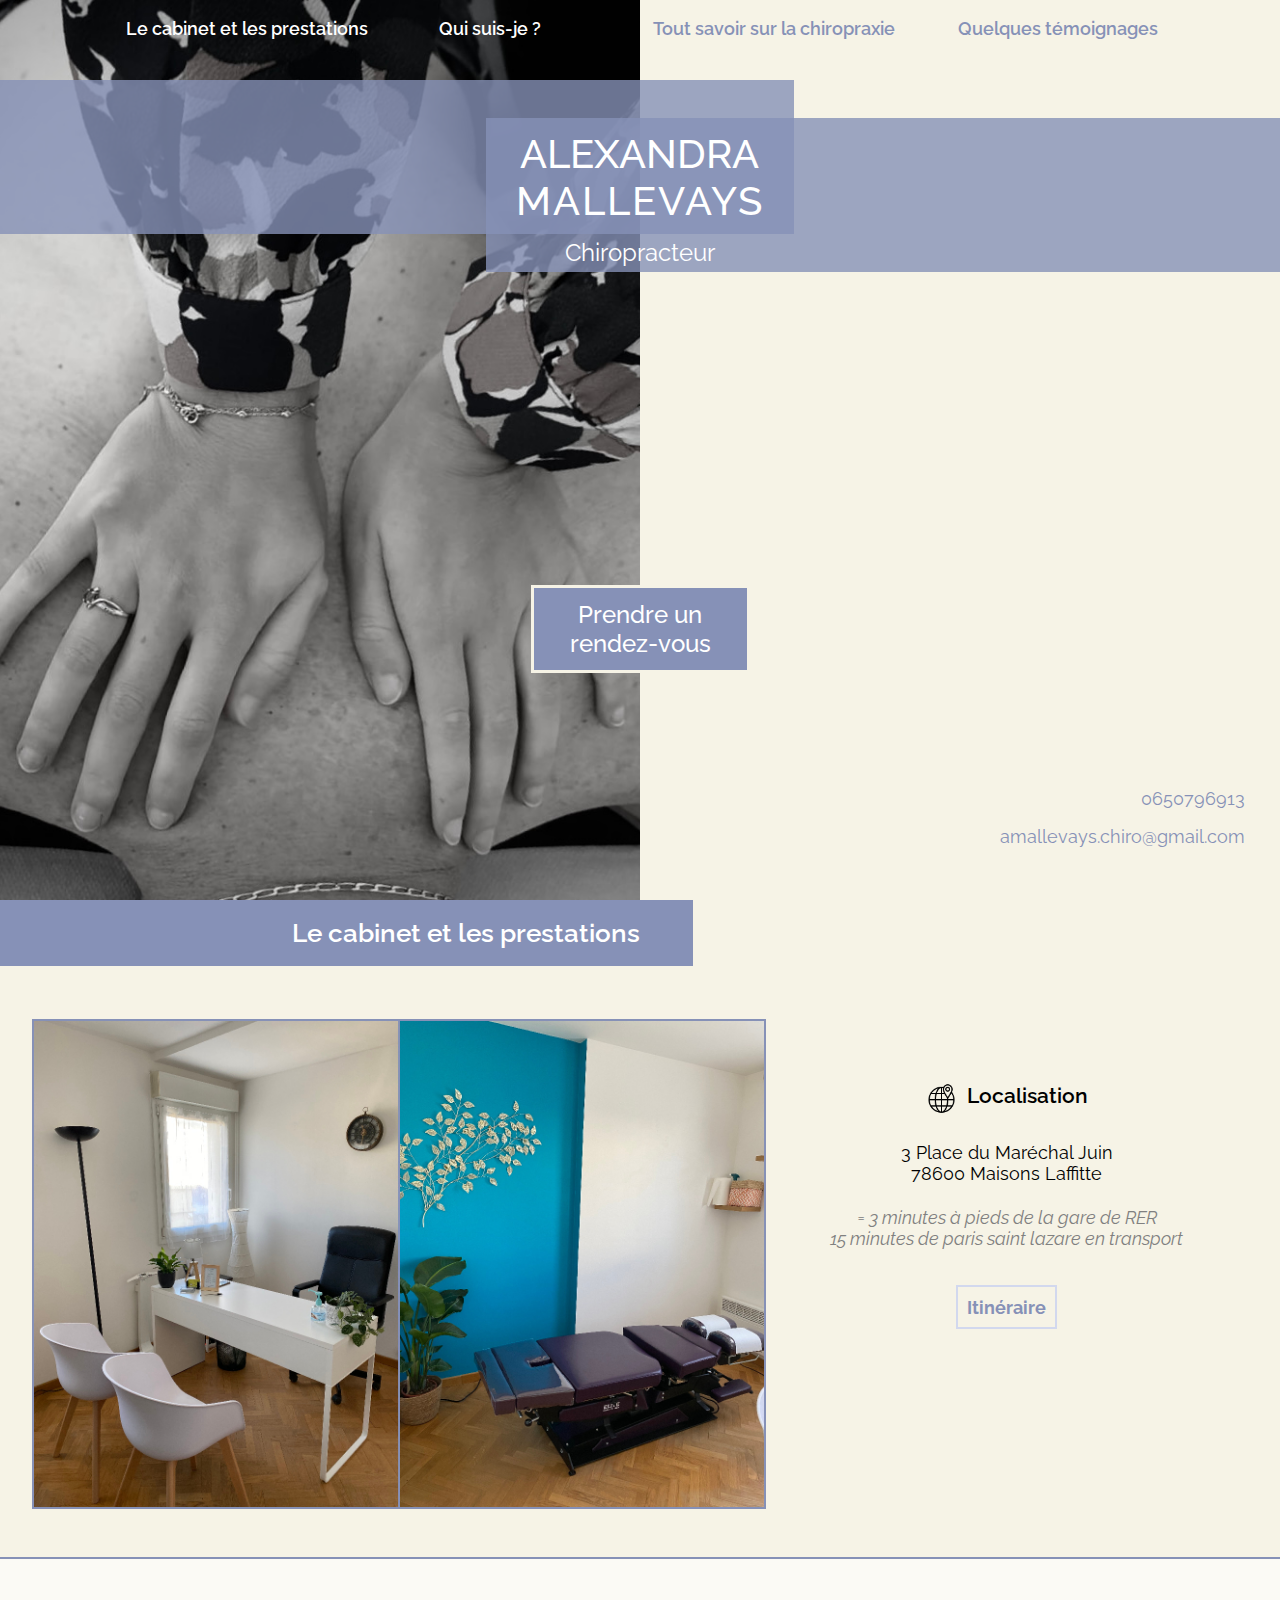
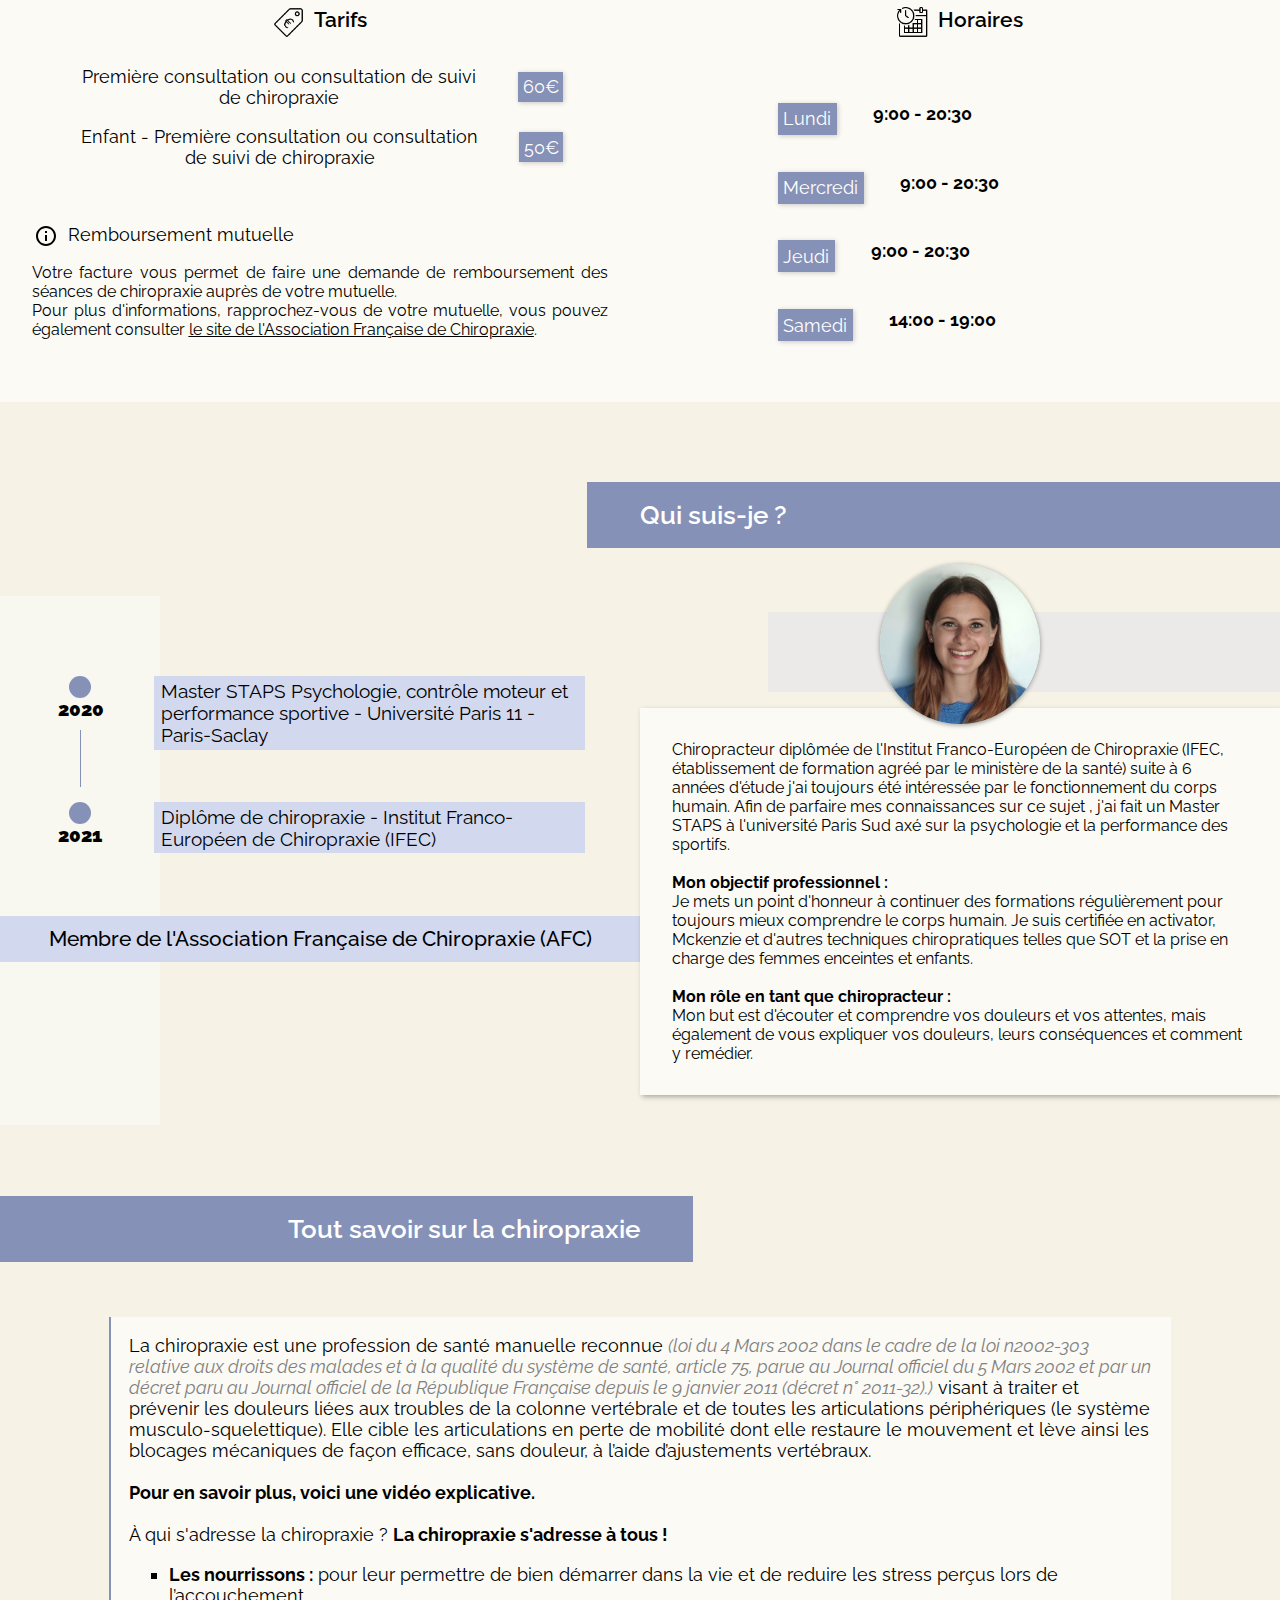
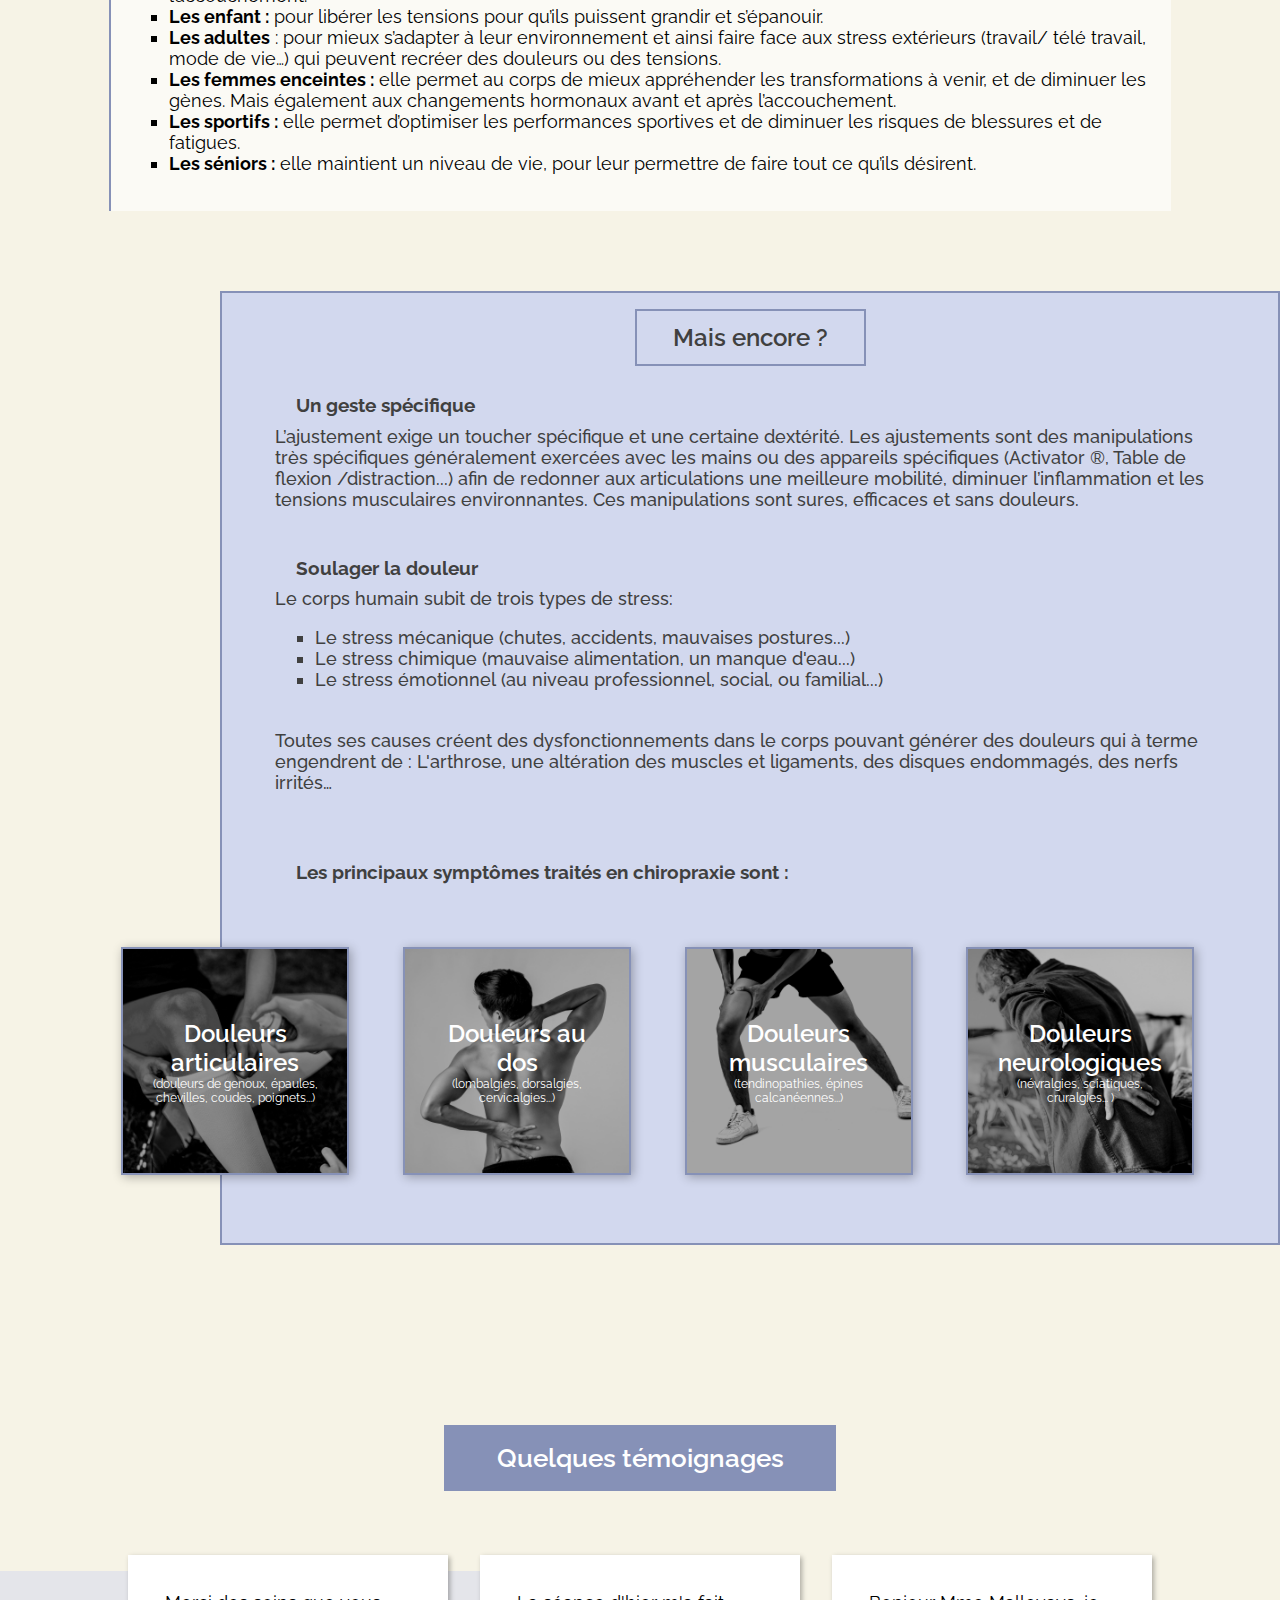
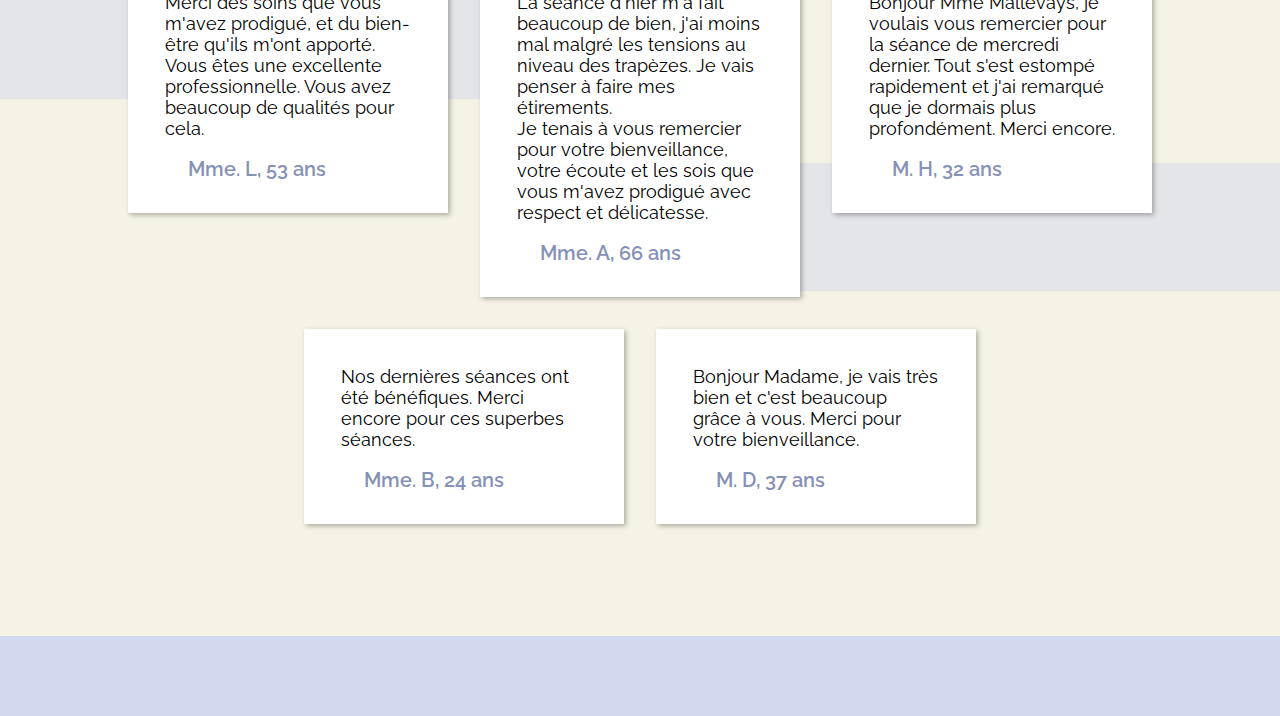
==== commit 2ffa61d6: "changed banner and added 2 testimonies" ====
--- a/index.html
+++ b/index.html
@@ -104,7 +104,7 @@
                 </div>
                 <div class="__body">
                     3 Place du Maréchal Juin</br>78600 Maisons Laffitte 
-                    <i style="margin-top: 0.25em; color: #808080; padding: 1em;"> = 3 minutes à pieds de la gare de RER</br>15 min de paris saint lazare en transport</i>
+                    <i style="margin-top: 0.25em; color: #808080; padding: 1em;"> = 3 minutes à pieds de la gare de RER</br>15 minutes de paris saint lazare en transport</i>
                     <a class="__route-btn" href="https://goo.gl/maps/s7NuypRD2UQCrzNB6">Itinéraire</a>
                     
                 </div>
@@ -209,7 +209,7 @@
             </br></br><b><a href="https://vimeo.com/82379771" style="cursor: pointer">Pour en savoir plus, voici une vidéo explicative.</a></b>
         
 
-        </br></br> qui s'adresse la chiropraxie ? <b>La chiropraxie s'adresse à tous !</b> 
+        </br></br>À qui s'adresse la chiropraxie ? <b>La chiropraxie s'adresse à tous !</b> 
         <ul>
             <li><b>Les nourrissons :</b> pour leur permettre de bien démarrer dans la vie et de reduire les stress perçus lors de l’accouchement.</li>
             <li><b>Les enfant :</b> pour libérer les tensions pour qu’ils puissent grandir et s’épanouir.</li>
@@ -297,18 +297,30 @@
             
             <div class="testimony">
                 <div class="__text">Merci des soins que vous m'avez prodigué, et du bien-être qu'ils m'ont apporté. </br>Vous êtes une excellente professionnelle. Vous avez beaucoup de qualités pour cela.</div>
-                <div class="__author">Mme L. 53 ans</div>
+                <div class="__author">Mme. L, 53 ans</div>
             </div>
 
             <div class="testimony">
                 <div class="__text">La séance d'hier m'a fait beaucoup de bien, j'ai moins mal malgré les tensions au niveau des trapèzes. Je vais penser à faire mes étirements.</br> Je tenais à vous remercier pour votre bienveillance, votre écoute et les sois que vous m'avez prodigué avec respect et délicatesse.</div>
-                <div class="__author">Mme A. 66 ans</div>
-            </div>
+                <div class="__author">Mme. A, 66 ans</div>
+            </div>
+
+            <div class="testimony">
+                <div class="__text">Bonjour Mme Mallevays, je voulais vous remercier pour la séance de mercredi dernier. Tout s'est estompé rapidement et j'ai remarqué que je dormais plus profondément. Merci encore.</div>
+                <div class="__author">M. H, 32 ans</div>
+            </div>
+            
 
             <div class="testimony">
                 <div class="__text">Nos dernières séances ont été bénéfiques. Merci encore pour ces superbes séances.</div>
-                <div class="__author">Mme B. 24 ans</div>
-            </div>
+                <div class="__author">Mme. B, 24 ans</div>
+            </div>
+
+            <div class="testimony">
+                <div class="__text">Bonjour Madame, je vais très bien et c'est beaucoup grâce à vous. Merci pour votre bienveillance.</div>
+                <div class="__author">M. D, 37 ans</div>
+            </div>
+
             
         </div>
     </div>
--- a/css/main.css
+++ b/css/main.css
@@ -7,7 +7,7 @@
   height: 100vh;
   width: 50vw;
   z-index: -1;
-  background: center/cover url("/assets/banner.jpg");
+  background: center/cover url("/assets/banner.JPEG");
 }
 
 .title-box {
